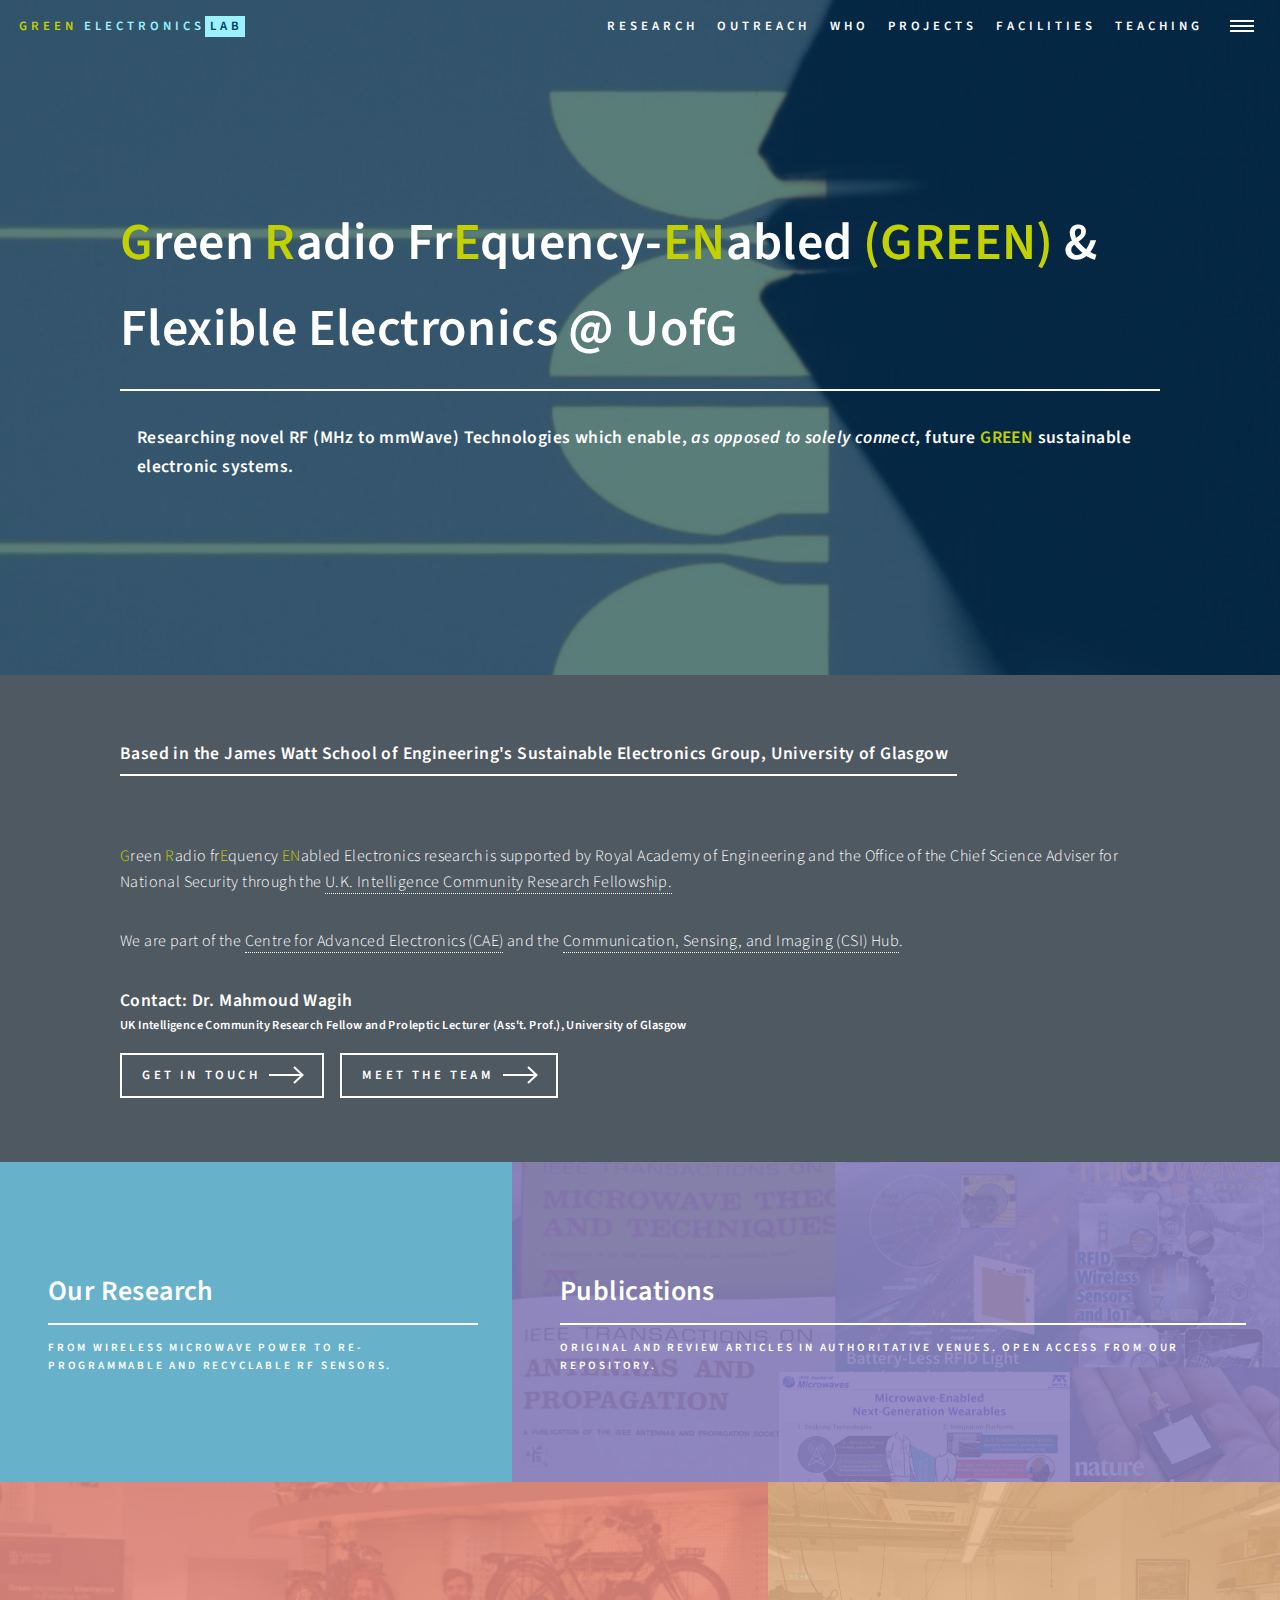
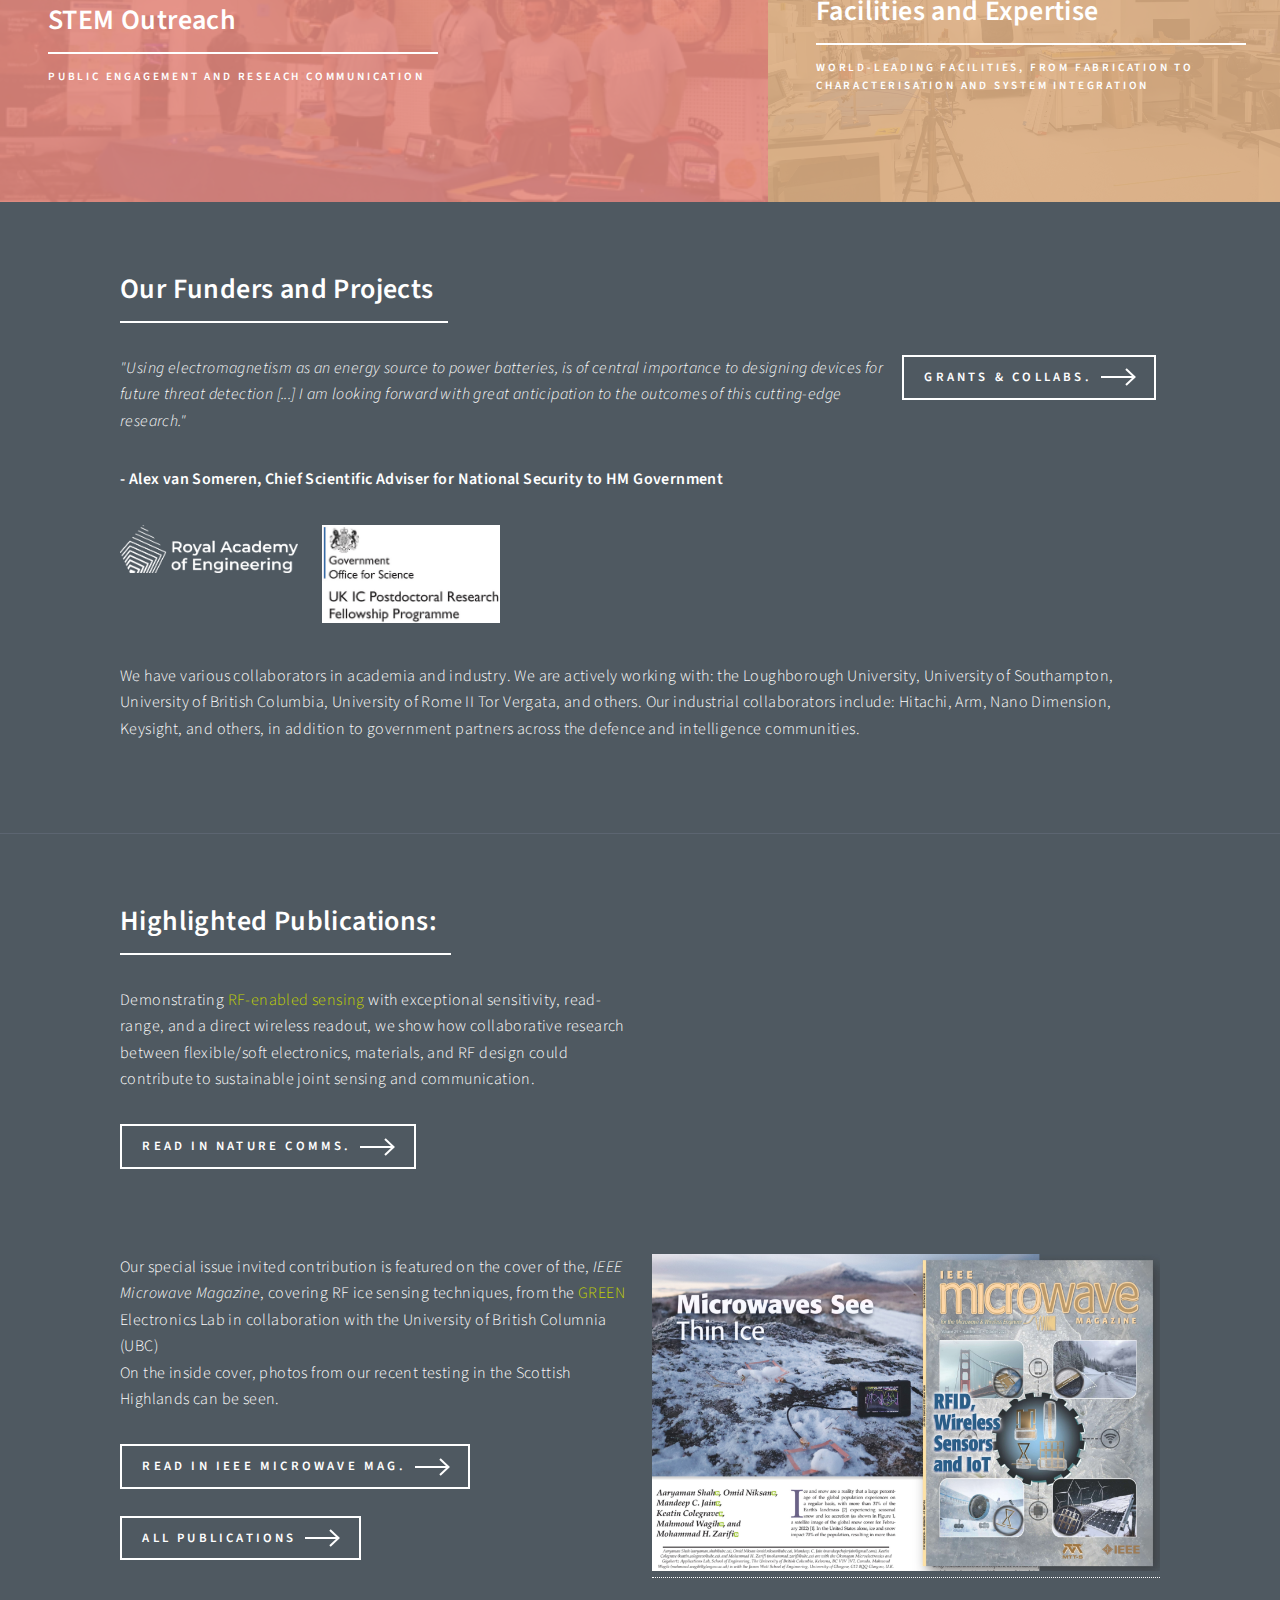
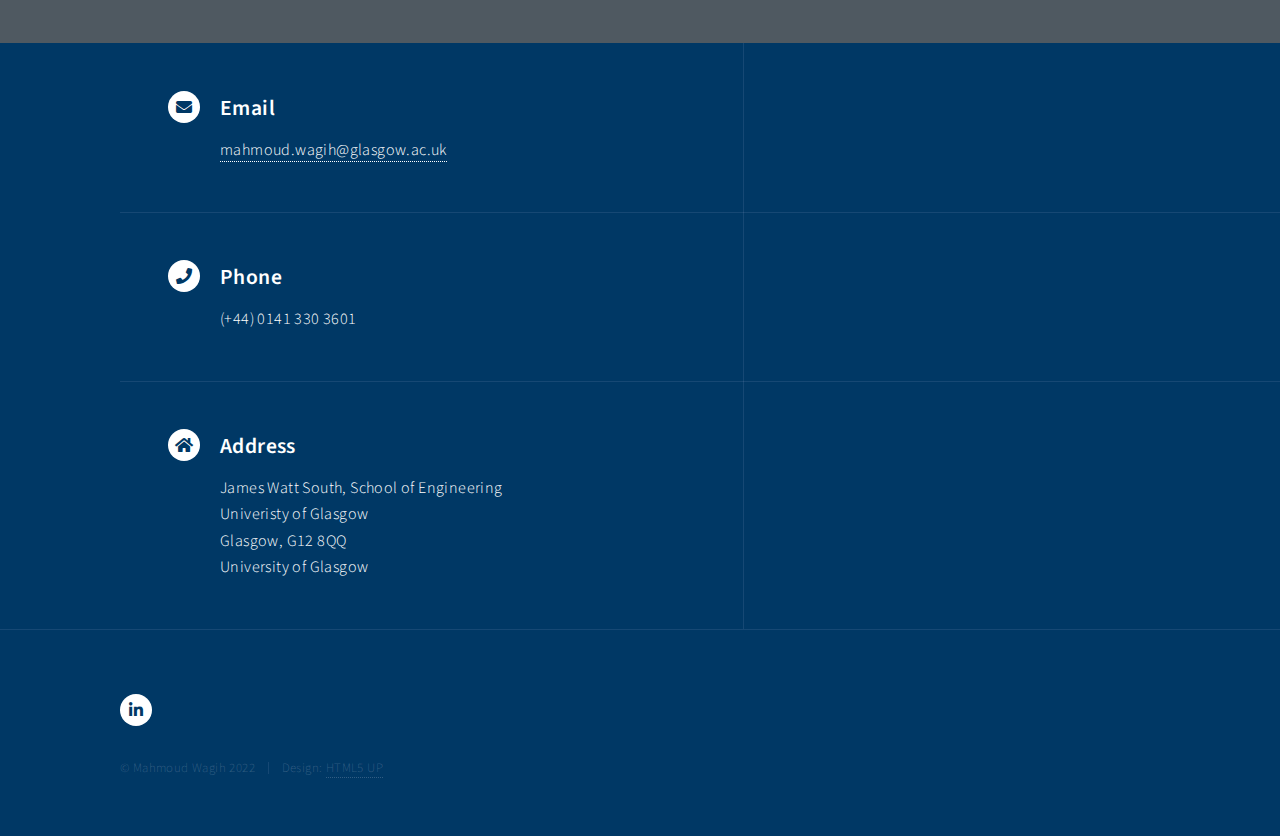
==== index.html @ d6a216e7 "homepage covers" ====
<!DOCTYPE HTML>
<!--
	Forty by HTML5 UP
	html5up.net | @ajlkn
	Free for personal and commercial use under the CCA 3.0 license (html5up.net/license)
-->
<html>
	<head>
		<title>Green RF-Enabled Electronics @ University of Glasgow</title>
		<meta charset="utf-8" />
		<meta name="viewport" content="width=device-width, initial-scale=1, user-scalable=no" />
        <meta name="keywords" content="RF electronics, green electronics, green electronics glasgow, Green electronics lab, green electronics lab glasgow, greenelectronicslab, greenelectronics, CSI lab, CSI research, CSI Glasgow, sustainable electronics lab, sustainable electronics glasgow, Univeristy of Glasgow RF electronics, RF energy harvesting lab, green antennas lab, Wagih, Dr. Mahmoud Wagih, Wagih lab, Mahmoud, RF-enabled electronics, GREEN RF lab, GREEN RF electronics, wireless, electronics, wearable, implantable, RAEng UK IC Fellowship, Green Microwave Electronics" />
		<link rel="stylesheet" href="assets/css/main.css" />
		<noscript><link rel="stylesheet" href="assets/css/noscript.css" /></noscript>
	</head>
	<body class="is-preload">

		<!-- Wrapper -->
			<div id="wrapper">

				<!-- Header -->
					<header id="header" class="alt">
						<a href="index.html" class="logo"><span style="color:#c1d102">GREEN</span> Electronics<strong><span>Lab</span></strong>      </a>

                        <nav>
                            
                            <a href="researchareas.html">Research</a>
                                        
                            <a href="outreach.html">Outreach</h6></a>
                        
                            <a href="who.html">Who</h6></a>

							<a href="projects.html">Projects</h6></a>
							
							<a href="facilities.html">Facilities</h6></a>							

							<a href="teaching.html">Teaching</h6></a>

							<a href="#menu"> </a>
						</nav>
					</header>

				<!-- Menu -->
					<nav id="menu">
						<ul class="links">
							<li><a href="ResearchAreas.html">Research areas</a></li>
							<li><a href="http://eprints.gla.ac.uk/view/author/67094.html"  target="_blank" rel="noopener noreferrer">Publications (UofG Repo)</a></li>
							<li><a href="projects.html"  target="_blank" rel="noopener noreferrer">Our projects</a></li>
							<li><a href="https://www.youtube.com/channel/UCK_WpI3Rd3BcKzC2haN_x8A"  target="_blank" rel="noopener noreferrer">Videos/presentations (uTube)</a></li>
                            <li><a href="Facilities.html">Facilities &amp Expertise</a></li>
                            <li><a href="https://www.rxwatt.com/">RX Watt Ltd</a></li>						
                            <li><a href="Teaching.html">Teaching &amp Education</a></li>							
                            <li><a href="Who.html">The Team</a></li>
                        	<!-- <li><a href="WhyPGR.html">Why join?</a></li> -->

						</ul>
						<ul class="actions stacked">
							<!--<li><a href="#" class="button primary fit">Please note, this page is still under development; get in touch if you can't find something</a></li> -->
						</ul>
					</nav>

				<!-- Banner -->
					<section id="banner" class="major">
						<div class="inner">
							<header class="major">
                                <h1><span style="color:#c1d102">G</span>reen <span style="color:#c1d102">R</span>adio Fr<span style="color:#c1d102">E</span>quency-<span style="color:#c1d102">EN</span>abled <span style="color:#c1d102">(GREEN)</span>   <span style="color:white">&amp; Flexible Electronics</span> @ <a href="https://www.gla.ac.uk/schools/engineering/research/ene/electronics/sustainableelectronics/" target="_blank" rel="noopener noreferrer"> UofG</a> </h1>
							</header>
							<div class="content">
                                <p><h4>Researching novel RF (MHz to mmWave) Technologies which enable, <em> as opposed to solely connect,</em> future <span style="color:#c1d102">GREEN</span> sustainable electronic systems. </p> </h4>

                                
				                <!--<ul class="actions">
									<li><a href="#one" class="button next scrolly">Find out more</a></li>
								</ul> -->

						</div>
					</section>

				<!-- Main -->
					<div id="main">
							<!-- About us -->
							<section>
								<div class="inner">
									<header class="major">
									<h4>Based in the <a href="https://www.gla.ac.uk/schools/engineering/research/ene/electronics/sustainableelectronics/" target="_blank" rel="noopener noreferrer">James Watt School of Engineering's Sustainable Electronics Group, University of Glasgow</a></h4> 
                                    
                                        <br>
                                    
									</header>
									
									<span style="color:#c1d102">G</span>reen <span style="color:#c1d102">R</span>adio fr<span style="color:#c1d102">E</span>quency <span style="color:#c1d102">EN</span>abled Electronics research is supported by Royal Academy of Engineering and the Office of the Chief Science Adviser for National Security through the <a href="https://raeng.org.uk/news/uk-intelligence-community-postdoctoral-research-fellows-2021" target="_blank" rel="noopener noreferrer">U.K. Intelligence Community Research Fellowship.</a></p>
                                    
                                    <p>We are part of the <a href="https://www.gla.ac.uk/research/az/cae/" target="_blank" rel="noopener noreferrer">Centre for Advanced Electronics (CAE)</a> and the  <a href="https://www.gla.ac.uk/research/az/csi/greenRF" target="_blank" rel="noopener noreferrer">Communication, Sensing, and Imaging (CSI) Hub</a>.</p>
                        
                                    <h4>Contact: <a href="https://www.gla.ac.uk/schools/engineering/staff/mahmoudwagih/">Dr. Mahmoud Wagih<h6>UK Intelligence Community Research Fellow and Proleptic Lecturer (Ass't. Prof.), University of Glasgow</h6></h4>
                                        
									<ul class="actions">
										<li><a href="mailto:mahmoud.wagih@glasgow.ac.uk" class="button next">Get in touch</a></li> 
									
										<li><a href="https://www.greenelectronicslab.org/Who.html" class="button next">Meet the Team</a></li> 
									</ul> 
								</div>
							</section>

						<!-- One -->
							<section id="one" class="tiles">
								<article>
									<span class="image">
										<img src="images/Patch_chamber.jpg" alt="RF measurements in the lab" />
									</span>
									<header class="major">
										<h3><a href="researchareas.html" class="link">Our Research</a></h3>
										<p>From wireless microwave power to re-programmable and recyclable RF sensors.</p>
									</header>
								</article>
								<article>
									<span class="image">
										<img src="images/JournalPapers2-min.png" alt="Publication covers" />
									</span>
									<header class="major">
										<h3><a href="http://eprints.gla.ac.uk/view/author/67094.html" target="_blank" rel="noopener noreferrer" class="link">Publications</a></h3>
										<p>Original and review articles in authoritative venues. Open access from our repository.</p>
									</header>
								</article>
								<article>
									<span class="image">
										<img src="images/outreach_gsf.png" alt="photo of a textile antenna with an illustrative printout" />
									</span>
									<header class="major">
										<h3><a href="outreach.html" class="link">STEM Outreach</a></h3>
										<p>Public engagement and reseach communication</p>
									</header>
								</article>
								<article>
									<span class="image">
										<img src="images/lab_cover.jpg" alt="Awad certificate for outreach presentations" />
									</span>
									<header class="major">
										<h3><a href="facilities.html" target="_blank" rel="noopener noreferrer" class="link">Facilities and Expertise</a></h3>
										<p>World-leading facilities, from fabrication to characterisation and system integration</p>
									</header>
								</article>

	<!--						<article>
									<span class="image">
										<img src="images/ims_presentation.jpeg" alt="Awad certificate for outreach presentations" />
									</span>
									<header class="major">
										<h3><a href="https://www.youtube.com/playlist?list=PLtL0NHSuqt8xiueY2E-0VtxaRzPNxujQ_ch" target="_blank" rel="noopener noreferrer" class="link">Presentations and Demos</a></h3>
										<p>Award-winning techincal presentations and videos showcasing our research</p>
									</header>
								</article>

							<!--	<article>
									<span class="image">
										<img src="images/pic05.jpg" alt="" />
									</span>
									<header class="major">
										<h3><a href="landing.html" class="link">Consequat</a></h3>
										<p>Ipsum dolor sit amet</p>
									</header>
								</article>
								<article>
									<span class="image">
										<img src="images/pic06.jpg" alt="" />
									</span>
									<header class="major">
										<h3><a href="landing.html" class="link">Etiam</a></h3>
										<p>Feugiat amet tempus</p>
									</header>
								</article> -->
							</section> 

						<section>
								<div class="inner">
									<header class="major">
										<h2>Our Funders and Projects</h2>
									</header>
                                    
 
									<div class="row">
										
										<div class="col-9">
											<p><em>"Using electromagnetism as an energy source to power batteries, is of central importance to designing devices for future threat detection [...] I am looking forward with great anticipation to the outcomes of this cutting-edge research."</em></p>
											<p><strong>- Alex van Someren, Chief Scientific Adviser for National Security to HM Government</strong></p>
											
										</div>
										
										
										<div class="col-3">

											<ul class="actions">
												<a href="projects.html" target="_blank" class="button next">Grants &amp; Collabs.</a></li>
											</ul> 
										</div>

							<!--			<div class="col-4">
											<img src="images/epsrc_logo.png" alt="" style="width:100%; height:auto;"> <p>
											<p> </p>
										</div> -->
										
										<div class="col-3">
											<img src="images/RAE_Logo.png" alt=""style="width:100%; height:auto;"> <p>
										</div>
										
										<div class="col-3">
											<img src="images/IC-postdoc.jpg" alt=""style="width:100%; height:auto;"> <p>
										</div>
										
										<div class="col-3">
											<img src="images/RoySoc_Logo.png" alt=""style="width:100%; height:auto;"> <p>
										</div>

										<div class="col-3">
											<img src="images/EPSRC_logo.png" alt=""style="width:100%; height:auto;"> <p>
										</div>

										<div class="col-3">
											<img src="images/dstl_logo.jpg" alt=""style="width:100%; height:auto;"> <p>
										</div>


									<!--		<div class="col-2">
										</center>
											<img src="images/arm_logo.svg" alt=""style="width:70%; height:auto;"> <p>
										</div>										
										
										<div class="col-2">
											</center>
											<img src="images/Perp_logo.png" alt=""style="width:100%; height:auto;"> <p>
										</div>	

									<div class="col-3">
											<img src="images/UoB_logo.png" alt=""style="width:100%; height:auto;"> <p>
										</div>			 -->										
										
                            
									</div>
							
									

                          
									<p>We have various collaborators in academia and industry. We are actively working with: the Loughborough University, University of Southampton, University of British Columbia, University of Rome II Tor Vergata, and others. Our industrial collaborators include: Hitachi, Arm, Nano Dimension, Keysight, and others, in addition to government partners across the defence and intelligence communities. 
									<br> <br>
							
								</div>
						</section>


						<section>
								<div class="inner">
								<div class="row">
			
										<div class="col-6">
										
									<header class="major">
										<h2>Highlighted Publications:</h2>
									</header>
										
											Demonstrating <span style="color:#c1d102">RF-enabled sensing</span> with exceptional sensitivity, read-range, and a direct wireless readout, we show how collaborative research between flexible/soft electronics, materials, and RF design could contribute to sustainable joint sensing and communication.</p>
										<ul class="actions">
						
											<li><a href="https://www.nature.com/articles/s41467-024-44735-z" target="_blank" class="button next">Read in Nature Comms.</a>  </li>
										</ul> 														
								

										</div>


										<div class="col-6">
											<a href="https://www.nature.com/articles/s41467-024-44735-z" target="_blank"> <img src="images/ncomm_pub_thermistor.png" alt=""style="width:100%; height:auto;">  </a> <p>
										</div>
								</div>
								<br> <br>
								<div class="row">
			
										<div class="col-6">
										
											Our special issue invited contribution is featured on the cover of the, <em>IEEE Microwave Magazine</em>, covering RF ice sensing techniques, from the <span style="color:#c1d102">GREEN</span> Electronics Lab in collaboration with the University of British Columnia (UBC)<br>On the inside cover, photos from our recent testing in the Scottish Highlands can be seen.</p>
														
												<ul class="actions">
								
													<li><a href="https://ieeexplore.ieee.org/document/10248996" target="_blank" class="button next">Read in IEEE Microwave Mag.</a> <br> <br> <a href="https://eprints.gla.ac.uk/view/author/67094.html" target="_blank" class="button next">All Publications</a></li>
												</ul> 

										</div>


										<div class="col-6">
											<a href="https://ieeexplore.ieee.org/document/10248996" target="_blank"> <img src="images/microwave_ice_cover.jpg" alt=""style="width:100%; height:auto;">  </a> <p>
										</div>
								</div>								
								
							</section>


					</div>

				<!-- Contact -->
					<section id="contact">
						<div class="inner">
							<!--<section>
								<form method="post" action="#">
									<div class="fields">
										<div class="field half">
											<label for="name">Name</label>
											<input type="text" name="name" id="name" />
										</div>
										<div class="field half">
											<label for="email">Email</label>
											<input type="text" name="email" id="email" />
										</div>
										<div class="field">
											<label for="message">Message</label>
											<textarea name="message" id="message" rows="6"></textarea>
										</div>
									</div>
									<ul class="actions">
										<li><input type="submit" value="Send Message" class="primary" /></li>
										<li><input type="reset" value="Clear" /></li>
									</ul>
								</form>
							</section>-->
							<section class="split">
								<section>
									<div class="contact-method">
										<span class="icon solid alt fa-envelope"></span>
										<h3>Email</h3>
										<a href="#">mahmoud.wagih@glasgow.ac.uk</a>
									</div>
								</section>
								<section>
									<div class="contact-method">
										<span class="icon solid alt fa-phone"></span>
										<h3>Phone</h3>
										<span>(+44) 0141 330 3601</span>
									</div>
								</section> 
								<section>
									<div class="contact-method">
										<span class="icon solid alt fa-home"></span>
										<h3>Address</h3>
										<span>James Watt South, School of Engineering<br />
                                            Univeristy of Glasgow <br/>
										Glasgow, G12 8QQ<br />
										University of Glasgow</span>
									</div>
								</section>
							</section>
						</div>
					</section>

				<!-- Footer -->
					<footer id="footer">
						<div class="inner">
							<ul class="icons">
							<!--	<li><a href="https://twitter.com/Mah_ashraf" class="icon brands alt fa-twitter"><span class="label">Twitter</span></a></li>
								<!--<li><a href="#" class="icon brands alt fa-github"><span class="label">GitHub</span></a></li> -->
								<li><a href="https://www.linkedin.com/in/mahmoud-wagih/" target="_blank" class="icon brands alt fa-linkedin-in"><span class="label">LinkedIn</span></a></li>
							</ul>
							<ul class="copyright">
								<li>&copy; Mahmoud Wagih 2022 </li><li>Design: <a href="https://html5up.net">HTML5 UP</a></li>
							</ul>
						</div>
					</footer>

			</div>

		<!-- Scripts -->
			<script src="assets/js/jquery.min.js"></script>
			<script src="assets/js/jquery.scrolly.min.js"></script>
			<script src="assets/js/jquery.scrollex.min.js"></script>
			<script src="assets/js/browser.min.js"></script>
			<script src="assets/js/breakpoints.min.js"></script>
			<script src="assets/js/util.js"></script>
			<script src="assets/js/main.js"></script>

	</body>
</html>
---- assets/css/main.css ----
@import url(fontawesome-all.min.css);
@import url("https://fonts.googleapis.com/css?family=Source+Sans+Pro:300,300italic,600,600italic");

/*
	Forty by HTML5 UP
	html5up.net | @ajlkn
	Free for personal and commercial use under the CCA 3.0 license (html5up.net/license)
*/

html, body, div, span, applet, object,
iframe, h1, h2, h3, h4, h5, h6, p, blockquote,
pre, a, abbr, acronym, address, big, cite,
code, del, dfn, em, img, ins, kbd, q, s, samp,
small, strike, strong, sub, sup, tt, var, b,
u, i, center, dl, dt, dd, ol, ul, li, fieldset,
form, label, legend, table, caption, tbody,
tfoot, thead, tr, th, td, article, aside,
canvas, details, embed, figure, figcaption,
footer, header, hgroup, menu, nav, output, ruby,
section, summary, time, mark, audio, video {
	margin: 0;
	padding: 0;
	border: 0;
	font-size: 100%;
	font: inherit;
	vertical-align: baseline;}

article, aside, details, figcaption, figure,
footer, header, hgroup, menu, nav, section {
	display: block;}

body {
	line-height: 1;
}

ol, ul {
	list-style: none;
}

blockquote, q {
	quotes: none;
}

	blockquote:before, blockquote:after, q:before, q:after {
		content: '';
		content: none;
	}

table {
	border-collapse: collapse;
	border-spacing: 0;
}

body {
	-webkit-text-size-adjust: none;
}

mark {
	background-color: transparent;
	color: inherit;
}

input::-moz-focus-inner {
	border: 0;
	padding: 0;
}

input, select, textarea {
	-moz-appearance: none;
	-webkit-appearance: none;
	-ms-appearance: none;
	appearance: none;
}

/* Basic */

	@-ms-viewport {
		width: device-width;
	}

	body {
		-ms-overflow-style: scrollbar;
	}

	@media screen and (max-width: 480px) {

		html, body {
			min-width: 320px;
		}

	}

	html {
		box-sizing: border-box;
	}

	*, *:before, *:after {
		box-sizing: inherit;
	}

	body {
		background: #003865;
	}

		body.is-preload *, body.is-preload *:before, body.is-preload *:after {
			-moz-animation: none !important;
			-webkit-animation: none !important;
			-ms-animation: none !important;
			animation: none !important;
			-moz-transition: none !important;
			-webkit-transition: none !important;
			-ms-transition: none !important;
			transition: none !important;
		}

/* Type */

	body, input, select, textarea {
		color: #ffffff;
		font-family: "Source Sans Pro", Helvetica, sans-serif;
		font-size: 17pt;
		font-weight: 300;
		letter-spacing: 0.025em;
		line-height: 1.65;
	}

		@media screen and (max-width: 1680px) {

			body, input, select, textarea {
				font-size: 14pt;
			}

		}

		@media screen and (max-width: 1280px) {

			body, input, select, textarea {
				font-size: 12pt;
			}

		}

		@media screen and (max-width: 360px) {

			body, input, select, textarea {
				font-size: 11pt;
			}

		}

	a {
		-moz-transition: color 0.2s ease-in-out, border-bottom-color 0.2s ease-in-out;
		-webkit-transition: color 0.2s ease-in-out, border-bottom-color 0.2s ease-in-out;
		-ms-transition: color 0.2s ease-in-out, border-bottom-color 0.2s ease-in-out;
		transition: color 0.2s ease-in-out, border-bottom-color 0.2s ease-in-out;
		border-bottom: dotted 1px;
		color: inherit;
		text-decoration: none;
	}

		a:hover {
			border-bottom-color: transparent;
			color: #9bf1ff !important;
		}

		a:active {
			color: #53e3fb !important;
		}

	strong, b {
		color: #ffffff;
		font-weight: 600;
	}

	em, i {
		font-style: italic;
	}

	p {
		margin: 0 0 2em 0;
	}

	h1, h2, h3, h4, h5, h6 {
		color: #ffffff;
		font-weight: 600;
		line-height: 1.65;
		margin: 0 0 1em 0;
	}

		h1 a, h2 a, h3 a, h4 a, h5 a, h6 a {
			color: inherit;
			border-bottom: 0;
		}

	h1 {
		font-size: 2.5em;
	}

	h2 {
		font-size: 1.75em;
	}

	h3 {
		font-size: 1.35em;
	}

	h4 {
		font-size: 1.1em;
	}

	h5 {
		font-size: 0.9em;
	}

	h6 {
		font-size: 0.7em;
	}

	@media screen and (max-width: 736px) {

		h1 {
			font-size: 2em;
		}

		h2 {
			font-size: 1.5em;
		}

		h3 {
			font-size: 1.25em;
		}

	}

	sub {
		font-size: 0.8em;
		position: relative;
		top: 0.5em;
	}

	sup {
		font-size: 0.8em;
		position: relative;
		top: -0.5em;
	}

	blockquote {
		border-left: solid 4px rgba(212, 212, 255, 0.1);
		font-style: italic;
		margin: 0 0 2em 0;
		padding: 0.5em 0 0.5em 2em;
	}

	code {
		background: rgba(212, 212, 255, 0.035);
		font-family: "Courier New", monospace;
		font-size: 0.9em;
		margin: 0 0.25em;
		padding: 0.25em 0.65em;
	}

	pre {
		-webkit-overflow-scrolling: touch;
		font-family: "Courier New", monospace;
		font-size: 0.9em;
		margin: 0 0 2em 0;
	}

		pre code {
			display: block;
			line-height: 1.75;
			padding: 1em 1.5em;
			overflow-x: auto;
		}

	hr {
		border: 0;
		border-bottom: solid 1px rgba(212, 212, 255, 0.1);
		margin: 2em 0;
	}

		hr.major {
			margin: 3em 0;
		}

	.align-left {
		text-align: left;
	}

	.align-center {
		text-align: center;
	}

	.align-right {
		text-align: right;
	}

/* Row */

	.row {
		display: flex;
		flex-wrap: wrap;
		box-sizing: border-box;
		align-items: stretch;
	}

		.row > * {
			box-sizing: border-box;
		}

		.row.gtr-uniform > * > :last-child {
			margin-bottom: 0;
		}

		.row.aln-left {
			justify-content: flex-start;
		}

		.row.aln-center {
			justify-content: center;
		}

		.row.aln-right {
			justify-content: flex-end;
		}

		.row.aln-top {
			align-items: flex-start;
		}

		.row.aln-middle {
			align-items: center;
		}

		.row.aln-bottom {
			align-items: flex-end;
		}

		.row > .imp {
			order: -1;
		}

		.row > .col-1 {
			width: 8.33333%;
		}

		.row > .off-1 {
			margin-left: 8.33333%;
		}

		.row > .col-2 {
			width: 16.66667%;
		}

		.row > .off-2 {
			margin-left: 16.66667%;
		}

		.row > .col-3 {
			width: 19%;
		}

		.row > .off-3 {
			margin-left: 25%;
		}

		.row > .col-4 {
			width: 33.33333%;
		}

		.row > .off-4 {
			margin-left: 33.33333%;
		}

		.row > .col-5 {
			width: 41.66667%;
		}

		.row > .off-5 {
			margin-left: 41.66667%;
		}

		.row > .col-6 {
			width: 50%;
		}

		.row > .off-6 {
			margin-left: 50%;
		}

		.row > .col-7 {
			width: 58.33333%;
		}

		.row > .off-7 {
			margin-left: 58.33333%;
		}

		.row > .col-8 {
			width: 66.66667%;
		}

		.row > .off-8 {
			margin-left: 66.66667%;
		}

		.row > .col-9 {
			width: 75%;
		}

		.row > .off-9 {
			margin-left: 75%;
		}

		.row > .col-10 {
			width: 83.33333%;
		}

		.row > .off-10 {
			margin-left: 83.33333%;
		}

		.row > .col-11 {
			width: 91.66667%;
		}

		.row > .off-11 {
			margin-left: 91.66667%;
		}

		.row > .col-12 {
			width: 100%;
		}

		.row > .off-12 {
			margin-left: 100%;
		}

		.row.gtr-0 {
			margin-top: 0;
			margin-left: 0em;
		}

			.row.gtr-0 > * {
				padding: 0 0 0 0em;
			}

			.row.gtr-0.gtr-uniform {
				margin-top: 0em;
			}

				.row.gtr-0.gtr-uniform > * {
					padding-top: 0em;
				}

		.row.gtr-25 {
			margin-top: 0;
			margin-left: -0.5em;
		}

			.row.gtr-25 > * {
				padding: 0 0 0 0.5em;
			}

			.row.gtr-25.gtr-uniform {
				margin-top: -0.5em;
			}

				.row.gtr-25.gtr-uniform > * {
					padding-top: 0.5em;
				}

		.row.gtr-50 {
			margin-top: 0;
			margin-left: -1em;
		}

			.row.gtr-50 > * {
				padding: 0 0 0 1em;
			}

			.row.gtr-50.gtr-uniform {
				margin-top: -1em;
			}

				.row.gtr-50.gtr-uniform > * {
					padding-top: 1em;
				}

		.row {
			margin-top: 0;
			margin-left: -2em;
		}

			.row > * {
				padding: 0 0 0 2em;
			}

			.row.gtr-uniform {
				margin-top: -2em;
			}

				.row.gtr-uniform > * {
					padding-top: 2em;
				}

		.row.gtr-150 {
			margin-top: 0;
			margin-left: -3em;
		}

			.row.gtr-150 > * {
				padding: 0 0 0 3em;
			}

			.row.gtr-150.gtr-uniform {
				margin-top: -3em;
			}

				.row.gtr-150.gtr-uniform > * {
					padding-top: 3em;
				}

		.row.gtr-200 {
			margin-top: 0;
			margin-left: -4em;
		}

			.row.gtr-200 > * {
				padding: 0 0 0 4em;
			}

			.row.gtr-200.gtr-uniform {
				margin-top: -4em;
			}

				.row.gtr-200.gtr-uniform > * {
					padding-top: 4em;
				}

		@media screen and (max-width: 1680px) {

			.row {
				display: flex;
				flex-wrap: wrap;
				box-sizing: border-box;
				align-items: stretch;
			}

				.row > * {
					box-sizing: border-box;
				}

				.row.gtr-uniform > * > :last-child {
					margin-bottom: 0;
				}

				.row.aln-left {
					justify-content: flex-start;
				}

				.row.aln-center {
					justify-content: center;
				}

				.row.aln-right {
					justify-content: flex-end;
				}

				.row.aln-top {
					align-items: flex-start;
				}

				.row.aln-middle {
					align-items: center;
				}

				.row.aln-bottom {
					align-items: flex-end;
				}

				.row > .imp-xlarge {
					order: -1;
				}

				.row > .col-1-xlarge {
					width: 8.33333%;
				}

				.row > .off-1-xlarge {
					margin-left: 8.33333%;
				}

				.row > .col-2-xlarge {
					width: 16.66667%;
				}

				.row > .off-2-xlarge {
					margin-left: 16.66667%;
				}

				.row > .col-3-xlarge {
					width: 25%;
				}

				.row > .off-3-xlarge {
					margin-left: 25%;
				}

				.row > .col-4-xlarge {
					width: 33.33333%;
				}

				.row > .off-4-xlarge {
					margin-left: 33.33333%;
				}

				.row > .col-5-xlarge {
					width: 41.66667%;
				}

				.row > .off-5-xlarge {
					margin-left: 41.66667%;
				}

				.row > .col-6-xlarge {
					width: 50%;
				}

				.row > .off-6-xlarge {
					margin-left: 50%;
				}

				.row > .col-7-xlarge {
					width: 58.33333%;
				}

				.row > .off-7-xlarge {
					margin-left: 58.33333%;
				}

				.row > .col-8-xlarge {
					width: 66.66667%;
				}

				.row > .off-8-xlarge {
					margin-left: 66.66667%;
				}

				.row > .col-9-xlarge {
					width: 75%;
				}

				.row > .off-9-xlarge {
					margin-left: 75%;
				}

				.row > .col-10-xlarge {
					width: 83.33333%;
				}

				.row > .off-10-xlarge {
					margin-left: 83.33333%;
				}

				.row > .col-11-xlarge {
					width: 91.66667%;
				}

				.row > .off-11-xlarge {
					margin-left: 91.66667%;
				}

				.row > .col-12-xlarge {
					width: 100%;
				}

				.row > .off-12-xlarge {
					margin-left: 100%;
				}

				.row.gtr-0 {
					margin-top: 0;
					margin-left: 0em;
				}

					.row.gtr-0 > * {
						padding: 0 0 0 0em;
					}

					.row.gtr-0.gtr-uniform {
						margin-top: 0em;
					}

						.row.gtr-0.gtr-uniform > * {
							padding-top: 0em;
						}

				.row.gtr-25 {
					margin-top: 0;
					margin-left: -0.5em;
				}

					.row.gtr-25 > * {
						padding: 0 0 0 0.5em;
					}

					.row.gtr-25.gtr-uniform {
						margin-top: -0.5em;
					}

						.row.gtr-25.gtr-uniform > * {
							padding-top: 0.5em;
						}

				.row.gtr-50 {
					margin-top: 0;
					margin-left: -1em;
				}

					.row.gtr-50 > * {
						padding: 0 0 0 1em;
					}

					.row.gtr-50.gtr-uniform {
						margin-top: -1em;
					}

						.row.gtr-50.gtr-uniform > * {
							padding-top: 1em;
						}

				.row {
					margin-top: 0;
					margin-left: -2em;
				}

					.row > * {
						padding: 0 0 0 2em;
					}

					.row.gtr-uniform {
						margin-top: -2em;
					}

						.row.gtr-uniform > * {
							padding-top: 2em;
						}

				.row.gtr-150 {
					margin-top: 0;
					margin-left: -3em;
				}

					.row.gtr-150 > * {
						padding: 0 0 0 3em;
					}

					.row.gtr-150.gtr-uniform {
						margin-top: -3em;
					}

						.row.gtr-150.gtr-uniform > * {
							padding-top: 3em;
						}

				.row.gtr-200 {
					margin-top: 0;
					margin-left: -4em;
				}

					.row.gtr-200 > * {
						padding: 0 0 0 4em;
					}

					.row.gtr-200.gtr-uniform {
						margin-top: -4em;
					}

						.row.gtr-200.gtr-uniform > * {
							padding-top: 4em;
						}

		}

		@media screen and (max-width: 1280px) {

			.row {
				display: flex;
				flex-wrap: wrap;
				box-sizing: border-box;
				align-items: stretch;
			}

				.row > * {
					box-sizing: border-box;
				}

				.row.gtr-uniform > * > :last-child {
					margin-bottom: 0;
				}

				.row.aln-left {
					justify-content: flex-start;
				}

				.row.aln-center {
					justify-content: center;
				}

				.row.aln-right {
					justify-content: flex-end;
				}

				.row.aln-top {
					align-items: flex-start;
				}

				.row.aln-middle {
					align-items: center;
				}

				.row.aln-bottom {
					align-items: flex-end;
				}

				.row > .imp-large {
					order: -1;
				}

				.row > .col-1-large {
					width: 8.33333%;
				}

				.row > .off-1-large {
					margin-left: 8.33333%;
				}

				.row > .col-2-large {
					width: 16.66667%;
				}

				.row > .off-2-large {
					margin-left: 16.66667%;
				}

				.row > .col-3-large {
					width: 25%;
				}

				.row > .off-3-large {
					margin-left: 25%;
				}

				.row > .col-4-large {
					width: 33.33333%;
				}

				.row > .off-4-large {
					margin-left: 33.33333%;
				}

				.row > .col-5-large {
					width: 41.66667%;
				}

				.row > .off-5-large {
					margin-left: 41.66667%;
				}

				.row > .col-6-large {
					width: 50%;
				}

				.row > .off-6-large {
					margin-left: 50%;
				}

				.row > .col-7-large {
					width: 58.33333%;
				}

				.row > .off-7-large {
					margin-left: 58.33333%;
				}

				.row > .col-8-large {
					width: 66.66667%;
				}

				.row > .off-8-large {
					margin-left: 66.66667%;
				}

				.row > .col-9-large {
					width: 75%;
				}

				.row > .off-9-large {
					margin-left: 75%;
				}

				.row > .col-10-large {
					width: 83.33333%;
				}

				.row > .off-10-large {
					margin-left: 83.33333%;
				}

				.row > .col-11-large {
					width: 91.66667%;
				}

				.row > .off-11-large {
					margin-left: 91.66667%;
				}

				.row > .col-12-large {
					width: 100%;
				}

				.row > .off-12-large {
					margin-left: 100%;
				}

				.row.gtr-0 {
					margin-top: 0;
					margin-left: 0em;
				}

					.row.gtr-0 > * {
						padding: 0 0 0 0em;
					}

					.row.gtr-0.gtr-uniform {
						margin-top: 0em;
					}

						.row.gtr-0.gtr-uniform > * {
							padding-top: 0em;
						}

				.row.gtr-25 {
					margin-top: 0;
					margin-left: -0.375em;
				}

					.row.gtr-25 > * {
						padding: 0 0 0 0.375em;
					}

					.row.gtr-25.gtr-uniform {
						margin-top: -0.375em;
					}

						.row.gtr-25.gtr-uniform > * {
							padding-top: 0.375em;
						}

				.row.gtr-50 {
					margin-top: 0;
					margin-left: -0.75em;
				}

					.row.gtr-50 > * {
						padding: 0 0 0 0.75em;
					}

					.row.gtr-50.gtr-uniform {
						margin-top: -0.75em;
					}

						.row.gtr-50.gtr-uniform > * {
							padding-top: 0.75em;
						}

				.row {
					margin-top: 0;
					margin-left: -1.5em;
				}

					.row > * {
						padding: 0 0 0 1.5em;
					}

					.row.gtr-uniform {
						margin-top: -1.5em;
					}

						.row.gtr-uniform > * {
							padding-top: 1.5em;
						}

				.row.gtr-150 {
					margin-top: 0;
					margin-left: -2.25em;
				}

					.row.gtr-150 > * {
						padding: 0 0 0 2.25em;
					}

					.row.gtr-150.gtr-uniform {
						margin-top: -2.25em;
					}

						.row.gtr-150.gtr-uniform > * {
							padding-top: 2.25em;
						}

				.row.gtr-200 {
					margin-top: 0;
					margin-left: -3em;
				}

					.row.gtr-200 > * {
						padding: 0 0 0 3em;
					}

					.row.gtr-200.gtr-uniform {
						margin-top: -3em;
					}

						.row.gtr-200.gtr-uniform > * {
							padding-top: 3em;
						}

		}

		@media screen and (max-width: 980px) {

			.row {
				display: flex;
				flex-wrap: wrap;
				box-sizing: border-box;
				align-items: stretch;
			}

				.row > * {
					box-sizing: border-box;
				}

				.row.gtr-uniform > * > :last-child {
					margin-bottom: 0;
				}

				.row.aln-left {
					justify-content: flex-start;
				}

				.row.aln-center {
					justify-content: center;
				}

				.row.aln-right {
					justify-content: flex-end;
				}

				.row.aln-top {
					align-items: flex-start;
				}

				.row.aln-middle {
					align-items: center;
				}

				.row.aln-bottom {
					align-items: flex-end;
				}

				.row > .imp-medium {
					order: -1;
				}

				.row > .col-1-medium {
					width: 8.33333%;
				}

				.row > .off-1-medium {
					margin-left: 8.33333%;
				}

				.row > .col-2-medium {
					width: 16.66667%;
				}

				.row > .off-2-medium {
					margin-left: 16.66667%;
				}

				.row > .col-3-medium {
					width: 25%;
				}

				.row > .off-3-medium {
					margin-left: 25%;
				}

				.row > .col-4-medium {
					width: 33.33333%;
				}

				.row > .off-4-medium {
					margin-left: 33.33333%;
				}

				.row > .col-5-medium {
					width: 41.66667%;
				}

				.row > .off-5-medium {
					margin-left: 41.66667%;
				}

				.row > .col-6-medium {
					width: 50%;
				}

				.row > .off-6-medium {
					margin-left: 50%;
				}

				.row > .col-7-medium {
					width: 58.33333%;
				}

				.row > .off-7-medium {
					margin-left: 58.33333%;
				}

				.row > .col-8-medium {
					width: 66.66667%;
				}

				.row > .off-8-medium {
					margin-left: 66.66667%;
				}

				.row > .col-9-medium {
					width: 75%;
				}

				.row > .off-9-medium {
					margin-left: 75%;
				}

				.row > .col-10-medium {
					width: 83.33333%;
				}

				.row > .off-10-medium {
					margin-left: 83.33333%;
				}

				.row > .col-11-medium {
					width: 91.66667%;
				}

				.row > .off-11-medium {
					margin-left: 91.66667%;
				}

				.row > .col-12-medium {
					width: 100%;
				}

				.row > .off-12-medium {
					margin-left: 100%;
				}

				.row.gtr-0 {
					margin-top: 0;
					margin-left: 0em;
				}

					.row.gtr-0 > * {
						padding: 0 0 0 0em;
					}

					.row.gtr-0.gtr-uniform {
						margin-top: 0em;
					}

						.row.gtr-0.gtr-uniform > * {
							padding-top: 0em;
						}

				.row.gtr-25 {
					margin-top: 0;
					margin-left: -0.375em;
				}

					.row.gtr-25 > * {
						padding: 0 0 0 0.375em;
					}

					.row.gtr-25.gtr-uniform {
						margin-top: -0.375em;
					}

						.row.gtr-25.gtr-uniform > * {
							padding-top: 0.375em;
						}

				.row.gtr-50 {
					margin-top: 0;
					margin-left: -0.75em;
				}

					.row.gtr-50 > * {
						padding: 0 0 0 0.75em;
					}

					.row.gtr-50.gtr-uniform {
						margin-top: -0.75em;
					}

						.row.gtr-50.gtr-uniform > * {
							padding-top: 0.75em;
						}

				.row {
					margin-top: 0;
					margin-left: -1.5em;
				}

					.row > * {
						padding: 0 0 0 1.5em;
					}

					.row.gtr-uniform {
						margin-top: -1.5em;
					}

						.row.gtr-uniform > * {
							padding-top: 1.5em;
						}

				.row.gtr-150 {
					margin-top: 0;
					margin-left: -2.25em;
				}

					.row.gtr-150 > * {
						padding: 0 0 0 2.25em;
					}

					.row.gtr-150.gtr-uniform {
						margin-top: -2.25em;
					}

						.row.gtr-150.gtr-uniform > * {
							padding-top: 2.25em;
						}

				.row.gtr-200 {
					margin-top: 0;
					margin-left: -3em;
				}

					.row.gtr-200 > * {
						padding: 0 0 0 3em;
					}

					.row.gtr-200.gtr-uniform {
						margin-top: -3em;
					}

						.row.gtr-200.gtr-uniform > * {
							padding-top: 3em;
						}

		}

		@media screen and (max-width: 736px) {

			.row {
				display: flex;
				flex-wrap: wrap;
				box-sizing: border-box;
				align-items: stretch;
			}

				.row > * {
					box-sizing: border-box;
				}

				.row.gtr-uniform > * > :last-child {
					margin-bottom: 0;
				}

				.row.aln-left {
					justify-content: flex-start;
				}

				.row.aln-center {
					justify-content: center;
				}

				.row.aln-right {
					justify-content: flex-end;
				}

				.row.aln-top {
					align-items: flex-start;
				}

				.row.aln-middle {
					align-items: center;
				}

				.row.aln-bottom {
					align-items: flex-end;
				}

				.row > .imp-small {
					order: -1;
				}

				.row > .col-1-small {
					width: 8.33333%;
				}

				.row > .off-1-small {
					margin-left: 8.33333%;
				}

				.row > .col-2-small {
					width: 16.66667%;
				}

				.row > .off-2-small {
					margin-left: 16.66667%;
				}

				.row > .col-3-small {
					width: 25%;
				}

				.row > .off-3-small {
					margin-left: 25%;
				}

				.row > .col-4-small {
					width: 33.33333%;
				}

				.row > .off-4-small {
					margin-left: 33.33333%;
				}

				.row > .col-5-small {
					width: 41.66667%;
				}

				.row > .off-5-small {
					margin-left: 41.66667%;
				}

				.row > .col-6-small {
					width: 50%;
				}

				.row > .off-6-small {
					margin-left: 50%;
				}

				.row > .col-7-small {
					width: 58.33333%;
				}

				.row > .off-7-small {
					margin-left: 58.33333%;
				}

				.row > .col-8-small {
					width: 66.66667%;
				}

				.row > .off-8-small {
					margin-left: 66.66667%;
				}

				.row > .col-9-small {
					width: 75%;
				}

				.row > .off-9-small {
					margin-left: 75%;
				}

				.row > .col-10-small {
					width: 83.33333%;
				}

				.row > .off-10-small {
					margin-left: 83.33333%;
				}

				.row > .col-11-small {
					width: 91.66667%;
				}

				.row > .off-11-small {
					margin-left: 91.66667%;
				}

				.row > .col-12-small {
					width: 100%;
				}

				.row > .off-12-small {
					margin-left: 100%;
				}

				.row.gtr-0 {
					margin-top: 0;
					margin-left: 0em;
				}

					.row.gtr-0 > * {
						padding: 0 0 0 0em;
					}

					.row.gtr-0.gtr-uniform {
						margin-top: 0em;
					}

						.row.gtr-0.gtr-uniform > * {
							padding-top: 0em;
						}

				.row.gtr-25 {
					margin-top: 0;
					margin-left: -0.3125em;
				}

					.row.gtr-25 > * {
						padding: 0 0 0 0.3125em;
					}

					.row.gtr-25.gtr-uniform {
						margin-top: -0.3125em;
					}

						.row.gtr-25.gtr-uniform > * {
							padding-top: 0.3125em;
						}

				.row.gtr-50 {
					margin-top: 0;
					margin-left: -0.625em;
				}

					.row.gtr-50 > * {
						padding: 0 0 0 0.625em;
					}

					.row.gtr-50.gtr-uniform {
						margin-top: -0.625em;
					}

						.row.gtr-50.gtr-uniform > * {
							padding-top: 0.625em;
						}

				.row {
					margin-top: 0;
					margin-left: -1.25em;
				}

					.row > * {
						padding: 0 0 0 1.25em;
					}

					.row.gtr-uniform {
						margin-top: -1.25em;
					}

						.row.gtr-uniform > * {
							padding-top: 1.25em;
						}

				.row.gtr-150 {
					margin-top: 0;
					margin-left: -1.875em;
				}

					.row.gtr-150 > * {
						padding: 0 0 0 1.875em;
					}

					.row.gtr-150.gtr-uniform {
						margin-top: -1.875em;
					}

						.row.gtr-150.gtr-uniform > * {
							padding-top: 1.875em;
						}

				.row.gtr-200 {
					margin-top: 0;
					margin-left: -2.5em;
				}

					.row.gtr-200 > * {
						padding: 0 0 0 2.5em;
					}

					.row.gtr-200.gtr-uniform {
						margin-top: -2.5em;
					}

						.row.gtr-200.gtr-uniform > * {
							padding-top: 2.5em;
						}

		}

		@media screen and (max-width: 480px) {

			.row {
				display: flex;
				flex-wrap: wrap;
				box-sizing: border-box;
				align-items: stretch;
			}

				.row > * {
					box-sizing: border-box;
				}

				.row.gtr-uniform > * > :last-child {
					margin-bottom: 0;
				}

				.row.aln-left {
					justify-content: flex-start;
				}

				.row.aln-center {
					justify-content: center;
				}

				.row.aln-right {
					justify-content: flex-end;
				}

				.row.aln-top {
					align-items: flex-start;
				}

				.row.aln-middle {
					align-items: center;
				}

				.row.aln-bottom {
					align-items: flex-end;
				}

				.row > .imp-xsmall {
					order: -1;
				}

				.row > .col-1-xsmall {
					width: 8.33333%;
				}

				.row > .off-1-xsmall {
					margin-left: 8.33333%;
				}

				.row > .col-2-xsmall {
					width: 16.66667%;
				}

				.row > .off-2-xsmall {
					margin-left: 16.66667%;
				}

				.row > .col-3-xsmall {
					width: 25%;
				}

				.row > .off-3-xsmall {
					margin-left: 25%;
				}

				.row > .col-4-xsmall {
					width: 33.33333%;
				}

				.row > .off-4-xsmall {
					margin-left: 33.33333%;
				}

				.row > .col-5-xsmall {
					width: 41.66667%;
				}

				.row > .off-5-xsmall {
					margin-left: 41.66667%;
				}

				.row > .col-6-xsmall {
					width: 50%;
				}

				.row > .off-6-xsmall {
					margin-left: 50%;
				}

				.row > .col-7-xsmall {
					width: 58.33333%;
				}

				.row > .off-7-xsmall {
					margin-left: 58.33333%;
				}

				.row > .col-8-xsmall {
					width: 66.66667%;
				}

				.row > .off-8-xsmall {
					margin-left: 66.66667%;
				}

				.row > .col-9-xsmall {
					width: 75%;
				}

				.row > .off-9-xsmall {
					margin-left: 75%;
				}

				.row > .col-10-xsmall {
					width: 83.33333%;
				}

				.row > .off-10-xsmall {
					margin-left: 83.33333%;
				}

				.row > .col-11-xsmall {
					width: 91.66667%;
				}

				.row > .off-11-xsmall {
					margin-left: 91.66667%;
				}

				.row > .col-12-xsmall {
					width: 100%;
				}

				.row > .off-12-xsmall {
					margin-left: 100%;
				}

				.row.gtr-0 {
					margin-top: 0;
					margin-left: 0em;
				}

					.row.gtr-0 > * {
						padding: 0 0 0 0em;
					}

					.row.gtr-0.gtr-uniform {
						margin-top: 0em;
					}

						.row.gtr-0.gtr-uniform > * {
							padding-top: 0em;
						}

				.row.gtr-25 {
					margin-top: 0;
					margin-left: -0.3125em;
				}

					.row.gtr-25 > * {
						padding: 0 0 0 0.3125em;
					}

					.row.gtr-25.gtr-uniform {
						margin-top: -0.3125em;
					}

						.row.gtr-25.gtr-uniform > * {
							padding-top: 0.3125em;
						}

				.row.gtr-50 {
					margin-top: 0;
					margin-left: -0.625em;
				}

					.row.gtr-50 > * {
						padding: 0 0 0 0.625em;
					}

					.row.gtr-50.gtr-uniform {
						margin-top: -0.625em;
					}

						.row.gtr-50.gtr-uniform > * {
							padding-top: 0.625em;
						}

				.row {
					margin-top: 0;
					margin-left: -1.25em;
				}

					.row > * {
						padding: 0 0 0 1.25em;
					}

					.row.gtr-uniform {
						margin-top: -1.25em;
					}

						.row.gtr-uniform > * {
							padding-top: 1.25em;
						}

				.row.gtr-150 {
					margin-top: 0;
					margin-left: -1.875em;
				}

					.row.gtr-150 > * {
						padding: 0 0 0 1.875em;
					}

					.row.gtr-150.gtr-uniform {
						margin-top: -1.875em;
					}

						.row.gtr-150.gtr-uniform > * {
							padding-top: 1.875em;
						}

				.row.gtr-200 {
					margin-top: 0;
					margin-left: -2.5em;
				}

					.row.gtr-200 > * {
						padding: 0 0 0 2.5em;
					}

					.row.gtr-200.gtr-uniform {
						margin-top: -2.5em;
					}

						.row.gtr-200.gtr-uniform > * {
							padding-top: 2.5em;
						}

		}

/* Section/Article */

	section.special, article.special {
		text-align: center;
	}

	header.major {
		width: -moz-max-content;
		width: -webkit-max-content;
		width: -ms-max-content;
		width: max-content;
		margin-bottom: 2em;
	}

		header.major > :first-child {
			margin-bottom: 0;
			width: calc(100% + 0.5em);
		}

			header.major > :first-child:after {
				content: '';
				background-color: #ffffff;
				display: block;
				height: 2px;
				margin: 0.325em 0 0.5em 0;
				width: 100%;
			}

		header.major > p {
			font-size: 0.7em;
			font-weight: 600;
			letter-spacing: 0.25em;
			margin-bottom: 0;
			text-transform: uppercase;
		}

		body.is-ie header.major > :first-child:after {
			max-width: 9em;
		}

		body.is-ie header.major > h1:after {
			max-width: 100% !important;
		}

	@media screen and (max-width: 736px) {

		header.major > p br {
			display: none;
		}

	}

/* Form */

	form {
		margin: 0 0 2em 0;
	}

		form > :last-child {
			margin-bottom: 0;
		}

		form > .fields {
			display: -moz-flex;
			display: -webkit-flex;
			display: -ms-flex;
			display: flex;
			-moz-flex-wrap: wrap;
			-webkit-flex-wrap: wrap;
			-ms-flex-wrap: wrap;
			flex-wrap: wrap;
			width: calc(100% + 3em);
			margin: -1.5em 0 2em -1.5em;
		}

			form > .fields > .field {
				-moz-flex-grow: 0;
				-webkit-flex-grow: 0;
				-ms-flex-grow: 0;
				flex-grow: 0;
				-moz-flex-shrink: 0;
				-webkit-flex-shrink: 0;
				-ms-flex-shrink: 0;
				flex-shrink: 0;
				padding: 1.5em 0 0 1.5em;
				width: calc(100% - 1.5em);
			}

				form > .fields > .field.half {
					width: calc(50% - 0.75em);
				}

				form > .fields > .field.third {
					width: calc(100%/3 - 0.5em);
				}

				form > .fields > .field.quarter {
					width: calc(25% - 0.375em);
				}

		@media screen and (max-width: 480px) {

			form > .fields {
				width: calc(100% + 3em);
				margin: -1.5em 0 2em -1.5em;
			}

				form > .fields > .field {
					padding: 1.5em 0 0 1.5em;
					width: calc(100% - 1.5em);
				}

					form > .fields > .field.half {
						width: calc(100% - 1.5em);
					}

					form > .fields > .field.third {
						width: calc(100% - 1.5em);
					}

					form > .fields > .field.quarter {
						width: calc(100% - 1.5em);
					}

		}

	label {
		color: #ffffff;
		display: block;
		font-size: 0.8em;
		font-weight: 600;
		letter-spacing: 0.25em;
		margin: 0 0 1em 0;
		text-transform: uppercase;
	}

	input[type="text"],
	input[type="password"],
	input[type="email"],
	input[type="tel"],
	input[type="search"],
	input[type="url"],
	select,
	textarea {
		-moz-appearance: none;
		-webkit-appearance: none;
		-ms-appearance: none;
		appearance: none;
		background: rgba(212, 212, 255, 0.035);
		border: none;
		border-radius: 0;
		color: inherit;
		display: block;
		outline: 0;
		padding: 0 1em;
		text-decoration: none;
		width: 100%;
	}

		input[type="text"]:invalid,
		input[type="password"]:invalid,
		input[type="email"]:invalid,
		input[type="tel"]:invalid,
		input[type="search"]:invalid,
		input[type="url"]:invalid,
		select:invalid,
		textarea:invalid {
			box-shadow: none;
		}

		input[type="text"]:focus,
		input[type="password"]:focus,
		input[type="email"]:focus,
		input[type="tel"]:focus,
		input[type="search"]:focus,
		input[type="url"]:focus,
		select:focus,
		textarea:focus {
			border-color: #9bf1ff;
			box-shadow: 0 0 0 2px #9bf1ff;
		}

	select {
		background-image: url("data:image/svg+xml;charset=utf8,%3Csvg xmlns='http://www.w3.org/2000/svg' width='40' height='40' preserveAspectRatio='none' viewBox='0 0 40 40'%3E%3Cpath d='M9.4,12.3l10.4,10.4l10.4-10.4c0.2-0.2,0.5-0.4,0.9-0.4c0.3,0,0.6,0.1,0.9,0.4l3.3,3.3c0.2,0.2,0.4,0.5,0.4,0.9 c0,0.4-0.1,0.6-0.4,0.9L20.7,31.9c-0.2,0.2-0.5,0.4-0.9,0.4c-0.3,0-0.6-0.1-0.9-0.4L4.3,17.3c-0.2-0.2-0.4-0.5-0.4-0.9 c0-0.4,0.1-0.6,0.4-0.9l3.3-3.3c0.2-0.2,0.5-0.4,0.9-0.4S9.1,12.1,9.4,12.3z' fill='rgba(212, 212, 255, 0.1)' /%3E%3C/svg%3E");
		background-size: 1.25rem;
		background-repeat: no-repeat;
		background-position: calc(100% - 1rem) center;
		height: 2.75em;
		padding-right: 2.75em;
		text-overflow: ellipsis;
	}

		select option {
			color: #ffffff;
			background: #003865;
		}

		select:focus::-ms-value {
			background-color: transparent;
		}

		select::-ms-expand {
			display: none;
		}

	input[type="text"],
	input[type="password"],
	input[type="email"],
	input[type="tel"],
	input[type="search"],
	input[type="url"],
	select {
		height: 2.75em;
	}

	textarea {
		padding: 0.75em 1em;
	}

	input[type="checkbox"],
	input[type="radio"] {
		-moz-appearance: none;
		-webkit-appearance: none;
		-ms-appearance: none;
		appearance: none;
		display: block;
		float: left;
		margin-right: -2em;
		opacity: 0;
		width: 1em;
		z-index: -1;
	}

		input[type="checkbox"] + label,
		input[type="radio"] + label {
			text-decoration: none;
			color: #ffffff;
			cursor: pointer;
			display: inline-block;
			font-weight: 300;
			padding-left: 2.65em;
			padding-right: 0.75em;
			position: relative;
		}

			input[type="checkbox"] + label:before,
			input[type="radio"] + label:before {
				-moz-osx-font-smoothing: grayscale;
				-webkit-font-smoothing: antialiased;
				display: inline-block;
				font-style: normal;
				font-variant: normal;
				text-rendering: auto;
				line-height: 1;
				text-transform: none !important;
				font-family: 'Font Awesome 5 Free';
				font-weight: 900;
			}

			input[type="checkbox"] + label:before,
			input[type="radio"] + label:before {
				background: rgba(212, 212, 255, 0.035);
				content: '';
				display: inline-block;
				font-size: 0.8em;
				height: 2.0625em;
				left: 0;
				letter-spacing: 0;
				line-height: 2.0625em;
				position: absolute;
				text-align: center;
				top: 0;
				width: 2.0625em;
			}

		input[type="checkbox"]:checked + label:before,
		input[type="radio"]:checked + label:before {
			background: #ffffff;
			border-color: #9bf1ff;
			content: '\f00c';
			color: #003865;
		}

		input[type="checkbox"]:focus + label:before,
		input[type="radio"]:focus + label:before {
			box-shadow: 0 0 0 2px #9bf1ff;
		}

	input[type="radio"] + label:before {
		border-radius: 100%;
	}

	::-webkit-input-placeholder {
		color: rgba(244, 244, 255, 0.2) !important;
		opacity: 1.0;
	}

	:-moz-placeholder {
		color: rgba(244, 244, 255, 0.2) !important;
		opacity: 1.0;
	}

	::-moz-placeholder {
		color: rgba(244, 244, 255, 0.2) !important;
		opacity: 1.0;
	}

	:-ms-input-placeholder {
		color: rgba(244, 244, 255, 0.2) !important;
		opacity: 1.0;
	}

/* Box */

	.box {
		border: solid 1px rgba(212, 212, 255, 0.1);
		margin-bottom: 2em;
		padding: 1.5em;
	}

		.box > :last-child,
		.box > :last-child > :last-child,
		.box > :last-child > :last-child > :last-child {
			margin-bottom: 0;
		}

		.box.alt {
			border: 0;
			border-radius: 0;
			padding: 0;
		}

/* Icon */

	.icon {
		text-decoration: none;
		border-bottom: none;
		position: relative;
	}

		.icon:before {
			-moz-osx-font-smoothing: grayscale;
			-webkit-font-smoothing: antialiased;
			display: inline-block;
			font-style: normal;
			font-variant: normal;
			text-rendering: auto;
			line-height: 1;
			text-transform: none !important;
			font-family: 'Font Awesome 5 Free';
			font-weight: 400;
		}

		.icon > .label {
			display: none;
		}

		.icon:before {
			line-height: inherit;
		}

		.icon.solid:before {
			font-weight: 900;
		}

		.icon.brands:before {
			font-family: 'Font Awesome 5 Brands';
		}

		.icon.alt:before {
			background-color: #ffffff;
			border-radius: 100%;
			color: #003865;
			display: inline-block;
			height: 2em;
			line-height: 2em;
			text-align: center;
			width: 2em;
		}

	a.icon.alt:before {
		-moz-transition: background-color 0.2s ease-in-out;
		-webkit-transition: background-color 0.2s ease-in-out;
		-ms-transition: background-color 0.2s ease-in-out;
		transition: background-color 0.2s ease-in-out;
	}

	a.icon.alt:hover:before {
		background-color: #6fc3df;
	}

	a.icon.alt:active:before {
		background-color: #37a6cb;
	}

/* Image */

	.image {
		border: 0;
		display: inline-block;
		position: relative;
	}

		.image img {
			display: block;
		}

		.image.left, .image.right {
			max-width: 30%;
		}

			.image.left img, .image.right img {
				width: 100%;
			}

		.image.left {
			float: left;
			margin: 0 1.5em 1.25em 0;
			top: 0.25em;
		}

		.image.right {
			float: right;
			margin: 0 0 1.25em 1.5em;
			top: 0.25em;
		}

		.image.fit {
			display: block;
			margin: 0 0 2em 0;
			width: 100%;
		}

			.image.fit img {
				width: 100%;
			}

		.image.main {
			display: block;
			margin: 2.5em 0;
			width: 100%;
		}

			.image.main img {
				width: 100%;
			}

			@media screen and (max-width: 736px) {

				.image.main {
					margin: 1.5em 0;
				}

			}

/* List */

	ol {
		list-style: decimal;
		margin: 0 0 2em 0;
		padding-left: 1.25em;
	}

		ol li {
			padding-left: 0.25em;
		}

	ul {
		list-style: disc;
		margin: 0 0 2em 0;
		padding-left: 1em;
	}

		ul li {
			padding-left: 0.5em;
		}

		ul.alt {
			list-style: none;
			padding-left: 0;
		}

			ul.alt li {
				border-top: solid 1px rgba(212, 212, 255, 0.1);
				padding: 0.5em 0;
			}

				ul.alt li:first-child {
					border-top: 0;
					padding-top: 0;
				}

	dl {
		margin: 0 0 2em 0;
	}

		dl dt {
			display: block;
			font-weight: 600;
			margin: 0 0 1em 0;
		}

		dl dd {
			margin-left: 2em;
		}

/* Actions */

	ul.actions {
		display: -moz-flex;
		display: -webkit-flex;
		display: -ms-flex;
		display: flex;
		cursor: default;
		list-style: none;
		margin-left: -1em;
		padding-left: 0;
	}

		ul.actions li {
			padding: 0 0 0 1em;
			vertical-align: middle;
		}

		ul.actions.special {
			-moz-justify-content: center;
			-webkit-justify-content: center;
			-ms-justify-content: center;
			justify-content: center;
			width: 100%;
			margin-left: 0;
		}

			ul.actions.special li:first-child {
				padding-left: 0;
			}

		ul.actions.stacked {
			-moz-flex-direction: column;
			-webkit-flex-direction: column;
			-ms-flex-direction: column;
			flex-direction: column;
			margin-left: 0;
		}

			ul.actions.stacked li {
				padding: 1.3em 0 0 0;
			}

				ul.actions.stacked li:first-child {
					padding-top: 0;
				}

		ul.actions.fit {
			width: calc(100% + 1em);
		}

			ul.actions.fit li {
				-moz-flex-grow: 1;
				-webkit-flex-grow: 1;
				-ms-flex-grow: 1;
				flex-grow: 1;
				-moz-flex-shrink: 1;
				-webkit-flex-shrink: 1;
				-ms-flex-shrink: 1;
				flex-shrink: 1;
				width: 100%;
			}

				ul.actions.fit li > * {
					width: 100%;
				}

			ul.actions.fit.stacked {
				width: 100%;
			}

/* Icons */

	ul.icons {
		cursor: default;
		list-style: none;
		padding-left: 0;
	}

		ul.icons li {
			display: inline-block;
			padding: 0 1em 0 0;
		}

			ul.icons li:last-child {
				padding-right: 0;
			}

		@media screen and (max-width: 736px) {

			ul.icons li {
				padding: 0 0.75em 0 0;
			}

		}

/* Pagination */

	ul.pagination {
		cursor: default;
		list-style: none;
		padding-left: 0;
	}

		ul.pagination li {
			display: inline-block;
			padding-left: 0;
			vertical-align: middle;
		}

			ul.pagination li > .page {
				-moz-transition: background-color 0.2s ease-in-out, color 0.2s ease-in-out;
				-webkit-transition: background-color 0.2s ease-in-out, color 0.2s ease-in-out;
				-ms-transition: background-color 0.2s ease-in-out, color 0.2s ease-in-out;
				transition: background-color 0.2s ease-in-out, color 0.2s ease-in-out;
				border-bottom: 0;
				display: inline-block;
				font-size: 0.8em;
				font-weight: 600;
				height: 1.5em;
				line-height: 1.5em;
				margin: 0 0.125em;
				min-width: 1.5em;
				padding: 0 0.5em;
				text-align: center;
			}

				ul.pagination li > .page.active {
					background-color: #ffffff;
					color: #003865;
				}

					ul.pagination li > .page.active:hover {
						background-color: #9bf1ff;
						color: #003865 !important;
					}

					ul.pagination li > .page.active:active {
						background-color: #53e3fb;
					}

			ul.pagination li:first-child {
				padding-right: 0.75em;
			}

			ul.pagination li:last-child {
				padding-left: 0.75em;
			}

		@media screen and (max-width: 480px) {

			ul.pagination li:nth-child(n+2):nth-last-child(n+2) {
				display: none;
			}

			ul.pagination li:first-child {
				padding-right: 0;
			}

		}

/* Table */

	.table-wrapper {
		-webkit-overflow-scrolling: touch;
		overflow-x: auto;
	}

	table {
		margin: 0 0 2em 0;
		width: 100%;
	}

		table tbody tr {
			border: solid 1px rgba(212, 212, 255, 0.1);
			border-left: 0;
			border-right: 0;
		}

			table tbody tr:nth-child(2n + 1) {
				background-color: rgba(212, 212, 255, 0.035);
			}

		table td {
			padding: 0.75em 0.75em;
		}

		table th {
			color: #ffffff;
			font-size: 0.9em;
			font-weight: 600;
			padding: 0 0.75em 0.75em 0.75em;
			text-align: left;
		}

		table thead {
			border-bottom: solid 2px rgba(212, 212, 255, 0.1);
		}

		table tfoot {
			border-top: solid 2px rgba(212, 212, 255, 0.1);
		}

		table.alt {
			border-collapse: separate;
		}

			table.alt tbody tr td {
				border: solid 1px rgba(212, 212, 255, 0.1);
				border-left-width: 0;
				border-top-width: 0;
			}

				table.alt tbody tr td:first-child {
					border-left-width: 1px;
				}

			table.alt tbody tr:first-child td {
				border-top-width: 1px;
			}

			table.alt thead {
				border-bottom: 0;
			}

			table.alt tfoot {
				border-top: 0;
			}

/* Button */

	input[type="submit"],
	input[type="reset"],
	input[type="button"],
	button,
	.button {
		-moz-appearance: none;
		-webkit-appearance: none;
		-ms-appearance: none;
		appearance: none;
		-moz-transition: background-color 0.2s ease-in-out, box-shadow 0.2s ease-in-out, color 0.2s ease-in-out;
		-webkit-transition: background-color 0.2s ease-in-out, box-shadow 0.2s ease-in-out, color 0.2s ease-in-out;
		-ms-transition: background-color 0.2s ease-in-out, box-shadow 0.2s ease-in-out, color 0.2s ease-in-out;
		transition: background-color 0.2s ease-in-out, box-shadow 0.2s ease-in-out, color 0.2s ease-in-out;
		background-color: transparent;
		border: 0;
		border-radius: 0;
		box-shadow: inset 0 0 0 2px #ffffff;
		color: #ffffff;
		cursor: pointer;
		display: inline-block;
		font-size: 0.8em;
		font-weight: 600;
		height: 3.5em;
		letter-spacing: 0.25em;
		line-height: 3.5em;
		padding: 0 1.75em;
		text-align: center;
		text-decoration: none;
		text-transform: uppercase;
		white-space: nowrap;
	}

		input[type="submit"]:hover, input[type="submit"]:active,
		input[type="reset"]:hover,
		input[type="reset"]:active,
		input[type="button"]:hover,
		input[type="button"]:active,
		button:hover,
		button:active,
		.button:hover,
		.button:active {
			box-shadow: inset 0 0 0 2px #9bf1ff;
			color: #9bf1ff;
		}

		input[type="submit"]:active,
		input[type="reset"]:active,
		input[type="button"]:active,
		button:active,
		.button:active {
			background-color: rgba(155, 241, 255, 0.1);
			box-shadow: inset 0 0 0 2px #53e3fb;
			color: #53e3fb;
		}

		input[type="submit"].icon:before,
		input[type="reset"].icon:before,
		input[type="button"].icon:before,
		button.icon:before,
		.button.icon:before {
			margin-right: 0.5em;
		}

		input[type="submit"].fit,
		input[type="reset"].fit,
		input[type="button"].fit,
		button.fit,
		.button.fit {
			width: 100%;
		}

		input[type="submit"].small,
		input[type="reset"].small,
		input[type="button"].small,
		button.small,
		.button.small {
			font-size: 0.6em;
		}

		input[type="submit"].large,
		input[type="reset"].large,
		input[type="button"].large,
		button.large,
		.button.large {
			font-size: 1.25em;
			height: 3em;
			line-height: 3em;
		}

		input[type="submit"].next,
		input[type="reset"].next,
		input[type="button"].next,
		button.next,
		.button.next {
			padding-right: 4.5em;
			position: relative;
		}

			input[type="submit"].next:before, input[type="submit"].next:after,
			input[type="reset"].next:before,
			input[type="reset"].next:after,
			input[type="button"].next:before,
			input[type="button"].next:after,
			button.next:before,
			button.next:after,
			.button.next:before,
			.button.next:after {
				-moz-transition: opacity 0.2s ease-in-out;
				-webkit-transition: opacity 0.2s ease-in-out;
				-ms-transition: opacity 0.2s ease-in-out;
				transition: opacity 0.2s ease-in-out;
				background-position: center right;
				background-repeat: no-repeat;
				background-size: 36px 24px;
				content: '';
				display: block;
				height: 100%;
				position: absolute;
				right: 1.5em;
				top: 0;
				vertical-align: middle;
				width: 36px;
			}

			input[type="submit"].next:before,
			input[type="reset"].next:before,
			input[type="button"].next:before,
			button.next:before,
			.button.next:before {
				background-image: url("data:image/svg+xml;charset=utf8,%3Csvg xmlns='http://www.w3.org/2000/svg' xmlns:xlink='http://www.w3.org/1999/xlink' width='36px' height='24px' viewBox='0 0 36 24' zoomAndPan='disable'%3E%3Cstyle%3Eline %7B stroke: %23ffffff%3B stroke-width: 2px%3B %7D%3C/style%3E%3Cline x1='0' y1='12' x2='34' y2='12' /%3E%3Cline x1='25' y1='4' x2='34' y2='12.5' /%3E%3Cline x1='25' y1='20' x2='34' y2='11.5' /%3E%3C/svg%3E");
			}

			input[type="submit"].next:after,
			input[type="reset"].next:after,
			input[type="button"].next:after,
			button.next:after,
			.button.next:after {
				background-image: url("data:image/svg+xml;charset=utf8,%3Csvg xmlns='http://www.w3.org/2000/svg' xmlns:xlink='http://www.w3.org/1999/xlink' width='36px' height='24px' viewBox='0 0 36 24' zoomAndPan='disable'%3E%3Cstyle%3Eline %7B stroke: %239bf1ff%3B stroke-width: 2px%3B %7D%3C/style%3E%3Cline x1='0' y1='12' x2='34' y2='12' /%3E%3Cline x1='25' y1='4' x2='34' y2='12.5' /%3E%3Cline x1='25' y1='20' x2='34' y2='11.5' /%3E%3C/svg%3E");
				opacity: 0;
				z-index: 1;
			}

			input[type="submit"].next:hover:after, input[type="submit"].next:active:after,
			input[type="reset"].next:hover:after,
			input[type="reset"].next:active:after,
			input[type="button"].next:hover:after,
			input[type="button"].next:active:after,
			button.next:hover:after,
			button.next:active:after,
			.button.next:hover:after,
			.button.next:active:after {
				opacity: 1;
			}

			@media screen and (max-width: 1280px) {

				input[type="submit"].next,
				input[type="reset"].next,
				input[type="button"].next,
				button.next,
				.button.next {
					padding-right: 5em;
				}

			}

		input[type="submit"].primary,
		input[type="reset"].primary,
		input[type="button"].primary,
		button.primary,
		.button.primary {
			background-color: #ffffff;
			box-shadow: none;
			color: #003865;
		}

			input[type="submit"].primary:hover, input[type="submit"].primary:active,
			input[type="reset"].primary:hover,
			input[type="reset"].primary:active,
			input[type="button"].primary:hover,
			input[type="button"].primary:active,
			button.primary:hover,
			button.primary:active,
			.button.primary:hover,
			.button.primary:active {
				background-color: #9bf1ff;
				color: #003865 !important;
			}

			input[type="submit"].primary:active,
			input[type="reset"].primary:active,
			input[type="button"].primary:active,
			button.primary:active,
			.button.primary:active {
				background-color: #53e3fb;
			}

		input[type="submit"].disabled, input[type="submit"]:disabled,
		input[type="reset"].disabled,
		input[type="reset"]:disabled,
		input[type="button"].disabled,
		input[type="button"]:disabled,
		button.disabled,
		button:disabled,
		.button.disabled,
		.button:disabled {
			pointer-events: none;
			cursor: default;
			opacity: 0.25;
		}

/* Tiles */

	.tiles {
		display: -moz-flex;
		display: -webkit-flex;
		display: -ms-flex;
		display: flex;
		-moz-flex-wrap: wrap;
		-webkit-flex-wrap: wrap;
		-ms-flex-wrap: wrap;
		flex-wrap: wrap;
		border-top: 0 !important;
	}

		.tiles + * {
			border-top: 0 !important;
		}

		.tiles article {
			-moz-align-items: center;
			-webkit-align-items: center;
			-ms-align-items: center;
			align-items: center;
			display: -moz-flex;
			display: -webkit-flex;
			display: -ms-flex;
			display: flex;
			-moz-transition: -moz-transform 0.25s ease, opacity 0.25s ease, -moz-filter 1s ease, -webkit-filter 1s ease;
			-webkit-transition: -webkit-transform 0.25s ease, opacity 0.25s ease, -webkit-filter 1s ease, -webkit-filter 1s ease;
			-ms-transition: -ms-transform 0.25s ease, opacity 0.25s ease, -ms-filter 1s ease, -webkit-filter 1s ease;
			transition: transform 0.25s ease, opacity 0.25s ease, filter 1s ease, -webkit-filter 1s ease;
			padding: 4em 4em 2em 4em ;
			background-position: center;
			background-repeat: no-repeat;
			background-size: cover;
			cursor: default;
			height: 40vh;
			max-height: 40em;
			min-height: 23em;
			overflow: hidden;
			position: relative;
			width: 40%;
		}

			.tiles article .image {
				display: none;
			}

			.tiles article header {
				position: relative;
				z-index: 3;
			}

			.tiles article h3 {
				font-size: 1.75em;
			}

				.tiles article h3 a:hover {
					color: inherit !important;
				}

			.tiles article .link.primary {
				border: 0;
				height: 100%;
				left: 0;
				position: absolute;
				top: 0;
				width: 100%;
				z-index: 4;
			}

			.tiles article:before {
				-moz-transition: opacity 0.5s ease;
				-webkit-transition: opacity 0.5s ease;
				-ms-transition: opacity 0.5s ease;
				transition: opacity 0.5s ease;
				bottom: 0;
				content: '';
				display: block;
				height: 100%;
				left: 0;
				opacity: 0.85;
				position: absolute;
				width: 100%;
				z-index: 2;
			}

			.tiles article:after {
				background-color: rgba(36, 41, 67, 0.25);
				content: '';
				display: block;
				height: 100%;
				left: 0;
				position: absolute;
				top: 0;
				width: 100%;
				z-index: 1;
			}

			.tiles article:hover:before {
				opacity: 0;
			}

			.tiles article.is-transitioning {
				-moz-transform: scale(0.95);
				-webkit-transform: scale(0.95);
				-ms-transform: scale(0.95);
				transform: scale(0.95);
				-moz-filter: blur(0.5em);
				-webkit-filter: blur(0.5em);
				-ms-filter: blur(0.5em);
				filter: blur(0.5em);
				opacity: 0;
			}

			.tiles article:nth-child(4n - 1), .tiles article:nth-child(4n - 2) {
				width: 60%;
			}

			.tiles article:nth-child(6n - 5):before {
				background-color: #6fc3df;
			}

			.tiles article:nth-child(6n - 4):before {
				background-color: #8d82c4;
			}

			.tiles article:nth-child(6n - 3):before {
				background-color: #ec8d81;
			}

			.tiles article:nth-child(6n - 2):before {
				background-color: #e7b788;
			}

			.tiles article:nth-child(6n - 1):before {
				background-color: #8ea9e8;
			}

			.tiles article:nth-child(6n):before {
				background-color: #87c5a4;
			}

		@media screen and (max-width: 1280px) {

			.tiles article {
				padding: 4em 3em 2em 3em ;
				height: 30vh;
				max-height: 30em;
				min-height: 20em;
			}

		}

		@media screen and (max-width: 980px) {

			.tiles article {
				width: 50% !important;
			}

		}

		@media screen and (max-width: 736px) {

			.tiles article {
				padding: 3em 1.5em 1em 1.5em ;
				height: 16em;
				max-height: none;
				min-height: 0;
			}

				.tiles article h3 {
					font-size: 1.5em;
				}

		}

		@media screen and (max-width: 480px) {

			.tiles {
				display: block;
			}

				.tiles article {
					height: 20em;
					width: 100% !important;
				}

		}

/* Contact Method */

	.contact-method {
		margin: 0 0 2em 0;
		padding-left: 3.25em;
		position: relative;
	}

		.contact-method .icon {
			left: 0;
			position: absolute;
			top: 0;
		}

		.contact-method h3 {
			margin: 0 0 0.5em 0;
		}

/* Spotlights */

	.spotlights {
		border-top: 0 !important;
	}

		.spotlights + * {
			border-top: 0 !important;
		}

		.spotlights > section {
			display: -moz-flex;
			display: -webkit-flex;
			display: -ms-flex;
			display: flex;
			-moz-flex-direction: row;
			-webkit-flex-direction: row;
			-ms-flex-direction: row;
			flex-direction: row;
			background-color: #5B4D94;
		}

			.spotlights > section > .image {
				background-position: center center;
				background-size: cover;
				border-radius: 0;
				display: block;
				position: relative;
				width: 30%;
			}

				.spotlights > section > .image img {
					border-radius: 0;
					display: block;
					width: 100%;
				}

				.spotlights > section > .image:before {
					background: rgba(36, 41, 67, 0.9);
					content: '';
					display: block;
					height: 100%;
					left: 0;
					opacity: 0;
					position: absolute;
					top: 0;
					width: 100%;
				}

			.spotlights > section > .content {
				display: -moz-flex;
				display: -webkit-flex;
				display: -ms-flex;
				display: flex;
				-moz-flex-direction: column;
				-webkit-flex-direction: column;
				-ms-flex-direction: column;
				flex-direction: column;
				-moz-justify-content: center;
				-webkit-justify-content: center;
				-ms-justify-content: center;
				justify-content: center;
				-moz-align-items: center;
				-webkit-align-items: center;
				-ms-align-items: center;
				align-items: center;
				padding: 2em 3em 0.1em 3em ;
				width: 70%;
			}

				.spotlights > section > .content > .inner {
					margin: 0 auto;
					max-width: 100%;
					width: 65em;
				}

			.spotlights > section:nth-child(2n) {
				-moz-flex-direction: row-reverse;
				-webkit-flex-direction: row-reverse;
				-ms-flex-direction: row-reverse;
				flex-direction: row-reverse;
				background-color: #385A4F;
			}

				.spotlights > section:nth-child(2n) > .content {
					-moz-align-items: -moz-flex-end;
					-webkit-align-items: -webkit-flex-end;
					-ms-align-items: -ms-flex-end;
					align-items: flex-end;
				}

		@media screen and (max-width: 1680px) {

			.spotlights > section > .image {
				width: 40%;
			}

			.spotlights > section > .content {
				width: 60%;
			}

		}

		@media screen and (max-width: 1280px) {

			.spotlights > section > .image {
				width: 45%;
			}

			.spotlights > section > .content {
				width: 55%;
			}

		}

		@media screen and (max-width: 980px) {

			.spotlights > section {
				display: block;
			}

				.spotlights > section > .image {
					width: 100%;
				}

				.spotlights > section > .content {
					padding: 4em 3em 2em 3em ;
					width: 100%;
				}

		}

		@media screen and (max-width: 736px) {

			.spotlights > section > .content {
				padding: 3em 1.5em 1em 1.5em ;
			}

		}



/* Spotlights2 from GPT */


/* Spotlights2 */

.spotlights2 {
  border-top: 0 !important;
}

.spotlights2 + * {
  border-top: 0 !important;
}

.spotlights2 > section {
  display: flex;
  flex-direction: column;
}

.spotlights2 > section:nth-child(odd) {
  background-color: #5B4D94; /* Background color for odd sections */
}

.spotlights2 > section:nth-child(even) {
  background-color: #385A4F; /* Background color for even sections */
}

.spotlights2 > section > .image {
  background-position: center center;
  background-size: cover;
  border-radius: 0;
  display: block;
  position: relative;
  width: 100%;
}

.spotlights2 > section > .image img {
  border-radius: 0;
  display: block;
  width: 100%;
}

.spotlights2 > section > .image:before {
  background: rgba(36, 41, 67, 0.9);
  content: '';
  display: block;
  height: 100%;
  left: 0;
  opacity: 0;
  position: absolute;
  top: 0;
  width: 100%;
}

.spotlights2 > section > .content {
  display: flex;
  flex-direction: column;
  justify-content: center;
  align-items: center;
  padding: 2em;
  width: 100%;
  margin-top: 1em;
}

.spotlights2 > section > .content > .inner {
  margin: 0 auto;
  max-width: 65em;
  width: 100%;
}

@media screen and (max-width: 1680px) {
  .spotlights2 > section > .image {
    width: 40%;
  }

  .spotlights2 > section > .content {
    width: 60%;
  }
}

@media screen and (max-width: 1280px) {
  .spotlights2 > section > .image {
    width: 45%;
  }

  .spotlights2 > section > .content {
    width: 55%;
  }
}

@media screen and (max-width: 980px) {
  .spotlights2 > section {
    display: flex;
    flex-direction: column;
  }

  .spotlights2 > section > .image {
    width: 100%;
  }

  .spotlights2 > section > .content {
    padding: 4em 2em 2em 2em;
    width: 100%;
  }
}

@media screen and (max-width: 736px) {
  .spotlights2 > section > .content {
    padding: 3em 1.5em 1em 1.5em;
  }
}






/* Header */

	@-moz-keyframes reveal-header {
		0% {
			top: -4em;
			opacity: 0;
		}

		100% {
			top: 0;
			opacity: 1;
		}
	}

	@-webkit-keyframes reveal-header {
		0% {
			top: -4em;
			opacity: 0;
		}

		100% {
			top: 0;
			opacity: 1;
		}
	}

	@-ms-keyframes reveal-header {
		0% {
			top: -4em;
			opacity: 0;
		}

		100% {
			top: 0;
			opacity: 1;
		}
	}

	@keyframes reveal-header {
		0% {
			top: -4em;
			opacity: 0;
		}

		100% {
			top: 0;
			opacity: 1;
		}
	}

	#header {
		display: -moz-flex;
		display: -webkit-flex;
		display: -ms-flex;
		display: flex;
		background-color: #005C8A;
		box-shadow: 0 0 0.25em 0 rgba(0, 0, 0, 0.15);
		cursor: default;
		font-weight: 600;
		height: 3.25em;
		left: 0;
		letter-spacing: 0.25em;
		line-height: 3.25em;
		margin: 0;
		position: fixed;
		text-transform: uppercase;
		top: 0;
		width: 100%;
		z-index: 10000;
	}

		#header .logo {
			border: 0;
			display: inline-block;
			font-size: 0.8em;
			height: inherit;
			line-height: inherit;
			padding: 0 1.5em;
		}

			#header .logo strong {
				-moz-transition: background-color 0.2s ease-in-out, color 0.2s ease-in-out;
				-webkit-transition: background-color 0.2s ease-in-out, color 0.2s ease-in-out;
				-ms-transition: background-color 0.2s ease-in-out, color 0.2s ease-in-out;
				transition: background-color 0.2s ease-in-out, color 0.2s ease-in-out;
				background-color: #ffffff;
				color: #003865;
				display: inline-block;
				line-height: 1.65em;
				margin-right: 0.325em;
				padding: 0 0.125em 0 0.375em;
			}

			#header .logo:hover strong {
				background-color: #9bf1ff;
			}

			#header .logo:active strong {
				background-color: #53e3fb;
			}

		#header nav {
			display: -moz-flex;
			display: -webkit-flex;
			display: -ms-flex;
			display: flex;
			-moz-justify-content: -moz-flex-end;
			-webkit-justify-content: -webkit-flex-end;
			-ms-justify-content: -ms-flex-end;
			justify-content: flex-end;
			-moz-flex-grow: 1;
			-webkit-flex-grow: 1;
			-ms-flex-grow: 1;
			flex-grow: 1;
			height: inherit;
			line-height: inherit;
		}

			#header nav a {
				border: 0;
				display: block;
				font-size: 0.8em;
				height: inherit;
				line-height: inherit;
				padding: 0 0.75em;
				position: relative;
				vertical-align: middle;
			}

				#header nav a:last-child {
					padding-right: 1.5em;
				}

				#header nav a[href="#menu"] {
					padding-right: 3.325em !important;
				}

					#header nav a[href="#menu"]:before, #header nav a[href="#menu"]:after {
						background-image: url("data:image/svg+xml;charset=utf8,%3Csvg xmlns='http://www.w3.org/2000/svg' width='24' height='32' viewBox='0 0 24 32' preserveAspectRatio='none'%3E%3Cstyle%3Eline %7B stroke-width: 2px%3B stroke: %23ffffff%3B %7D%3C/style%3E%3Cline x1='0' y1='11' x2='24' y2='11' /%3E%3Cline x1='0' y1='21' x2='24' y2='21' /%3E%3Cline x1='0' y1='16' x2='24' y2='16' /%3E%3C/svg%3E");
						background-position: center;
						background-repeat: no-repeat;
						background-size: 24px 32px;
						content: '';
						display: block;
						height: 100%;
						position: absolute;
						right: 1.5em;
						top: 0;
						vertical-align: middle;
						width: 24px;
					}

					#header nav a[href="#menu"]:after {
						-moz-transition: opacity 0.2s ease-in-out;
						-webkit-transition: opacity 0.2s ease-in-out;
						-ms-transition: opacity 0.2s ease-in-out;
						transition: opacity 0.2s ease-in-out;
						background-image: url("data:image/svg+xml;charset=utf8,%3Csvg xmlns='http://www.w3.org/2000/svg' width='24' height='32' viewBox='0 0 24 32' preserveAspectRatio='none'%3E%3Cstyle%3Eline %7B stroke-width: 2px%3B stroke: %239bf1ff%3B %7D%3C/style%3E%3Cline x1='0' y1='11' x2='24' y2='11' /%3E%3Cline x1='0' y1='21' x2='24' y2='21' /%3E%3Cline x1='0' y1='16' x2='24' y2='16' /%3E%3C/svg%3E");
						opacity: 0;
						z-index: 1;
					}

					#header nav a[href="#menu"]:hover:after, #header nav a[href="#menu"]:active:after {
						opacity: 1;
					}

					#header nav a[href="#menu"]:last-child {
						padding-right: 3.875em !important;
					}

						#header nav a[href="#menu"]:last-child:before, #header nav a[href="#menu"]:last-child:after {
							right: 2em;
						}

		#header.reveal {
			-moz-animation: reveal-header 0.35s ease;
			-webkit-animation: reveal-header 0.35s ease;
			-ms-animation: reveal-header 0.35s ease;
			animation: reveal-header 0.35s ease;
		}

		#header.alt {
			-moz-transition: opacity 2.5s ease;
			-webkit-transition: opacity 2.5s ease;
			-ms-transition: opacity 2.5s ease;
			transition: opacity 2.5s ease;
			-moz-transition-delay: 0.25s;
			-webkit-transition-delay: 0.25s;
			-ms-transition-delay: 0.25s;
			transition-delay: 0.25s;
			-moz-animation: none;
			-webkit-animation: none;
			-ms-animation: none;
			animation: none;
			background-color: transparent;
			box-shadow: none;
			position: absolute;
		}

			#header.alt.style1 .logo strong {
				color: #6fc3df;
			}

			#header.alt.style2 .logo strong {
				color: #8d82c4;
			}

			#header.alt.style3 .logo strong {
				color: #ec8d81;
			}

			#header.alt.style4 .logo strong {
				color: #e7b788;
			}

			#header.alt.style5 .logo strong {
				color: #8ea9e8;
			}

			#header.alt.style6 .logo strong {
				color: #87c5a4;
			}

		body.is-preload #header.alt {
			opacity: 0;
		}

		@media screen and (max-width: 1680px) {

			#header nav a[href="#menu"] {
				padding-right: 3.75em !important;
			}

				#header nav a[href="#menu"]:last-child {
					padding-right: 4.25em !important;
				}

		}

		@media screen and (max-width: 1280px) {

			#header nav a[href="#menu"] {
				padding-right: 4em !important;
			}

				#header nav a[href="#menu"]:last-child {
					padding-right: 4.5em !important;
				}

		}

		@media screen and (max-width: 736px) {

			#header {
				height: 2.75em;
				line-height: 2.75em;
			}

				#header .logo {
					padding: 0 1em;
				}

				#header nav a {
					padding: 0 0.5em;
				}

					#header nav a:last-child {
						padding-right: 1em;
					}

					#header nav a[href="#menu"] {
						padding-right: 3.25em !important;
					}

						#header nav a[href="#menu"]:before, #header nav a[href="#menu"]:after {
							right: 0.75em;
						}

						#header nav a[href="#menu"]:last-child {
							padding-right: 4em !important;
						}

							#header nav a[href="#menu"]:last-child:before, #header nav a[href="#menu"]:last-child:after {
								right: 1.5em;
							}

		}

		@media screen and (max-width: 480px) {

			#header .logo span {
				display: none;
			}

			#header nav a[href="#menu"] {
				overflow: hidden;
				padding-right: 0 !important;
				text-indent: 5em;
				white-space: nowrap;
				width: 5em;
			}

				#header nav a[href="#menu"]:before, #header nav a[href="#menu"]:after {
					right: 0;
					width: inherit;
				}

				#header nav a[href="#menu"]:last-child:before, #header nav a[href="#menu"]:last-child:after {
					width: 4em;
					right: 0;
				}

		}

/* Banner */
	#banner {
		-moz-align-items: center;
		-webkit-align-items: center;
		-ms-align-items: center;
		align-items: center;
		background-image: url("../../images/swtl_cover.jpg");
		display: -moz-flex;
		display: -webkit-flex;
		display: -ms-flex;
		display: flex;
		padding: 6em 0 2em 0 ;
		background-attachment: fixed;
		background-position: center;
		background-repeat: no-repeat;
		background-size: cover;
		border-bottom: 0 !important;
		cursor: default;
		height: 60vh;
		margin-bottom: -3.25em;
		max-height: 32em;
		min-height: 22em;
		position: relative;
		top: -3.25em;
	}

		#banner:after {
			-moz-transition: opacity 2.5s ease;
			-webkit-transition: opacity 2.5s ease;
			-ms-transition: opacity 2.5s ease;
			transition: opacity 2.5s ease;
			-moz-transition-delay: 0.75s;
			-webkit-transition-delay: 0.75s;
			-ms-transition-delay: 0.75s;
			transition-delay: 0.75s;
			pointer-events: none;
			background-color: #003865;
			content: '';
			display: block;
			height: 100%;
			left: 0;
			opacity: 0.65;
			position: absolute;
			top: 0;
			width: 100%;
			z-index: 1;
		}

		#banner h1 {
			font-size: 3.25em;
		}

		#banner > .inner {
			-moz-transition: opacity 1.5s ease, -moz-transform 0.5s ease-out, -moz-filter 0.5s ease, -webkit-filter 0.5s ease;
			-webkit-transition: opacity 1.5s ease, -webkit-transform 0.5s ease-out, -webkit-filter 0.5s ease, -webkit-filter 0.5s ease;
			-ms-transition: opacity 1.5s ease, -ms-transform 0.5s ease-out, -ms-filter 0.5s ease, -webkit-filter 0.5s ease;
			transition: opacity 1.5s ease, transform 0.5s ease-out, filter 0.5s ease, -webkit-filter 0.5s ease;
			padding: 0 !important;
			position: relative;
			z-index: 2;
		}

			#banner > .inner .image {
				display: none;
			}

			#banner > .inner header {
				width: auto;
			}

				#banner > .inner header > :first-child {
					width: auto;
				}

					#banner > .inner header > :first-child:after {
						max-width: 100%;
					}

			#banner > .inner .content {
				display: -moz-flex;
				display: -webkit-flex;
				display: -ms-flex;
				display: flex;
				-moz-align-items: center;
				-webkit-align-items: center;
				-ms-align-items: center;
				align-items: center;
				margin: 0 0 2em 0;
			}

				#banner > .inner .content > * {
					margin-right: 1.5em;
					margin-bottom: 0;
				}

				#banner > .inner .content > :last-child {
					margin-right: 0;
				}

				#banner > .inner .content p {
					font-size: 0.7em;
					font-weight: 600;
					letter-spacing: 0.25em;
					text-transform: uppercase;
				}

		#banner.major {
			height: 75vh;
			min-height: 30em;
			max-height: 50em;
		}

			#banner.major.alt {
				opacity: 0.5;
			}

		#banner.style1:after {
			background-color: #6fc3df;
		}

		#banner.style2:after {
			background-color: #8d82c4;
		}

		#banner.style3:after {
			background-color: #ec8d81;
		}

		#banner.style4:after {
			background-color: #e7b788;
		}

		#banner.style5:after {
			background-color: #8ea9e8;
		}

		#banner.style6:after {
			background-color: #87c5a4;
		}

		body.is-preload #banner:after {
			opacity: 1.0;
		}

		body.is-preload #banner > .inner {
			-moz-filter: blur(0.125em);
			-webkit-filter: blur(0.125em);
			-ms-filter: blur(0.125em);
			filter: blur(0.125em);
			-moz-transform: translateX(-0.5em);
			-webkit-transform: translateX(-0.5em);
			-ms-transform: translateX(-0.5em);
			transform: translateX(-0.5em);
			opacity: 0;
		}

		@media screen and (max-width: 1280px) {

			#banner {
				background-attachment: scroll;
			}

		}

		@media screen and (max-width: 736px) {

			#banner {
				padding: 5em 0 1em 0 ;
				height: auto;
				margin-bottom: -2.75em;
				max-height: none;
				min-height: 0;
				top: -2.75em;
			}

				#banner h1 {
					font-size: 2em;
				}

				#banner > .inner .content {
					display: block;
				}

					#banner > .inner .content > * {
						margin-right: 0;
						margin-bottom: 2em;
					}

				#banner.major {
					height: auto;
					min-height: 0;
					max-height: none;
				}

		}

		@media screen and (max-width: 480px) {

			#banner {
				padding: 6em 0 2em 0 ;
			}

				#banner > .inner .content p br {
					display: none;
				}

				#banner.major {
					padding: 8em 0 4em 0 ;
				}

		}
		
		
/* Outreach Banner, banner1 */


	#banner1 {
		-moz-align-items: center;
		-webkit-align-items: center;
		-ms-align-items: center;
		align-items: center;
		background-image: url("../../images/OutreachExhibit2.jpg");
		display: -moz-flex;
		display: -webkit-flex;
		display: -ms-flex;
		display: flex;
		padding: 6em 0 2em 0 ;
		background-attachment: fixed;
		background-position: center;
		background-repeat: no-repeat;
		background-size: cover;
		border-bottom: 0 !important;
		cursor: default;
		height: 60vh;
		margin-bottom: -3.25em;
		max-height: 32em;
		min-height: 22em;
		position: relative;
		top: -3.25em;
	}

		#banner1:after {
			-moz-transition: opacity 5s ease;
			-webkit-transition: opacity 5s ease;
			-ms-transition: opacity 5.5s ease;
			transition: opacity 5.5s ease;
			-moz-transition-delay: 0.75s;
			-webkit-transition-delay: 0.75s;
			-ms-transition-delay: 0.75s;
			transition-delay: 0.75s;
			pointer-events: none;
			background-color: #006560;
			content: '';
			display: block;
			height: 100%;
			left: 0;
			opacity: 0.5;
			position: absolute;
			top: 0;
			width: 100%;
			z-index: 1;
		}

		#banner1 h1 {
			font-size: 3.25em;
		}

		#banner1 > .inner {
			-moz-transition: opacity 1.5s ease, -moz-transform 0.5s ease-out, -moz-filter 0.5s ease, -webkit-filter 0.5s ease;
			-webkit-transition: opacity 1.5s ease, -webkit-transform 0.5s ease-out, -webkit-filter 0.5s ease, -webkit-filter 0.5s ease;
			-ms-transition: opacity 1.5s ease, -ms-transform 0.5s ease-out, -ms-filter 0.5s ease, -webkit-filter 0.5s ease;
			transition: opacity 1.5s ease, transform 0.5s ease-out, filter 0.5s ease, -webkit-filter 0.5s ease;
			padding: 0 !important;
			position: relative;
			z-index: 2;
		}

			#banner1 > .inner .image {
				display: none;
			}

			#banner1 > .inner header {
				width: auto;
			}

				#banner1 > .inner header > :first-child {
					width: auto;
				}

					#banner1 > .inner header > :first-child:after {
						max-width: 100%;
					}

			#banner1 > .inner .content {
				display: -moz-flex;
				display: -webkit-flex;
				display: -ms-flex;
				display: flex;
				-moz-align-items: center;
				-webkit-align-items: center;
				-ms-align-items: center;
				align-items: center;
				margin: 0 0 2em 0;
			}

				#banner1 > .inner .content > * {
					margin-right: 1.5em;
					margin-bottom: 0;
				}

				#banner1 > .inner .content > :last-child {
					margin-right: 0;
				}

				#banner1 > .inner .content p {
					font-size: 0.7em;
					font-weight: 600;
					letter-spacing: 0.25em;
					text-transform: uppercase;
				}

		#banner1.major {
			height: 75vh;
			min-height: 30em;
			max-height: 50em;
		}

			#banner1.major.alt {
				opacity: 0.5;
			}

		#banner1.style1:after {
			background-color: #6fc3df;
		}

		#banner1.style2:after {
			background-color: #8d82c4;
		}

		#banner1.style3:after {
			background-color: #ec8d81;
		}

		#banner1.style4:after {
			background-color: #e7b788;
		}

		#banner1.style5:after {
			background-color: #8ea9e8;
		}

		#banner1.style6:after {
			background-color: #87c5a4;
		}

		body.is-preload #banner1:after {
			opacity: 1.0;
		}

		body.is-preload #banner1 > .inner {
			-moz-filter: blur(0.125em);
			-webkit-filter: blur(0.125em);
			-ms-filter: blur(0.125em);
			filter: blur(0.125em);
			-moz-transform: translateX(-0.5em);
			-webkit-transform: translateX(-0.5em);
			-ms-transform: translateX(-0.5em);
			transform: translateX(-0.5em);
			opacity: 0;
		}

		@media screen and (max-width: 1280px) {

			#banner1 {
				background-attachment: scroll;
			}

		}

		@media screen and (max-width: 736px) {

			#banner1 {
				padding: 5em 0 1em 0 ;
				height: auto;
				margin-bottom: -2.75em;
				max-height: none;
				min-height: 0;
				top: -2.75em;
			}

				#banner1 h1 {
					font-size: 2em;
				}

				#banner1 > .inner .content {
					display: block;
				}

					#banner1 > .inner .content > * {
						margin-right: 0;
						margin-bottom: 2em;
					}

				#banner1.major {
					height: auto;
					min-height: 0;
					max-height: none;
				}

		}

		@media screen and (max-width: 480px) {

			#banner1 {
				padding: 6em 0 2em 0 ;
			}

				#banner1 > .inner .content p br {
					display: none;
				}

				#banner1.major {
					padding: 8em 0 4em 0 ;
				}

		}
		


/* TEAM Banner 2 */

/* Outreach Banner, banner2 */


	#banner2 {
		-moz-align-items: center;
		-webkit-align-items: center;
		-ms-align-items: center;
		align-items: center;
		background-image: url("../../images/teamlab2.jpg");
		display: -moz-flex;
		display: -webkit-flex;
		display: -ms-flex;
		display: flex;
		padding: 6em 0 2em 0 ;
		background-attachment: fixed;
		background-position: center;
		background-repeat: no-repeat;
		background-size: cover;
		border-bottom: 0 !important;
		cursor: default;
		height: 60vh;
		margin-bottom: -3.25em;
		max-height: 32em;
		min-height: 22em;
		position: relative;
		top: -3.25em;
	}

		#banner2:after {
			-moz-transition: opacity 5s ease;
			-webkit-transition: opacity 5s ease;
			-ms-transition: opacity 5.5s ease;
			transition: opacity 5.5s ease;
			-moz-transition-delay: 0.75s;
			-webkit-transition-delay: 0.75s;
			-ms-transition-delay: 0.75s;
			transition-delay: 0.75s;
			pointer-events: none;
			background-color: #006560;
			content: '';
			display: block;
			height: 100%;
			left: 0;
			opacity: 0.6;
			position: absolute;
			top: 0;
			width: 100%;
			z-index: 1;
		}

		#banner2 h1 {
			font-size: 3.25em;
		}

		#banner2 > .inner {
			-moz-transition: opacity 1.5s ease, -moz-transform 0.5s ease-out, -moz-filter 0.5s ease, -webkit-filter 0.5s ease;
			-webkit-transition: opacity 1.5s ease, -webkit-transform 0.5s ease-out, -webkit-filter 0.5s ease, -webkit-filter 0.5s ease;
			-ms-transition: opacity 1.5s ease, -ms-transform 0.5s ease-out, -ms-filter 0.5s ease, -webkit-filter 0.5s ease;
			transition: opacity 1.5s ease, transform 0.5s ease-out, filter 0.5s ease, -webkit-filter 0.5s ease;
			padding: 0 !important;
			position: relative;
			z-index: 2;
		}

			#banner2 > .inner .image {
				display: none;
			}

			#banner2 > .inner header {
				width: auto;
			}

				#banner2 > .inner header > :first-child {
					width: auto;
				}

					#banner2 > .inner header > :first-child:after {
						max-width: 100%;
					}

			#banner2 > .inner .content {
				display: -moz-flex;
				display: -webkit-flex;
				display: -ms-flex;
				display: flex;
				-moz-align-items: center;
				-webkit-align-items: center;
				-ms-align-items: center;
				align-items: center;
				margin: 0 0 2em 0;
			}

				#banner2 > .inner .content > * {
					margin-right: 1.5em;
					margin-bottom: 0;
				}

				#banner2 > .inner .content > :last-child {
					margin-right: 0;
				}

				#banner2 > .inner .content p {
					font-size: 0.7em;
					font-weight: 600;
					letter-spacing: 0.25em;
					text-transform: uppercase;
				}

		#banner2.major {
			height: 75vh;
			min-height: 30em;
			max-height: 50em;
		}

			#banner2.major.alt {
				opacity: 0.5;
			}

		#banner2.style1:after {
			background-color: #6fc3df;
		}

		#banner2.style2:after {
			background-color: #8d82c4;
		}

		#banner2.style3:after {
			background-color: #ec8d81;
		}

		#banner2.style4:after {
			background-color: #e7b788;
		}

		#banner2.style5:after {
			background-color: #8ea9e8;
		}

		#banner2.style6:after {
			background-color: #87c5a4;
		}

		body.is-preload #banner2:after {
			opacity: 1.0;
		}

		body.is-preload #banner2 > .inner {
			-moz-filter: blur(0.125em);
			-webkit-filter: blur(0.125em);
			-ms-filter: blur(0.125em);
			filter: blur(0.125em);
			-moz-transform: translateX(-0.5em);
			-webkit-transform: translateX(-0.5em);
			-ms-transform: translateX(-0.5em);
			transform: translateX(-0.5em);
			opacity: 0;
		}

		@media screen and (max-width: 1280px) {

			#banner2 {
				background-attachment: scroll;
			}

		}

		@media screen and (max-width: 736px) {

			#banner2 {
				padding: 5em 0 1em 0 ;
				height: auto;
				margin-bottom: -2.75em;
				max-height: none;
				min-height: 0;
				top: -2.75em;
			}

				#banner2 h1 {
					font-size: 2em;
				}

				#banner2 > .inner .content {
					display: block;
				}

					#banner2 > .inner .content > * {
						margin-right: 0;
						margin-bottom: 2em;
					}

				#banner2.major {
					height: auto;
					min-height: 0;
					max-height: none;
				}

		}

		@media screen and (max-width: 480px) {

			#banner2 {
				padding: 6em 0 2em 0 ;
			}

				#banner2 > .inner .content p br {
					display: none;
				}

				#banner2.major {
					padding: 8em 0 4em 0 ;
				}

		}




		

/* Main */

	#main {
		background-color: #4F5961;
	}

		#main > * {
			border-top: solid 1px rgba(212, 212, 255, 0.1);
		}

			#main > *:first-child {
				border-top: 0;
			}

			#main > * > .inner {
				padding: 4em 0 2em 0 ;
				margin: 0 auto;
				max-width: 65em;
				width: calc(100% - 6em);
			}

				@media screen and (max-width: 736px) {

					#main > * > .inner {
						padding: 3em 0 1em 0 ;
						width: calc(100% - 3em);
					}

				}

		#main.alt {
			background-color: transparent;
			border-bottom: solid 1px rgba(212, 212, 255, 0.1);
		}

/* Contact */

	#contact {
		border-bottom: solid 1px rgba(212, 212, 255, 0.1);
		overflow-x: hidden;
	}

		#contact > .inner {
			display: -moz-flex;
			display: -webkit-flex;
			display: -ms-flex;
			display: flex;
			padding: 0 !important;
		}

			#contact > .inner > :nth-child(2n - 1) {
				padding: 4em 3em 2em 0 ;
				border-right: solid 1px rgba(212, 212, 255, 0.1);
				width: 60%;
			}

			#contact > .inner > :nth-child(2n) {
				padding-left: 3em;
				width: 40%;
			}

			#contact > .inner > .split {
				padding: 0;
			}

				#contact > .inner > .split > * {
					padding: 3em 0 1em 3em ;
					position: relative;
				}

					#contact > .inner > .split > *:before {
						border-top: solid 1px rgba(212, 212, 255, 0.1);
						content: '';
						display: block;
						margin-left: -3em;
						position: absolute;
						top: 0;
						width: calc(100vw + 3em);
					}

				#contact > .inner > .split > :first-child:before {
					display: none;
				}

		@media screen and (max-width: 980px) {

			#contact > .inner {
				display: block;
			}

				#contact > .inner > :nth-child(2n - 1) {
					padding: 4em 0 2em 0 ;
					border-right: 0;
					width: 100%;
				}

				#contact > .inner > :nth-child(2n) {
					padding-left: 0;
					width: 100%;
				}

				#contact > .inner > .split > * {
					padding: 3em 0 1em 0 ;
				}

				#contact > .inner > .split > :first-child:before {
					display: block;
				}

		}

		@media screen and (max-width: 736px) {

			#contact > .inner > :nth-child(2n - 1) {
				padding: 3em 0 1em 0 ;
			}

		}

/* Footer */

	#footer .copyright {
		font-size: 0.8em;
		list-style: none;
		padding-left: 0;
	}

		#footer .copyright li {
			border-left: solid 1px rgba(212, 212, 255, 0.1);
			color: rgba(244, 244, 255, 0.2);
			display: inline-block;
			line-height: 1;
			margin-left: 1em;
			padding-left: 1em;
		}

			#footer .copyright li:first-child {
				border-left: 0;
				margin-left: 0;
				padding-left: 0;
			}

	@media screen and (max-width: 480px) {

		#footer .copyright li {
			display: block;
			border-left: 0;
			margin-left: 0;
			padding-left: 0;
			line-height: inherit;
		}

	}

/* Wrapper */

	#wrapper {
		-moz-transition: -moz-filter 0.35s ease, -webkit-filter 0.35s ease, opacity 0.375s ease-out;
		-webkit-transition: -webkit-filter 0.35s ease, -webkit-filter 0.35s ease, opacity 0.375s ease-out;
		-ms-transition: -ms-filter 0.35s ease, -webkit-filter 0.35s ease, opacity 0.375s ease-out;
		transition: filter 0.35s ease, -webkit-filter 0.35s ease, opacity 0.375s ease-out;
		padding-top: 3.25em;
	}

		#wrapper.is-transitioning {
			opacity: 0;
		}

		#wrapper > * > .inner {
			padding: 4em 0 2em 0 ;
			margin: 0 auto;
			max-width: 65em;
			width: calc(100% - 6em);
		}

			@media screen and (max-width: 736px) {

				#wrapper > * > .inner {
					padding: 3em 0 1em 0 ;
					width: calc(100% - 3em);
				}

			}

		@media screen and (max-width: 736px) {

			#wrapper {
				padding-top: 2.75em;
			}

		}

/* Menu */

	#menu {
		-moz-transition: -moz-transform 0.35s ease, opacity 0.35s ease, visibility 0.35s;
		-webkit-transition: -webkit-transform 0.35s ease, opacity 0.35s ease, visibility 0.35s;
		-ms-transition: -ms-transform 0.35s ease, opacity 0.35s ease, visibility 0.35s;
		transition: transform 0.35s ease, opacity 0.35s ease, visibility 0.35s;
		-moz-align-items: center;
		-webkit-align-items: center;
		-ms-align-items: center;
		align-items: center;
		display: -moz-flex;
		display: -webkit-flex;
		display: -ms-flex;
		display: flex;
		-moz-justify-content: center;
		-webkit-justify-content: center;
		-ms-justify-content: center;
		justify-content: center;
		pointer-events: none;
		background: rgba(36, 41, 67, 0.9);
		box-shadow: none;
		height: 100%;
		left: 0;
		opacity: 0;
		overflow: hidden;
		padding: 3em 2em;
		position: fixed;
		top: 0;
		visibility: hidden;
		width: 100%;
		z-index: 10002;
	}

		#menu .inner {
			-moz-transition: -moz-transform 0.35s ease-out, opacity 0.35s ease, visibility 0.35s;
			-webkit-transition: -webkit-transform 0.35s ease-out, opacity 0.35s ease, visibility 0.35s;
			-ms-transition: -ms-transform 0.35s ease-out, opacity 0.35s ease, visibility 0.35s;
			transition: transform 0.35s ease-out, opacity 0.35s ease, visibility 0.35s;
			-moz-transform: rotateX(20deg);
			-webkit-transform: rotateX(20deg);
			-ms-transform: rotateX(20deg);
			transform: rotateX(20deg);
			-webkit-overflow-scrolling: touch;
			max-width: 100%;
			max-height: 100vh;
			opacity: 0;
			overflow: auto;
			text-align: center;
			visibility: hidden;
			width: 18em;
		}

			#menu .inner > :first-child {
				margin-top: 2em;
			}

			#menu .inner > :last-child {
				margin-bottom: 3em;
			}

		#menu ul {
			margin: 0 0 1em 0;
		}

			#menu ul.links {
				list-style: none;
				padding: 0;
			}

				#menu ul.links > li {
					padding: 0;
				}

					#menu ul.links > li > a:not(.button) {
						border: 0;
						border-top: solid 1px rgba(212, 212, 255, 0.1);
						display: block;
						font-size: 0.8em;
						font-weight: 600;
						letter-spacing: 0.25em;
						line-height: 4em;
						text-decoration: none;
						text-transform: uppercase;
					}

					#menu ul.links > li > .button {
						display: block;
						margin: 0.5em 0 0 0;
					}

					#menu ul.links > li:first-child > a:not(.button) {
						border-top: 0 !important;
					}

		#menu .close {
			-moz-transition: color 0.2s ease-in-out;
			-webkit-transition: color 0.2s ease-in-out;
			-ms-transition: color 0.2s ease-in-out;
			transition: color 0.2s ease-in-out;
			-webkit-tap-highlight-color: rgba(0, 0, 0, 0);
			border: 0;
			cursor: pointer;
			display: block;
			height: 4em;
			line-height: 4em;
			overflow: hidden;
			padding-right: 1.25em;
			position: absolute;
			right: 0;
			text-align: right;
			text-indent: 8em;
			top: 0;
			vertical-align: middle;
			white-space: nowrap;
			width: 8em;
		}

			#menu .close:before, #menu .close:after {
				-moz-transition: opacity 0.2s ease-in-out;
				-webkit-transition: opacity 0.2s ease-in-out;
				-ms-transition: opacity 0.2s ease-in-out;
				transition: opacity 0.2s ease-in-out;
				background-position: center;
				background-repeat: no-repeat;
				content: '';
				display: block;
				height: 4em;
				position: absolute;
				right: 0;
				top: 0;
				width: 4em;
			}

			#menu .close:before {
				background-image: url("data:image/svg+xml;charset=utf8,%3Csvg xmlns='http://www.w3.org/2000/svg' xmlns:xlink='http://www.w3.org/1999/xlink' width='20px' height='20px' viewBox='0 0 20 20' zoomAndPan='disable'%3E%3Cstyle%3Eline %7B stroke: %23ffffff%3B stroke-width: 2%3B %7D%3C/style%3E%3Cline x1='0' y1='0' x2='20' y2='20' /%3E%3Cline x1='20' y1='0' x2='0' y2='20' /%3E%3C/svg%3E");
			}

			#menu .close:after {
				background-image: url("data:image/svg+xml;charset=utf8,%3Csvg xmlns='http://www.w3.org/2000/svg' xmlns:xlink='http://www.w3.org/1999/xlink' width='20px' height='20px' viewBox='0 0 20 20' zoomAndPan='disable'%3E%3Cstyle%3Eline %7B stroke: %239bf1ff%3B stroke-width: 2%3B %7D%3C/style%3E%3Cline x1='0' y1='0' x2='20' y2='20' /%3E%3Cline x1='20' y1='0' x2='0' y2='20' /%3E%3C/svg%3E");
				opacity: 0;
			}

			#menu .close:hover:after, #menu .close:active:after {
				opacity: 1;
			}

	body.is-ie #menu {
		background: #003865;
	}

	body.is-menu-visible #wrapper {
		-moz-filter: blur(0.5em);
		-webkit-filter: blur(0.5em);
		-ms-filter: blur(0.5em);
		filter: blur(0.5em);
	}

	body.is-menu-visible #menu {
		pointer-events: auto;
		opacity: 1;
		visibility: visible;
	}

    body.is-menu-visible #menu .inner {
			-moz-transform: none;
			-webkit-transform: none;
			-ms-transform: none;
			transform: none;
			opacity: 1;
			visibility: visible;
		}


    .greentext {
        color: #c1d102;
}

.greentext gt {
  color: #c1d102;
}











/* Team Section */
/* Team Member Cards - Updated styles to handle hover details */
/* Team Member Cards - Updated styles to handle fixed width and hover details */
/* Team Members Container */
/* Team Members Container */


/* Team Section */
/* Team Section */

#team {
  text-align: center;
}

.team-members-container {
  display: flex;
  flex-wrap: wrap;
  justify-content: center;
  font-size: 0; /* Remove white space between inline-block elements */
}

.team-member {
  box-sizing: border-box;
  width: calc(30% - 2em); /* Adjust the width as needed to fit 3 cards per line with margin */
  margin: 1em;
  overflow: hidden;
  border-radius: 8px;
  background-color: #333; /* Dark grey background */
  color: #fff; /* White text */
  position: relative;
  display: inline-block; /* Make them inline-block to remove line breaks */
}

.team-member .profile-picture {
  overflow: hidden;
  border-radius: 8px 8px 0 0;
  height: 450px; /* Set a fixed height for the profile picture container */
}

.team-member img {
  width: 100%;
  height: 100%;
  object-fit: cover;
  display: block;
  border-radius: 8px 8px 0 0;
}

.team-member .details-container {
  display: none;
  position: absolute;
  top: 0;
  left: 0;
  width: 100%;
  height: 100%;
  padding: 1em;
  background-color: rgba(0, 0, 0, 0.8);
  border-radius: 8px;
  text-align: center;
}

.team-member:hover .details-container {
  display: block;
}

.team-member h3,
.team-member p {
  margin: 0;
}

.team-member h3 {
  margin-top: 0.5em;
}

.team-member p {
  font-style: italic;
  margin-top: 0.5em;
}

.team-member .icons {
  margin-top: 1em;
}

.team-member .icons a {
  margin-right: 0.5em;
  color: #fff;
}

.team-member:hover {
  box-shadow: 0 8px 16px rgba(255, 255, 255, 0.2);
}
---- assets/css/noscript.css ----
/*
	Forty by HTML5 UP
	html5up.net | @ajlkn
	Free for personal and commercial use under the CCA 3.0 license (html5up.net/license)
*/

/* Banner */

	body.is-preload #banner:after {
		opacity: 0.85;
	}

	body.is-preload #banner > .inner {
		-moz-filter: none;
		-webkit-filter: none;
		-ms-filter: none;
		filter: none;
		-moz-transform: none;
		-webkit-transform: none;
		-ms-transform: none;
		transform: none;
		opacity: 1;
	}
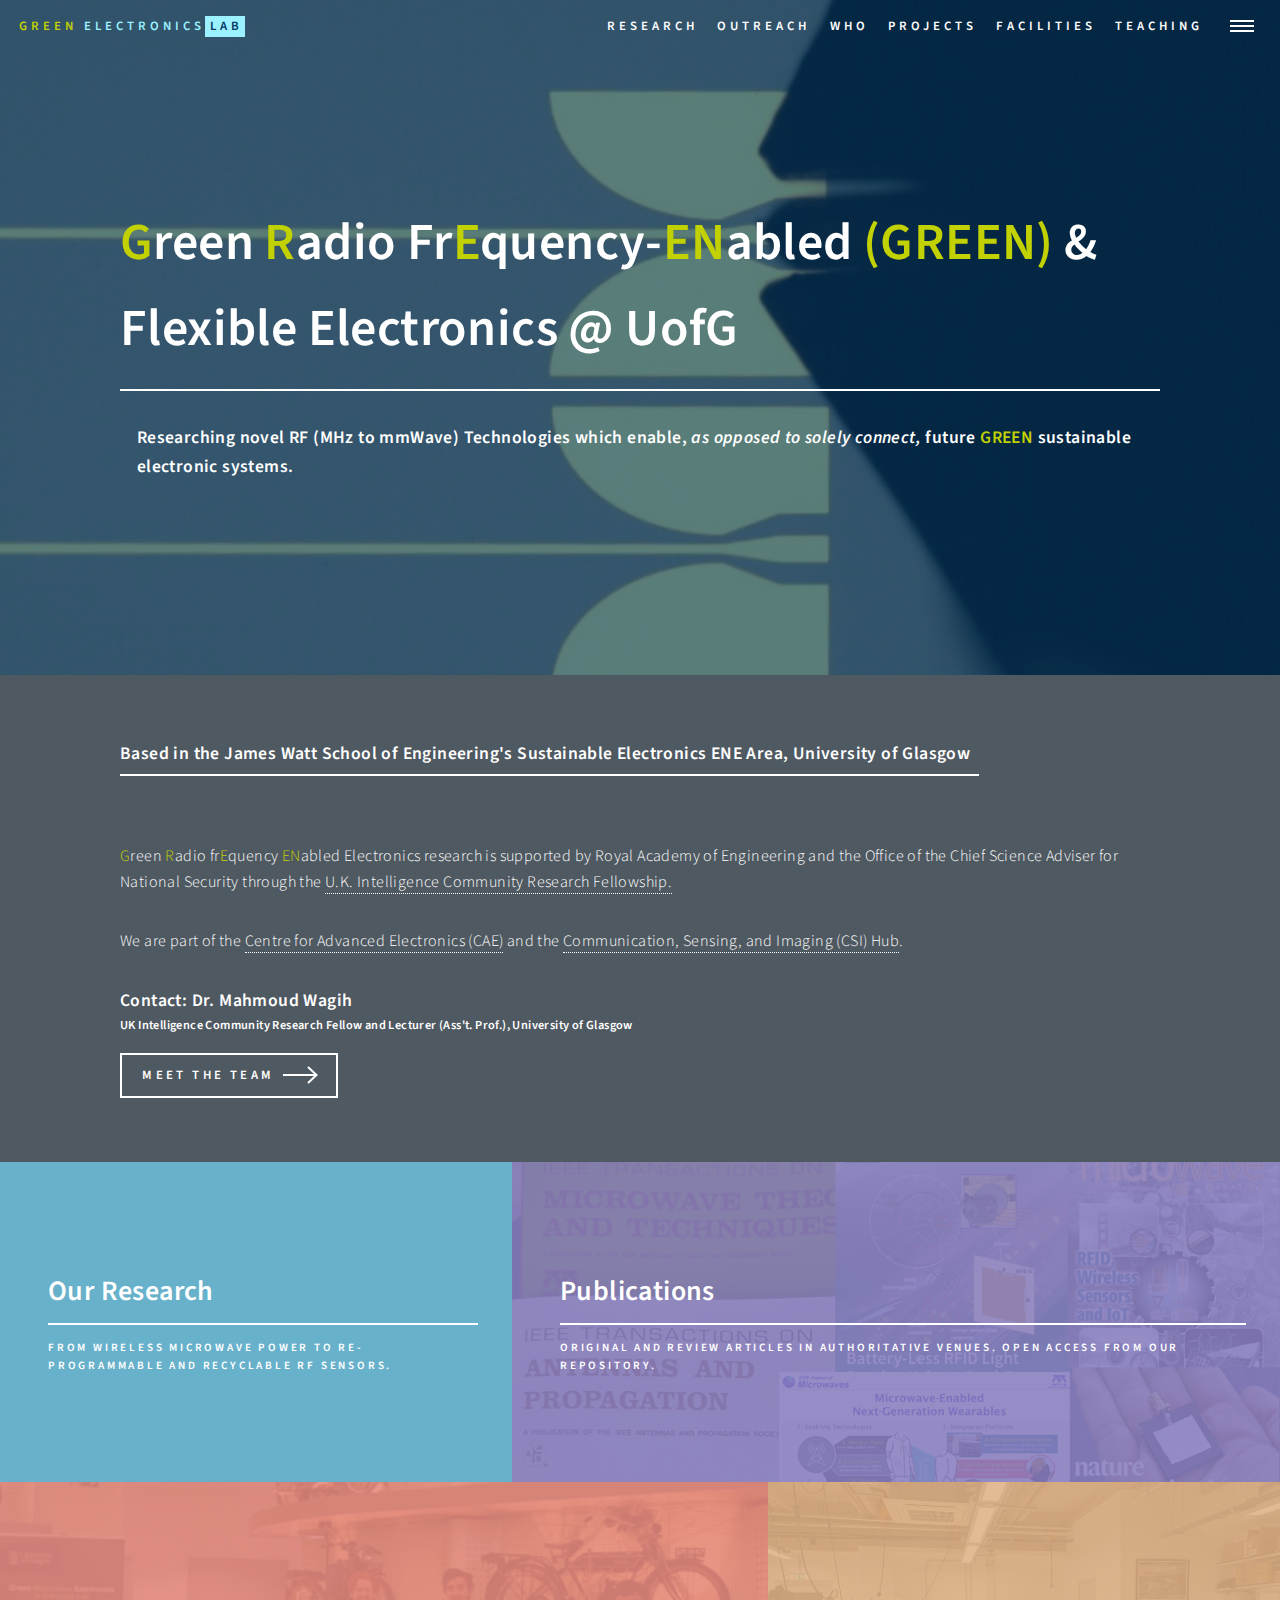
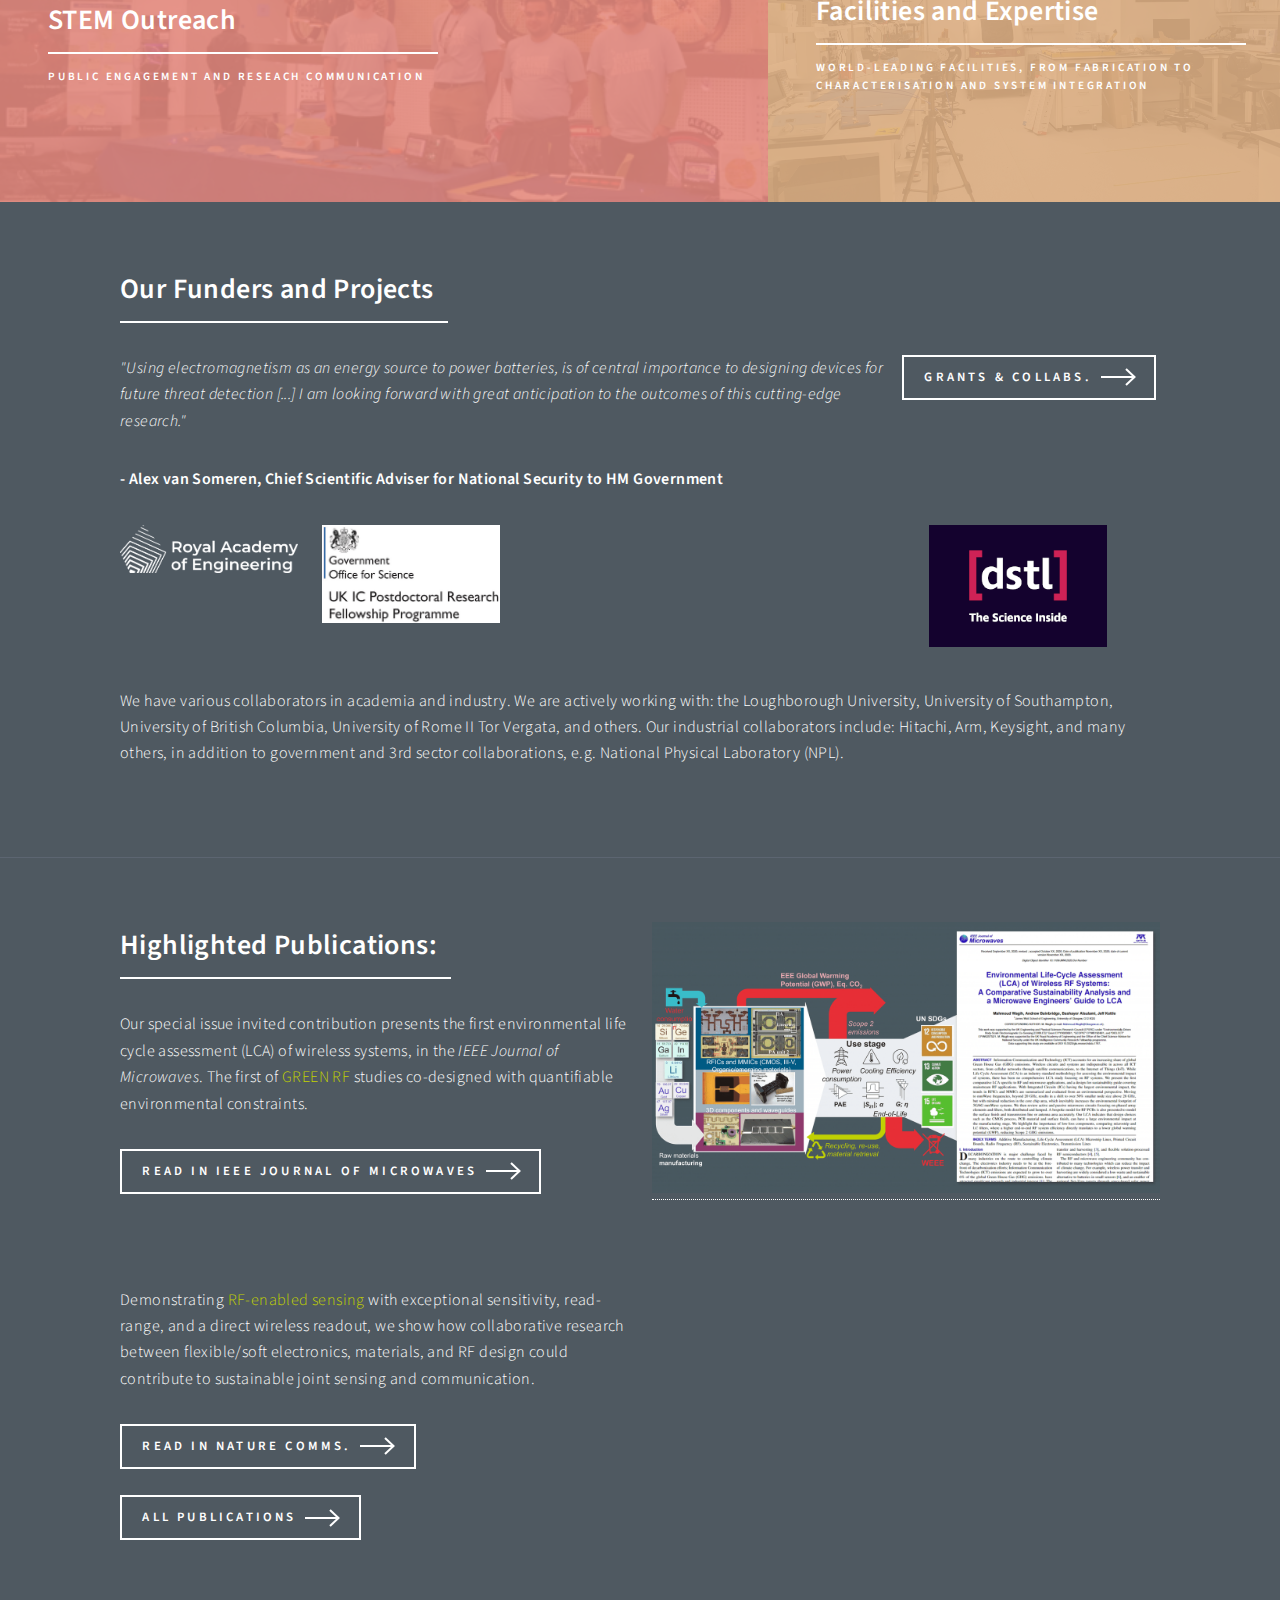
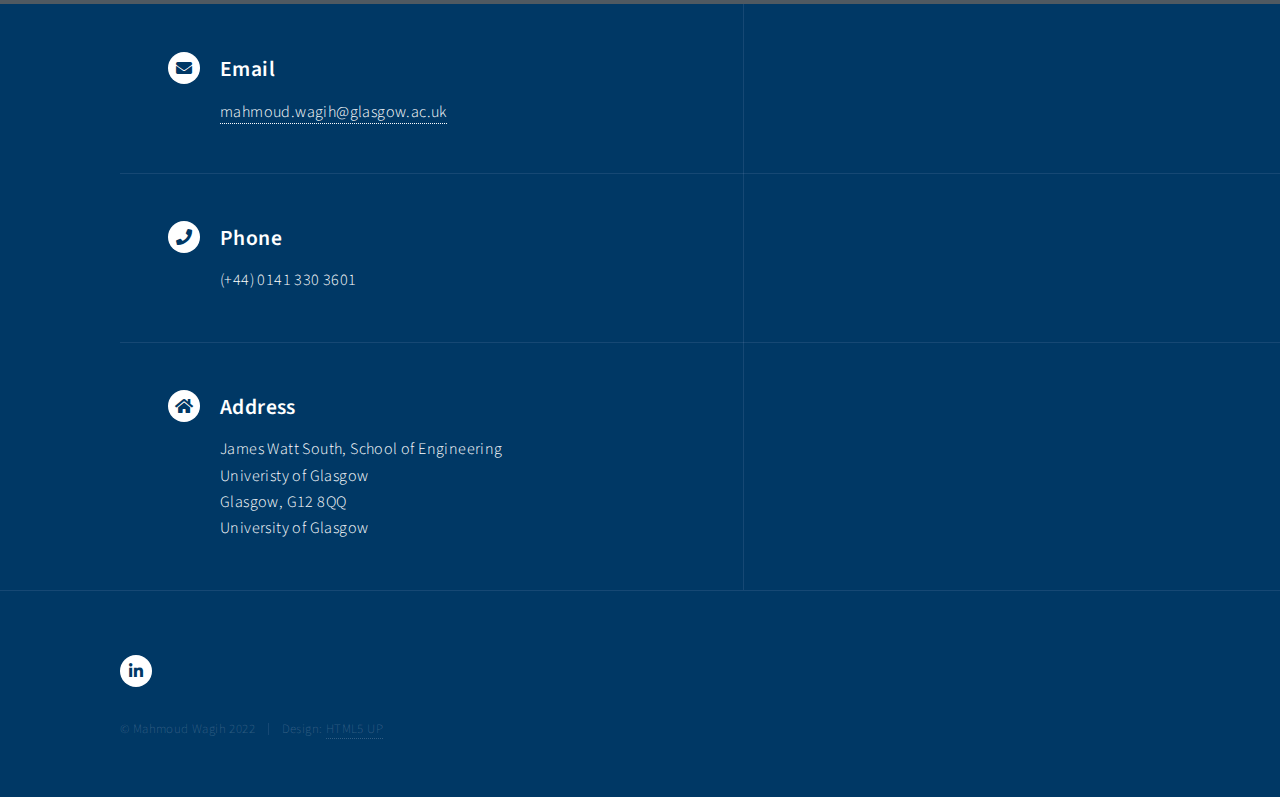
==== commit 7d5ceb56: "home update" ====
--- a/index.html
+++ b/index.html
@@ -82,7 +82,7 @@
 							<section>
 								<div class="inner">
 									<header class="major">
-									<h4>Based in the <a href="https://www.gla.ac.uk/schools/engineering/research/ene/electronics/sustainableelectronics/" target="_blank" rel="noopener noreferrer">James Watt School of Engineering's Sustainable Electronics Group, University of Glasgow</a></h4> 
+									<h4>Based in the <a href="https://www.gla.ac.uk/schools/engineering/research/ene/electronics/sustainableelectronics/" target="_blank" rel="noopener noreferrer">James Watt School of Engineering's Sustainable Electronics ENE Area, University of Glasgow</a></h4> 
                                     
                                         <br>
                                     
@@ -92,10 +92,10 @@
                                     
                                     <p>We are part of the <a href="https://www.gla.ac.uk/research/az/cae/" target="_blank" rel="noopener noreferrer">Centre for Advanced Electronics (CAE)</a> and the  <a href="https://www.gla.ac.uk/research/az/csi/greenRF" target="_blank" rel="noopener noreferrer">Communication, Sensing, and Imaging (CSI) Hub</a>.</p>
                         
-                                    <h4>Contact: <a href="https://www.gla.ac.uk/schools/engineering/staff/mahmoudwagih/">Dr. Mahmoud Wagih<h6>UK Intelligence Community Research Fellow and Proleptic Lecturer (Ass't. Prof.), University of Glasgow</h6></h4>
+                                    <h4>Contact: <a href="https://www.gla.ac.uk/schools/engineering/staff/mahmoudwagih/">Dr. Mahmoud Wagih<h6>UK Intelligence Community Research Fellow and Lecturer (Ass't. Prof.), University of Glasgow</h6></h4>
                                         
 									<ul class="actions">
-										<li><a href="mailto:mahmoud.wagih@glasgow.ac.uk" class="button next">Get in touch</a></li> 
+									<!--	<li><a href="mailto:mahmoud.wagih@glasgow.ac.uk" class="button next">Get in touch</a></li>  -->
 									
 										<li><a href="https://www.greenelectronicslab.org/Who.html" class="button next">Meet the Team</a></li> 
 									</ul> 
@@ -216,7 +216,7 @@
 										</div>
 
 										<div class="col-3">
-											<img src="images/dstl_logo.jpg" alt=""style="width:100%; height:auto;"> <p>
+											<img src="images/dstl_logo.png" alt=""style="width:100%; height:auto;"> <p>
 										</div>
 
 
@@ -237,10 +237,8 @@
                             
 									</div>
 							
-									
-
                           
-									<p>We have various collaborators in academia and industry. We are actively working with: the Loughborough University, University of Southampton, University of British Columbia, University of Rome II Tor Vergata, and others. Our industrial collaborators include: Hitachi, Arm, Nano Dimension, Keysight, and others, in addition to government partners across the defence and intelligence communities. 
+									<p>We have various collaborators in academia and industry. We are actively working with: the Loughborough University, University of Southampton, University of British Columbia, University of Rome II Tor Vergata, and others. Our industrial collaborators include: Hitachi, Arm, Keysight, and many others, in addition to government and 3rd sector collaborations, e.g. National Physical Laboratory (NPL). 
 									<br> <br>
 							
 								</div>
@@ -249,18 +247,43 @@
 
 						<section>
 								<div class="inner">
+								
+								
 								<div class="row">
 			
 										<div class="col-6">
-										
+
 									<header class="major">
 										<h2>Highlighted Publications:</h2>
 									</header>
+										
+											Our special issue invited contribution presents the first environmental life cycle assessment (LCA) of wireless systems, in the <em>IEEE Journal of Microwaves</em>. The first of <span style="color:#c1d102">GREEN RF</span> studies co-designed with quantifiable environmental constraints.</p>
+														
+												<ul class="actions">
+								
+													<li><a href="https://www.techrxiv.org/users/679149/articles/1140173" target="_blank" class="button next">Read in IEEE Journal of Microwaves</a>
+												</ul> 
+
+										</div>
+
+
+										<div class="col-6">
+											<a href="https://www.techrxiv.org/users/679149/articles/1140173" target="_blank"> <img src="images/jmw_lca_min.png" alt=""style="width:100%; height:auto;">  </a> <p>
+										</div>
+								</div>										
+								<br> <br>								
+								<div class="row">
+			
+										<div class="col-6">
+									
 										
 											Demonstrating <span style="color:#c1d102">RF-enabled sensing</span> with exceptional sensitivity, read-range, and a direct wireless readout, we show how collaborative research between flexible/soft electronics, materials, and RF design could contribute to sustainable joint sensing and communication.</p>
 										<ul class="actions">
 						
-											<li><a href="https://www.nature.com/articles/s41467-024-44735-z" target="_blank" class="button next">Read in Nature Comms.</a>  </li>
+											<li><a href="https://www.nature.com/articles/s41467-024-44735-z" target="_blank" class="button next">Read in Nature Comms.</a> 
+											
+											<br> <br>
+											  <a href="https://eprints.gla.ac.uk/view/author/67094.html" target="_blank" class="button next">All Publications</a></li>
 										</ul> 														
 								
 
@@ -271,25 +294,7 @@
 											<a href="https://www.nature.com/articles/s41467-024-44735-z" target="_blank"> <img src="images/ncomm_pub_thermistor.png" alt=""style="width:100%; height:auto;">  </a> <p>
 										</div>
 								</div>
-								<br> <br>
-								<div class="row">
-			
-										<div class="col-6">
-										
-											Our special issue invited contribution is featured on the cover of the, <em>IEEE Microwave Magazine</em>, covering RF ice sensing techniques, from the <span style="color:#c1d102">GREEN</span> Electronics Lab in collaboration with the University of British Columnia (UBC)<br>On the inside cover, photos from our recent testing in the Scottish Highlands can be seen.</p>
-														
-												<ul class="actions">
-								
-													<li><a href="https://ieeexplore.ieee.org/document/10248996" target="_blank" class="button next">Read in IEEE Microwave Mag.</a> <br> <br> <a href="https://eprints.gla.ac.uk/view/author/67094.html" target="_blank" class="button next">All Publications</a></li>
-												</ul> 
-
-										</div>
-
-
-										<div class="col-6">
-											<a href="https://ieeexplore.ieee.org/document/10248996" target="_blank"> <img src="images/microwave_ice_cover.jpg" alt=""style="width:100%; height:auto;">  </a> <p>
-										</div>
-								</div>								
+						
 								
 							</section>
 
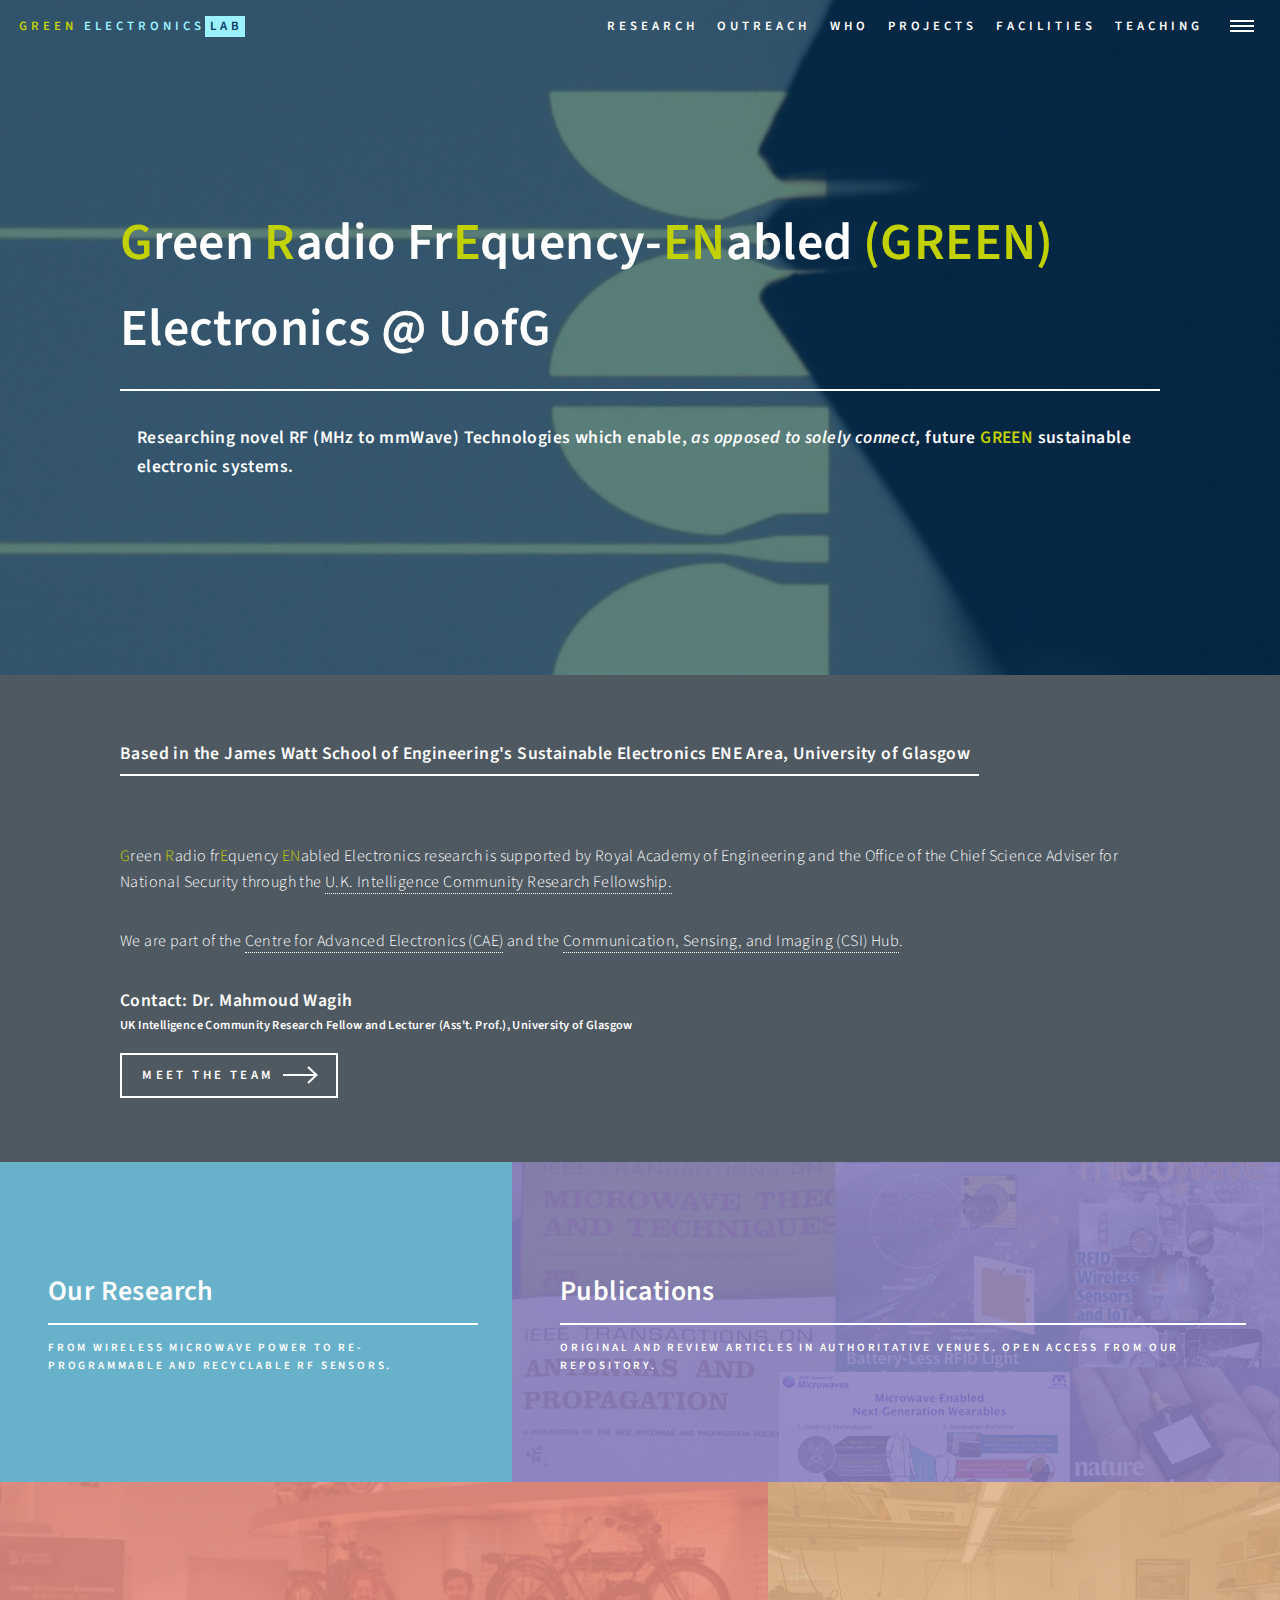
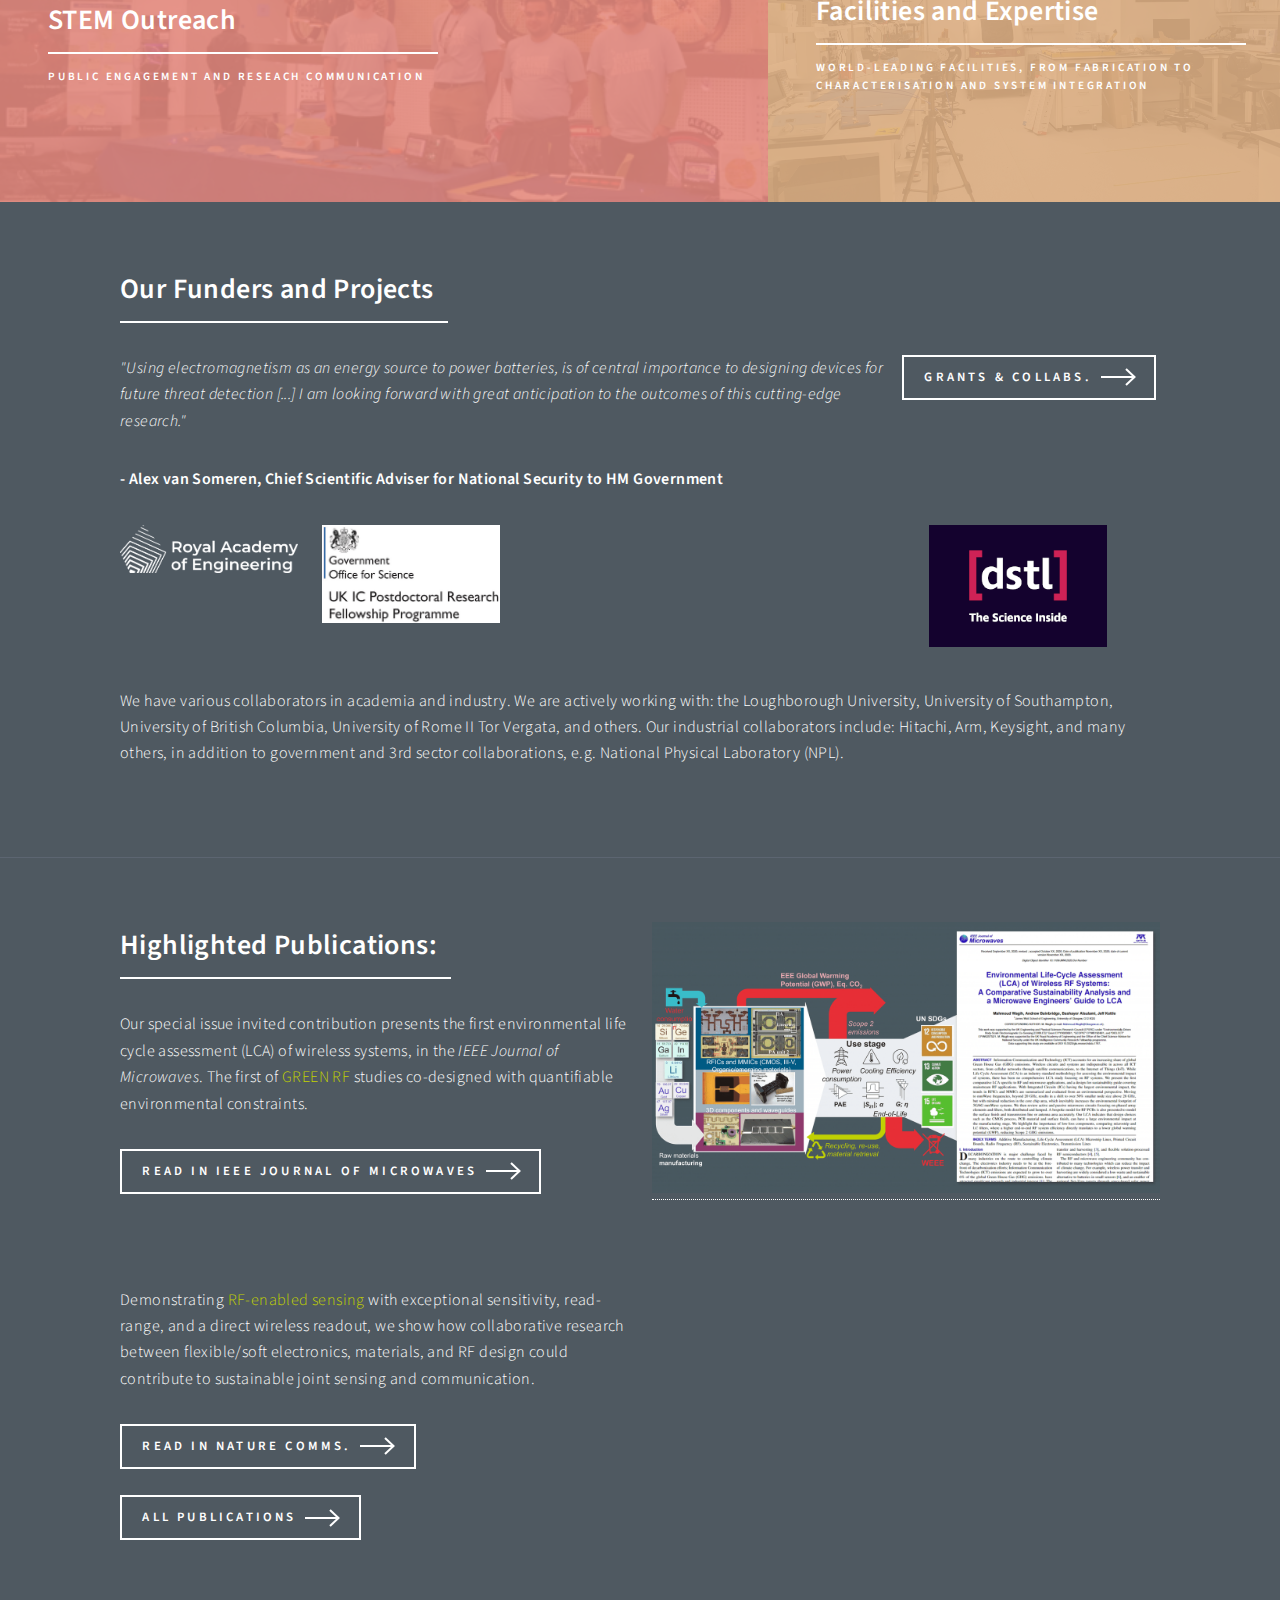
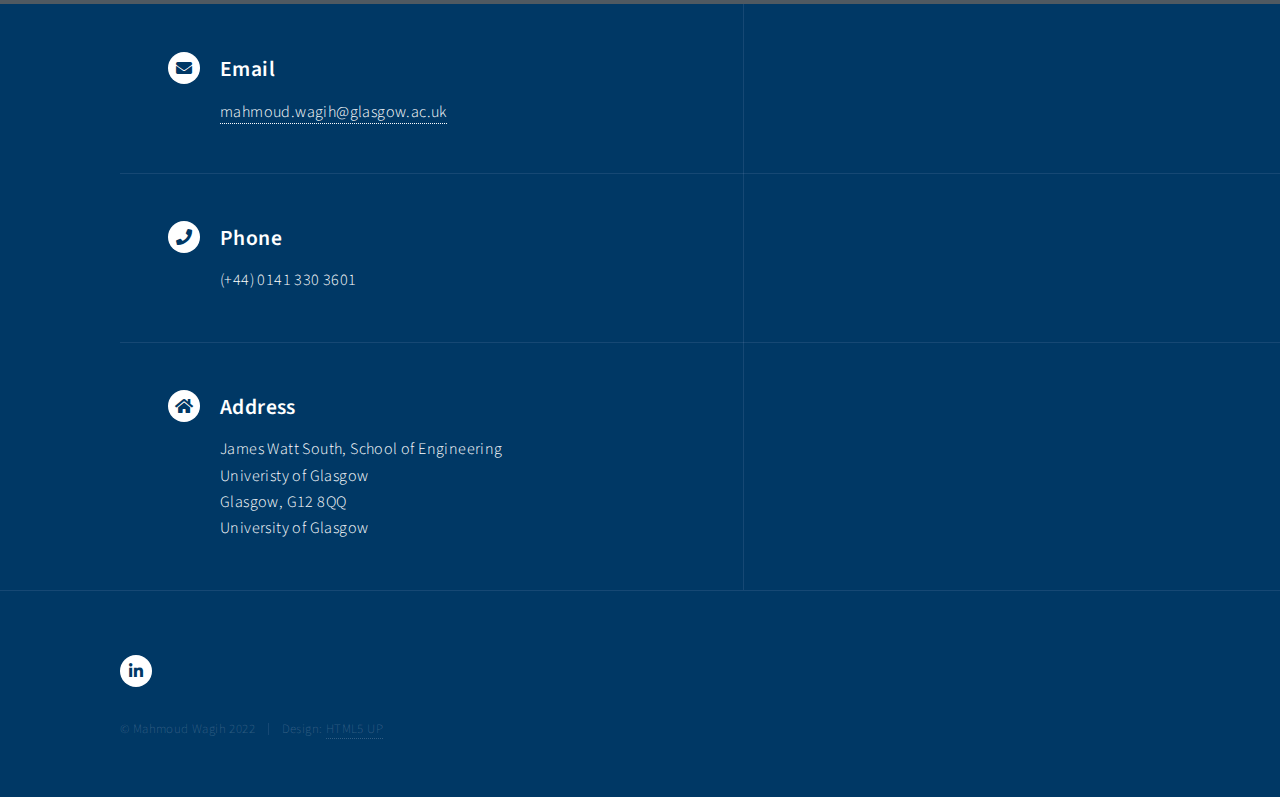
==== commit 42558699: "student update" ====
--- a/index.html
+++ b/index.html
@@ -63,7 +63,7 @@
 					<section id="banner" class="major">
 						<div class="inner">
 							<header class="major">
-                                <h1><span style="color:#c1d102">G</span>reen <span style="color:#c1d102">R</span>adio Fr<span style="color:#c1d102">E</span>quency-<span style="color:#c1d102">EN</span>abled <span style="color:#c1d102">(GREEN)</span>   <span style="color:white">&amp; Flexible Electronics</span> @ <a href="https://www.gla.ac.uk/schools/engineering/research/ene/electronics/sustainableelectronics/" target="_blank" rel="noopener noreferrer"> UofG</a> </h1>
+                                <h1><span style="color:#c1d102">G</span>reen <span style="color:#c1d102">R</span>adio Fr<span style="color:#c1d102">E</span>quency-<span style="color:#c1d102">EN</span>abled <span style="color:#c1d102">(GREEN)</span>   <span style="color:white">Electronics</span> @ <a href="https://www.gla.ac.uk/schools/engineering/research/ene/electronics/sustainableelectronics/" target="_blank" rel="noopener noreferrer"> UofG</a> </h1>
 							</header>
 							<div class="content">
                                 <p><h4>Researching novel RF (MHz to mmWave) Technologies which enable, <em> as opposed to solely connect,</em> future <span style="color:#c1d102">GREEN</span> sustainable electronic systems. </p> </h4>
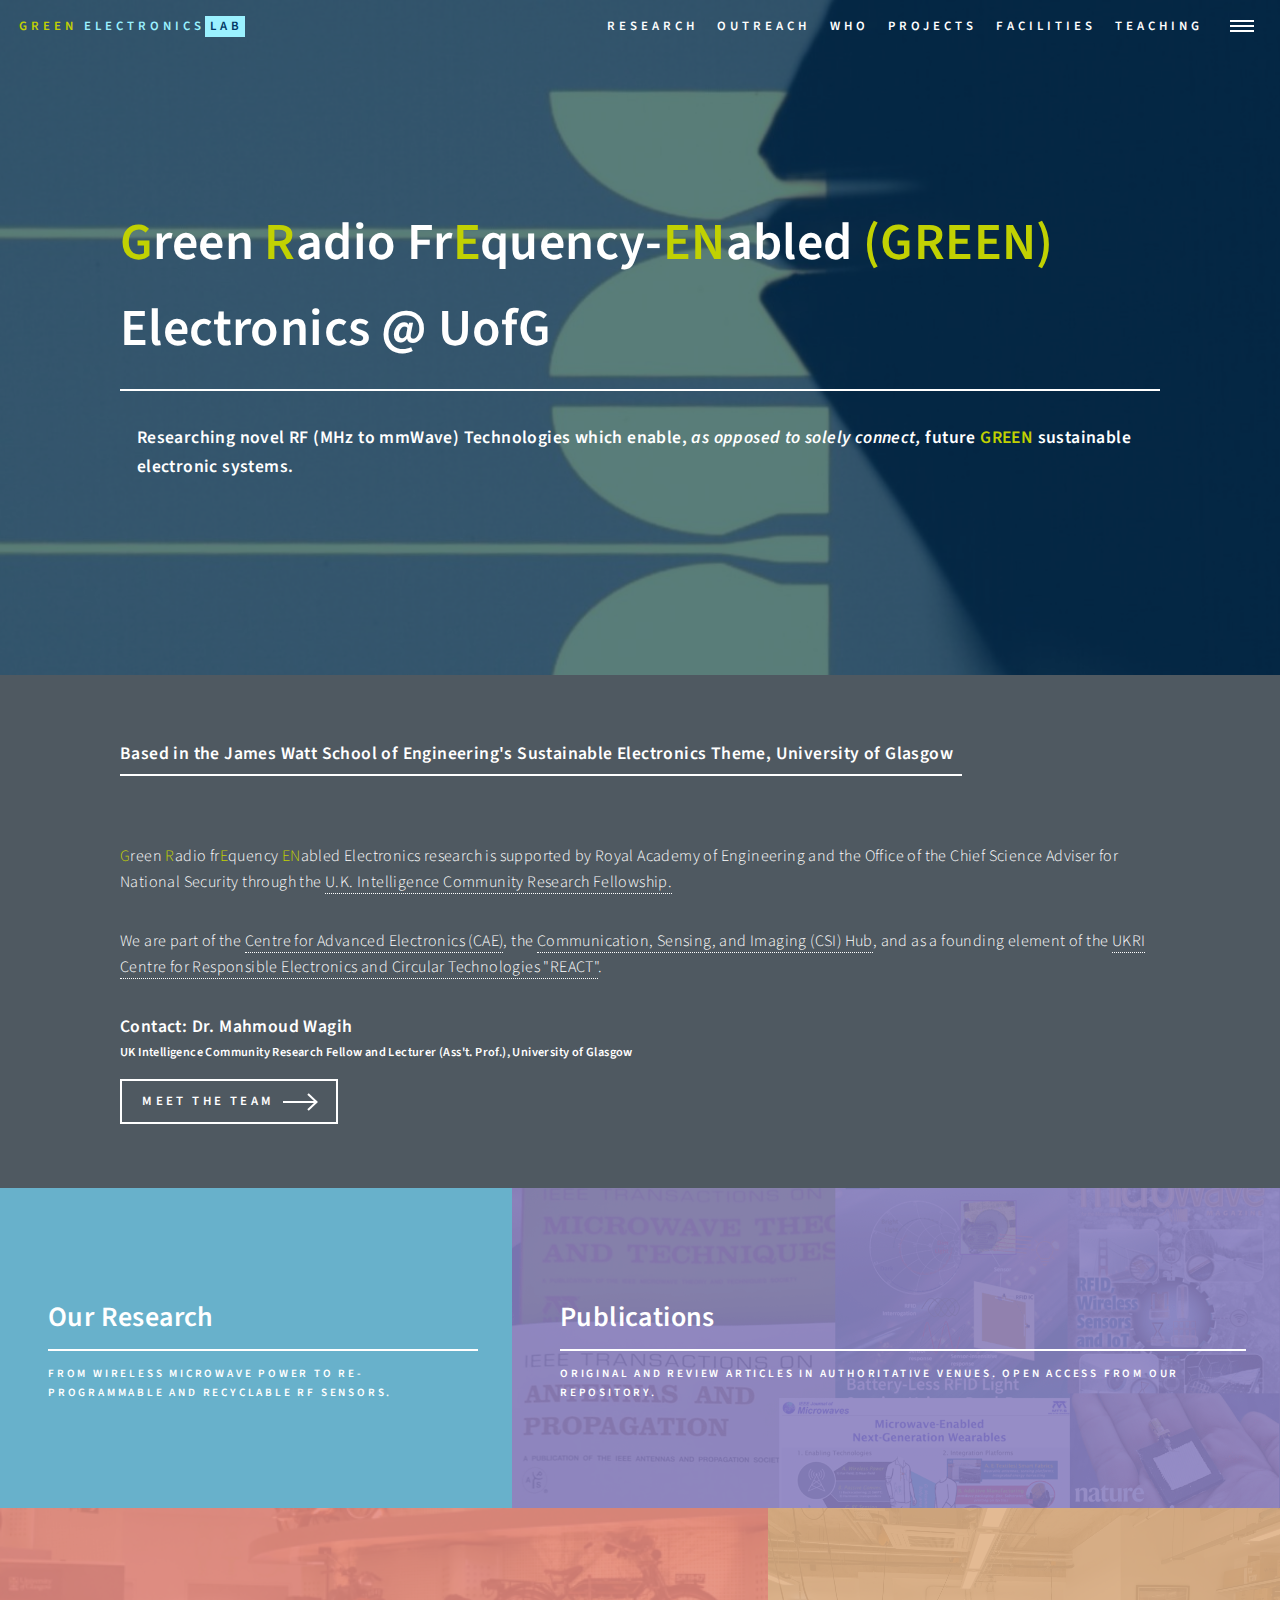
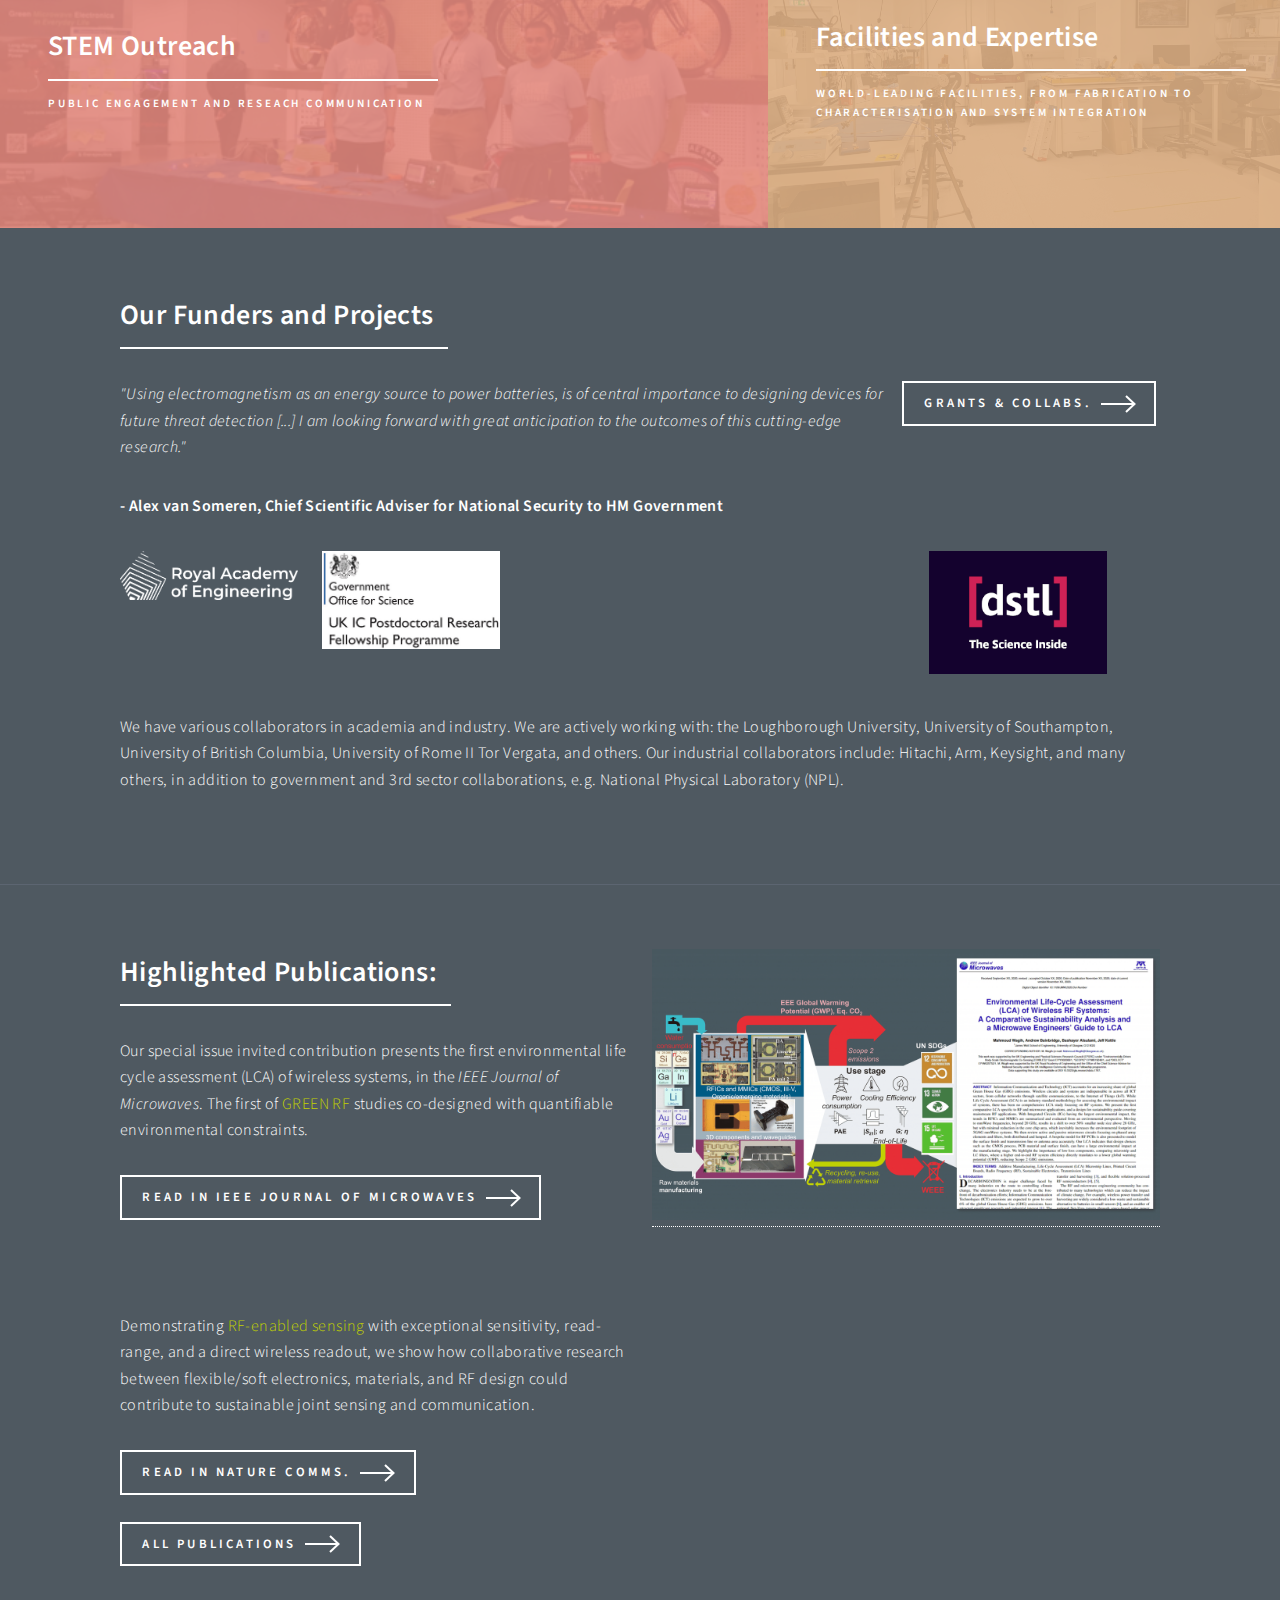
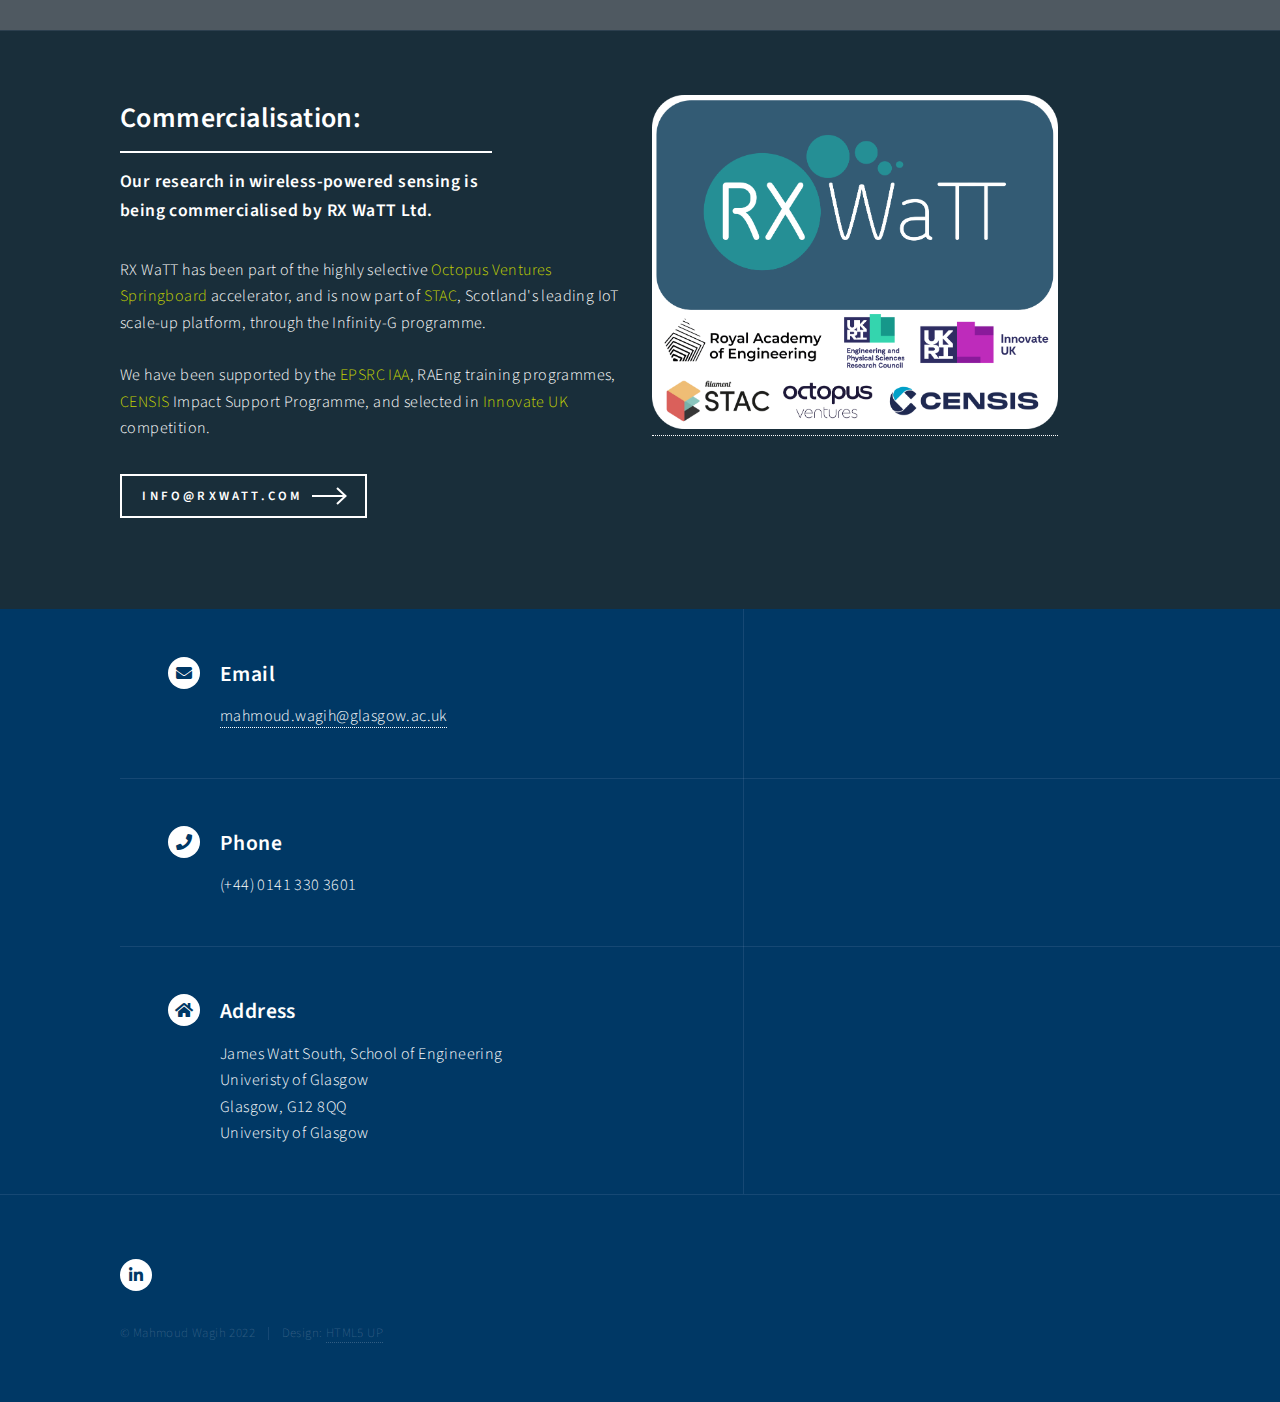
==== commit 195490bd: "react and rxwatt added to index" ====
--- a/index.html
+++ b/index.html
@@ -82,7 +82,7 @@
 							<section>
 								<div class="inner">
 									<header class="major">
-									<h4>Based in the <a href="https://www.gla.ac.uk/schools/engineering/research/ene/electronics/sustainableelectronics/" target="_blank" rel="noopener noreferrer">James Watt School of Engineering's Sustainable Electronics ENE Area, University of Glasgow</a></h4> 
+									<h4>Based in the <a href="https://www.gla.ac.uk/schools/engineering/research/ene/electronics/sustainableelectronics/" target="_blank" rel="noopener noreferrer">James Watt School of Engineering's Sustainable Electronics Theme, University of Glasgow</a></h4> 
                                     
                                         <br>
                                     
@@ -90,7 +90,7 @@
 									
 									<span style="color:#c1d102">G</span>reen <span style="color:#c1d102">R</span>adio fr<span style="color:#c1d102">E</span>quency <span style="color:#c1d102">EN</span>abled Electronics research is supported by Royal Academy of Engineering and the Office of the Chief Science Adviser for National Security through the <a href="https://raeng.org.uk/news/uk-intelligence-community-postdoctoral-research-fellows-2021" target="_blank" rel="noopener noreferrer">U.K. Intelligence Community Research Fellowship.</a></p>
                                     
-                                    <p>We are part of the <a href="https://www.gla.ac.uk/research/az/cae/" target="_blank" rel="noopener noreferrer">Centre for Advanced Electronics (CAE)</a> and the  <a href="https://www.gla.ac.uk/research/az/csi/greenRF" target="_blank" rel="noopener noreferrer">Communication, Sensing, and Imaging (CSI) Hub</a>.</p>
+                                    <p>We are part of the <a href="https://www.gla.ac.uk/research/az/cae/" target="_blank" rel="noopener noreferrer">Centre for Advanced Electronics (CAE)</a>, the  <a href="https://www.gla.ac.uk/research/az/csi/greenRF" target="_blank" rel="noopener noreferrer">Communication, Sensing, and Imaging (CSI) Hub</a>, and as a founding element of the <a href="https://www.gla.ac.uk/research/az/react/" target="_blank" rel="noopener noreferrer"> UKRI Centre for Responsible Electronics and Circular Technologies "REACT"</a>.</p>
                         
                                     <h4>Contact: <a href="https://www.gla.ac.uk/schools/engineering/staff/mahmoudwagih/">Dr. Mahmoud Wagih<h6>UK Intelligence Community Research Fellow and Lecturer (Ass't. Prof.), University of Glasgow</h6></h4>
                                         
@@ -295,8 +295,49 @@
 										</div>
 								</div>
 						
-								
-							</section>
+						</section>
+								
+						<section style="background-color: #192E3A;">
+
+						<div class="inner" >
+							
+
+
+								
+								<div class="row">
+									
+										
+		
+										<div class="col-6">
+
+									<header class="major">
+										<h2>Commercialisation:</h2>
+										<h4>Our research in wireless-powered sensing is <br> being commercialised by RX WaTT Ltd.</h4>
+									</header>
+										
+											RX WaTT has been part of the highly selective <span style="color:#c1d102">Octopus Ventures Springboard</span> accelerator, and is now part of <span style="color:#c1d102">STAC</span>, Scotland's leading IoT scale-up platform, through the Infinity-G programme.
+											<br>
+											<br>
+											We have been supported by the <span style="color:#c1d102">EPSRC IAA</span>, RAEng training programmes, <span style="color:#c1d102">CENSIS</span> Impact Support Programme, and selected in <span style="color:#c1d102">Innovate UK</span> competition.
+											</p>
+														
+												<ul class="actions">
+								
+													<li><a href="mailto:info@rxwatt.com" target="_blank" class="button next">info@rxwatt.com</a>
+												</ul> 
+
+										</div>
+
+
+										<div class="col-6">
+											<a href="https://www.rxwatt.com/" target="_blank"> <img src="images/rxwatt_index.png" alt=""style="width:80%; height:auto;">  </a> <p>
+										</div>
+								</div>										
+								<br> 							
+
+						
+								
+						</section>
 
 
 					</div>
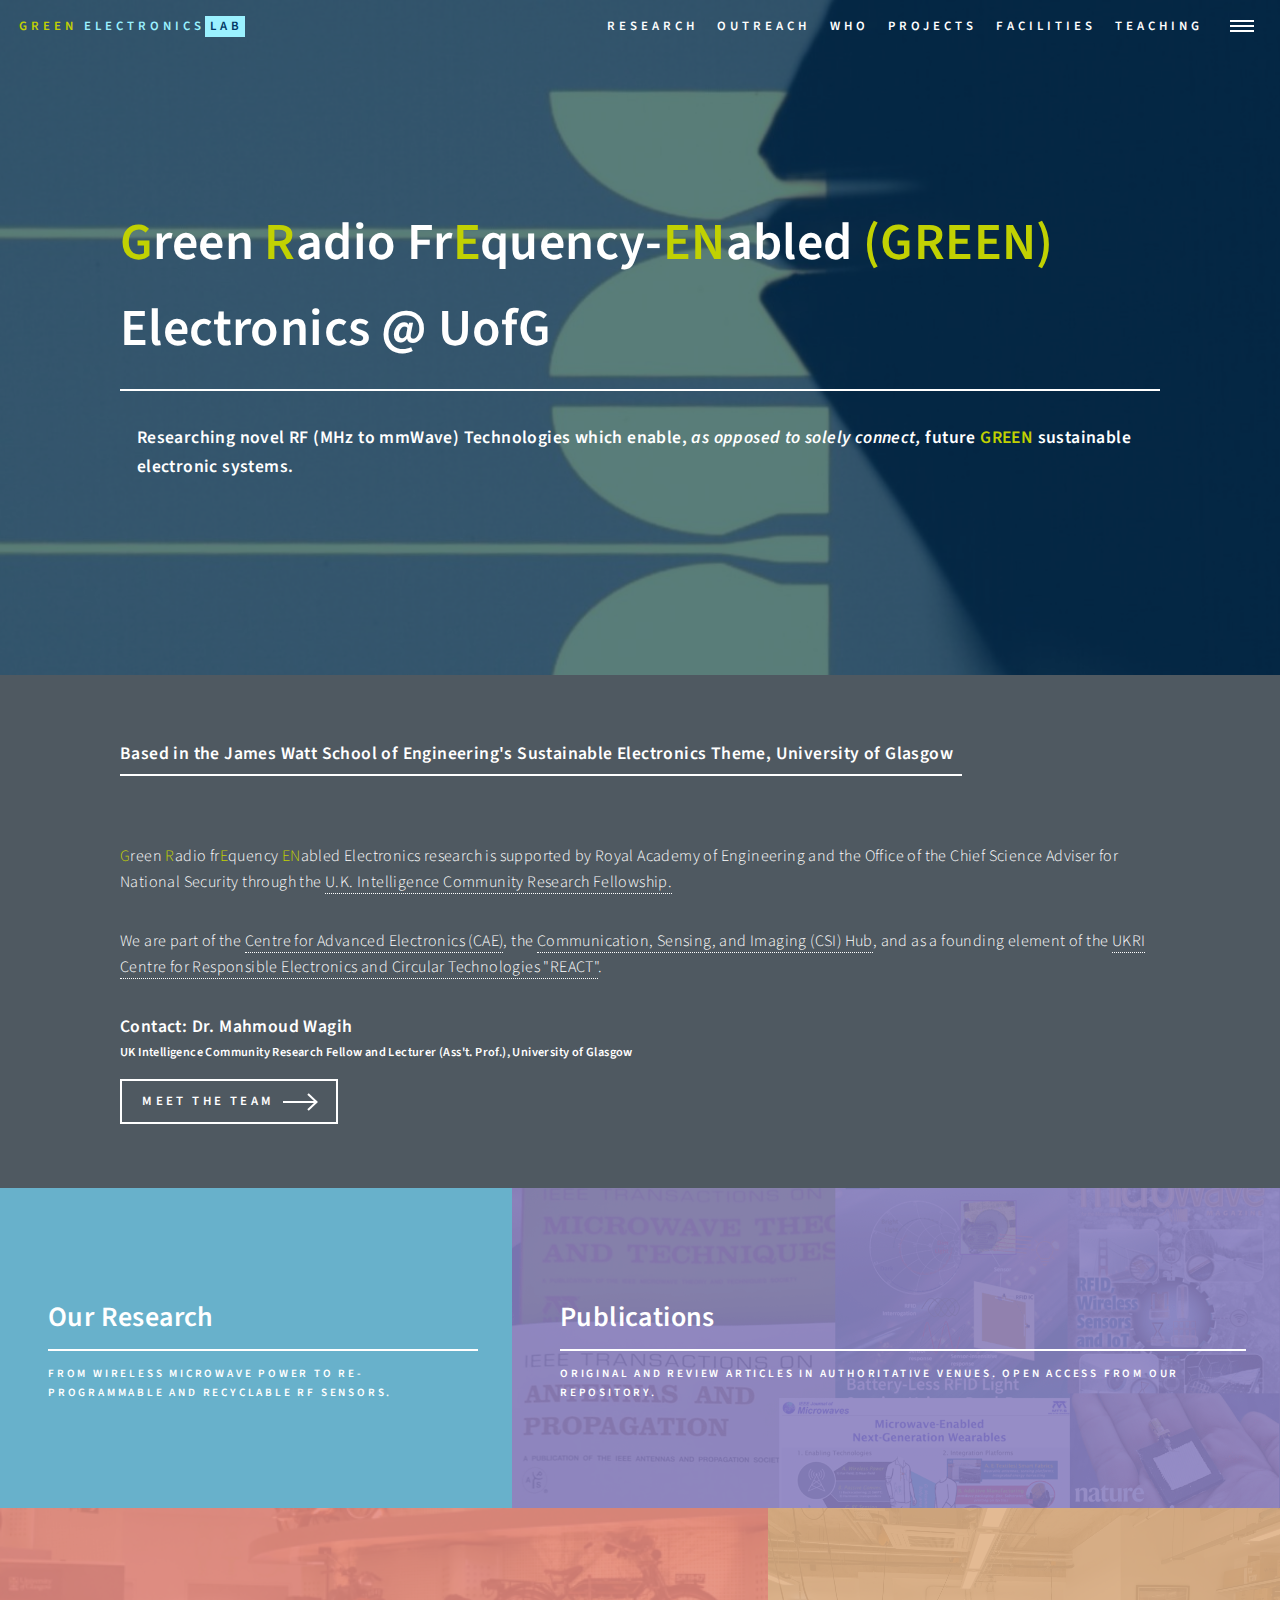
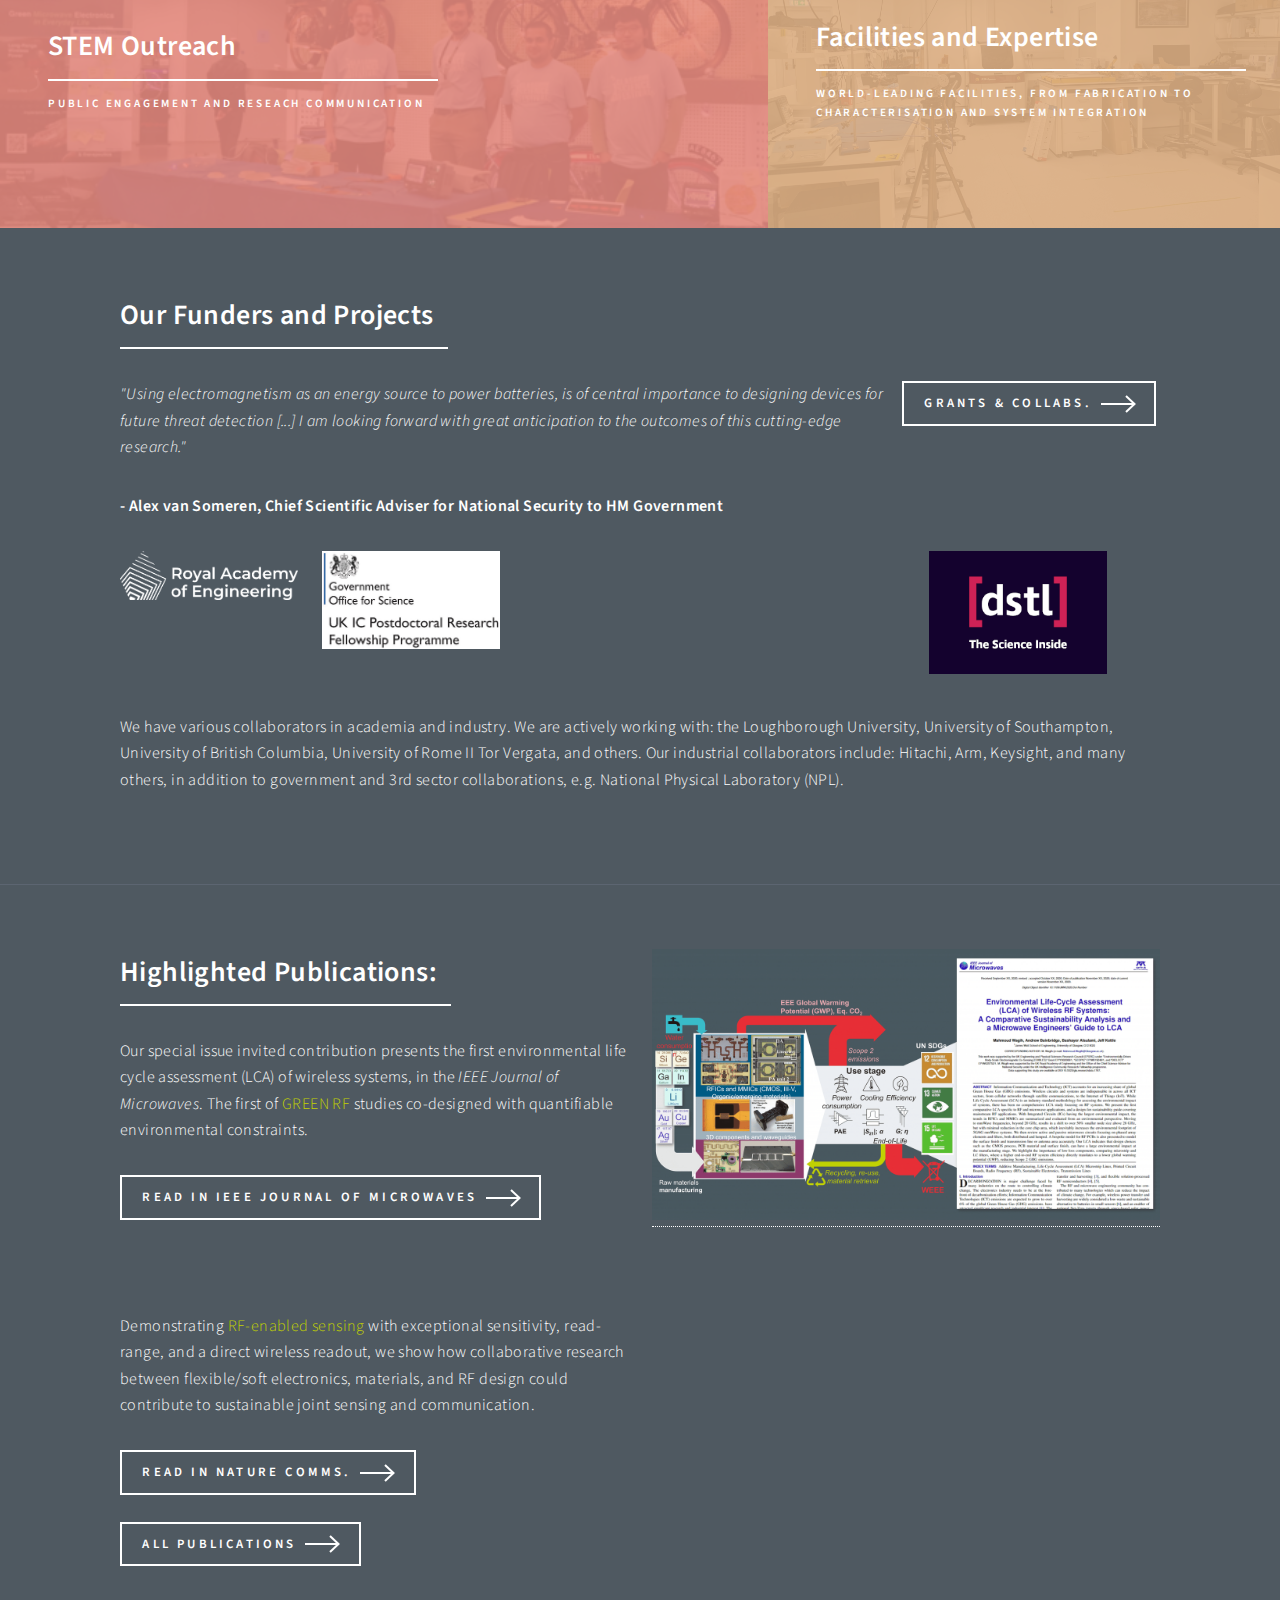
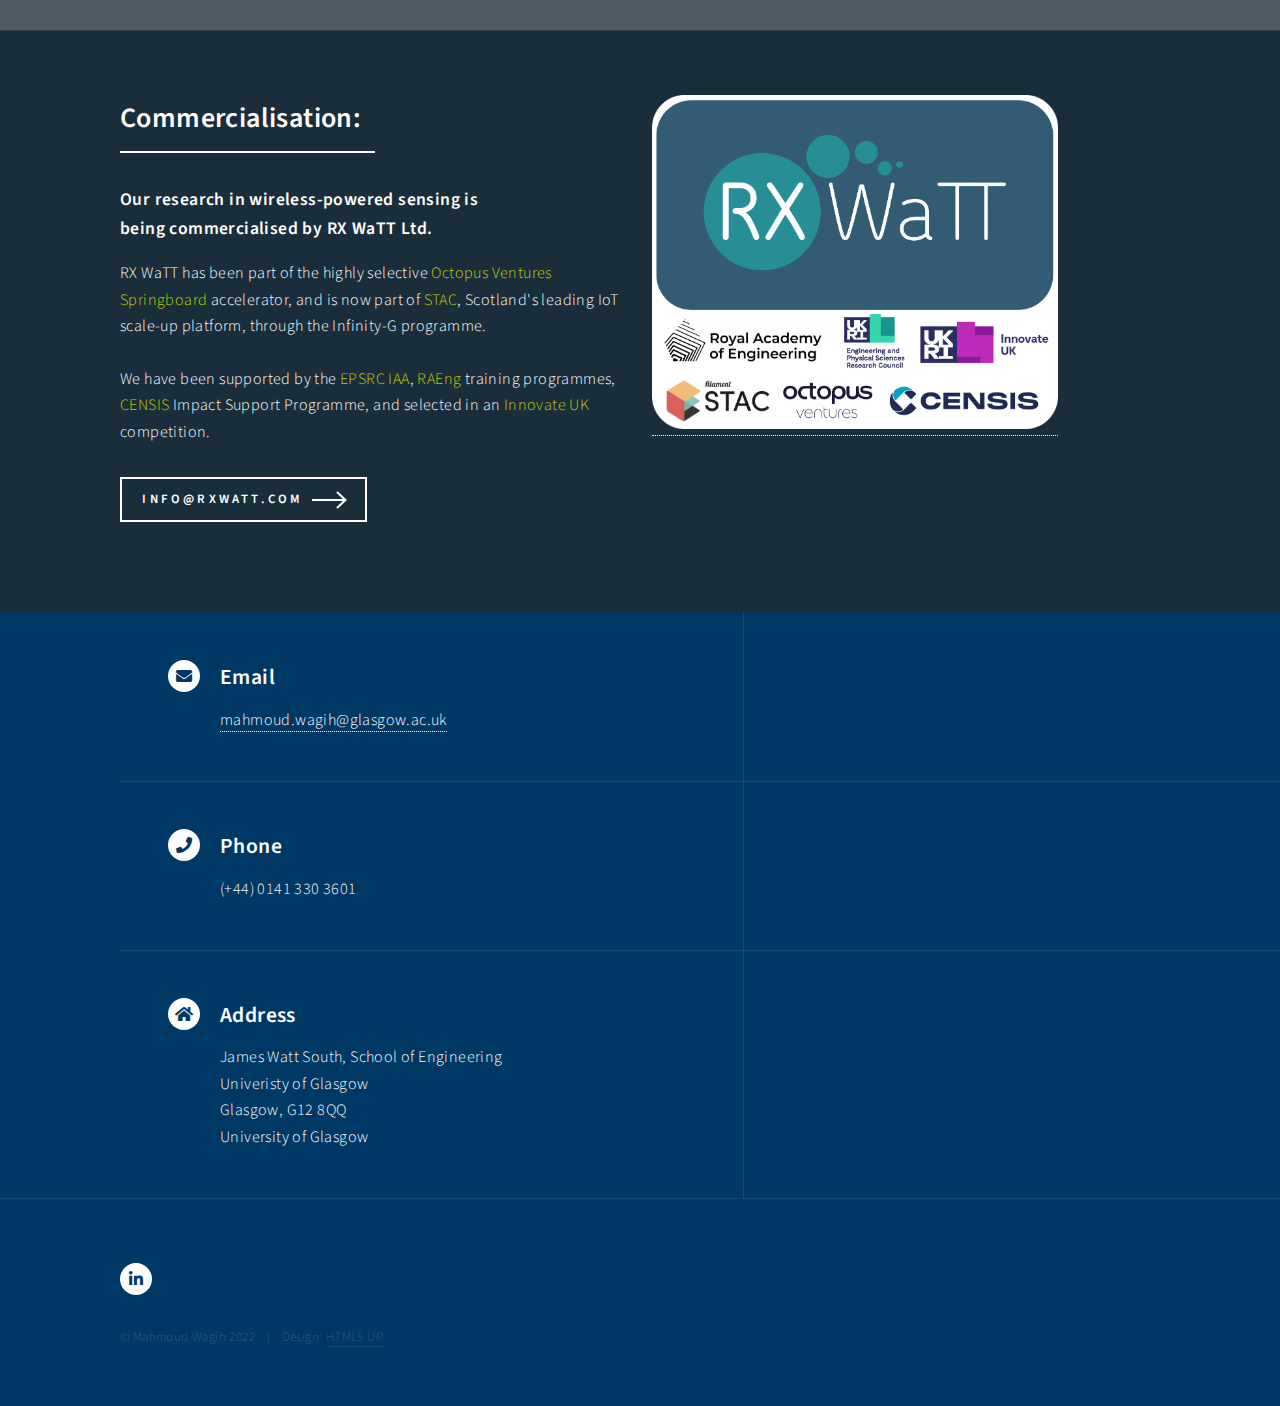
==== commit de80e5ae: "fix home formatting" ====
--- a/index.html
+++ b/index.html
@@ -312,13 +312,14 @@
 
 									<header class="major">
 										<h2>Commercialisation:</h2>
-										<h4>Our research in wireless-powered sensing is <br> being commercialised by RX WaTT Ltd.</h4>
-									</header>
-										
+									</header>
+											<h4>Our research in wireless-powered sensing is <br> being commercialised by RX WaTT Ltd.</h4>
+
 											RX WaTT has been part of the highly selective <span style="color:#c1d102">Octopus Ventures Springboard</span> accelerator, and is now part of <span style="color:#c1d102">STAC</span>, Scotland's leading IoT scale-up platform, through the Infinity-G programme.
 											<br>
 											<br>
-											We have been supported by the <span style="color:#c1d102">EPSRC IAA</span>, RAEng training programmes, <span style="color:#c1d102">CENSIS</span> Impact Support Programme, and selected in <span style="color:#c1d102">Innovate UK</span> competition.
+											We have been supported by the <span style="color:#c1d102">EPSRC IAA</span>, <span style="color:#c1d102">RAEng</span> training programmes, <span style="color:#c1d102">CENSIS</span> Impact Support Programme, and selected in an <span style="color:#c1d102">Innovate UK</span> competition.
+									
 											</p>
 														
 												<ul class="actions">
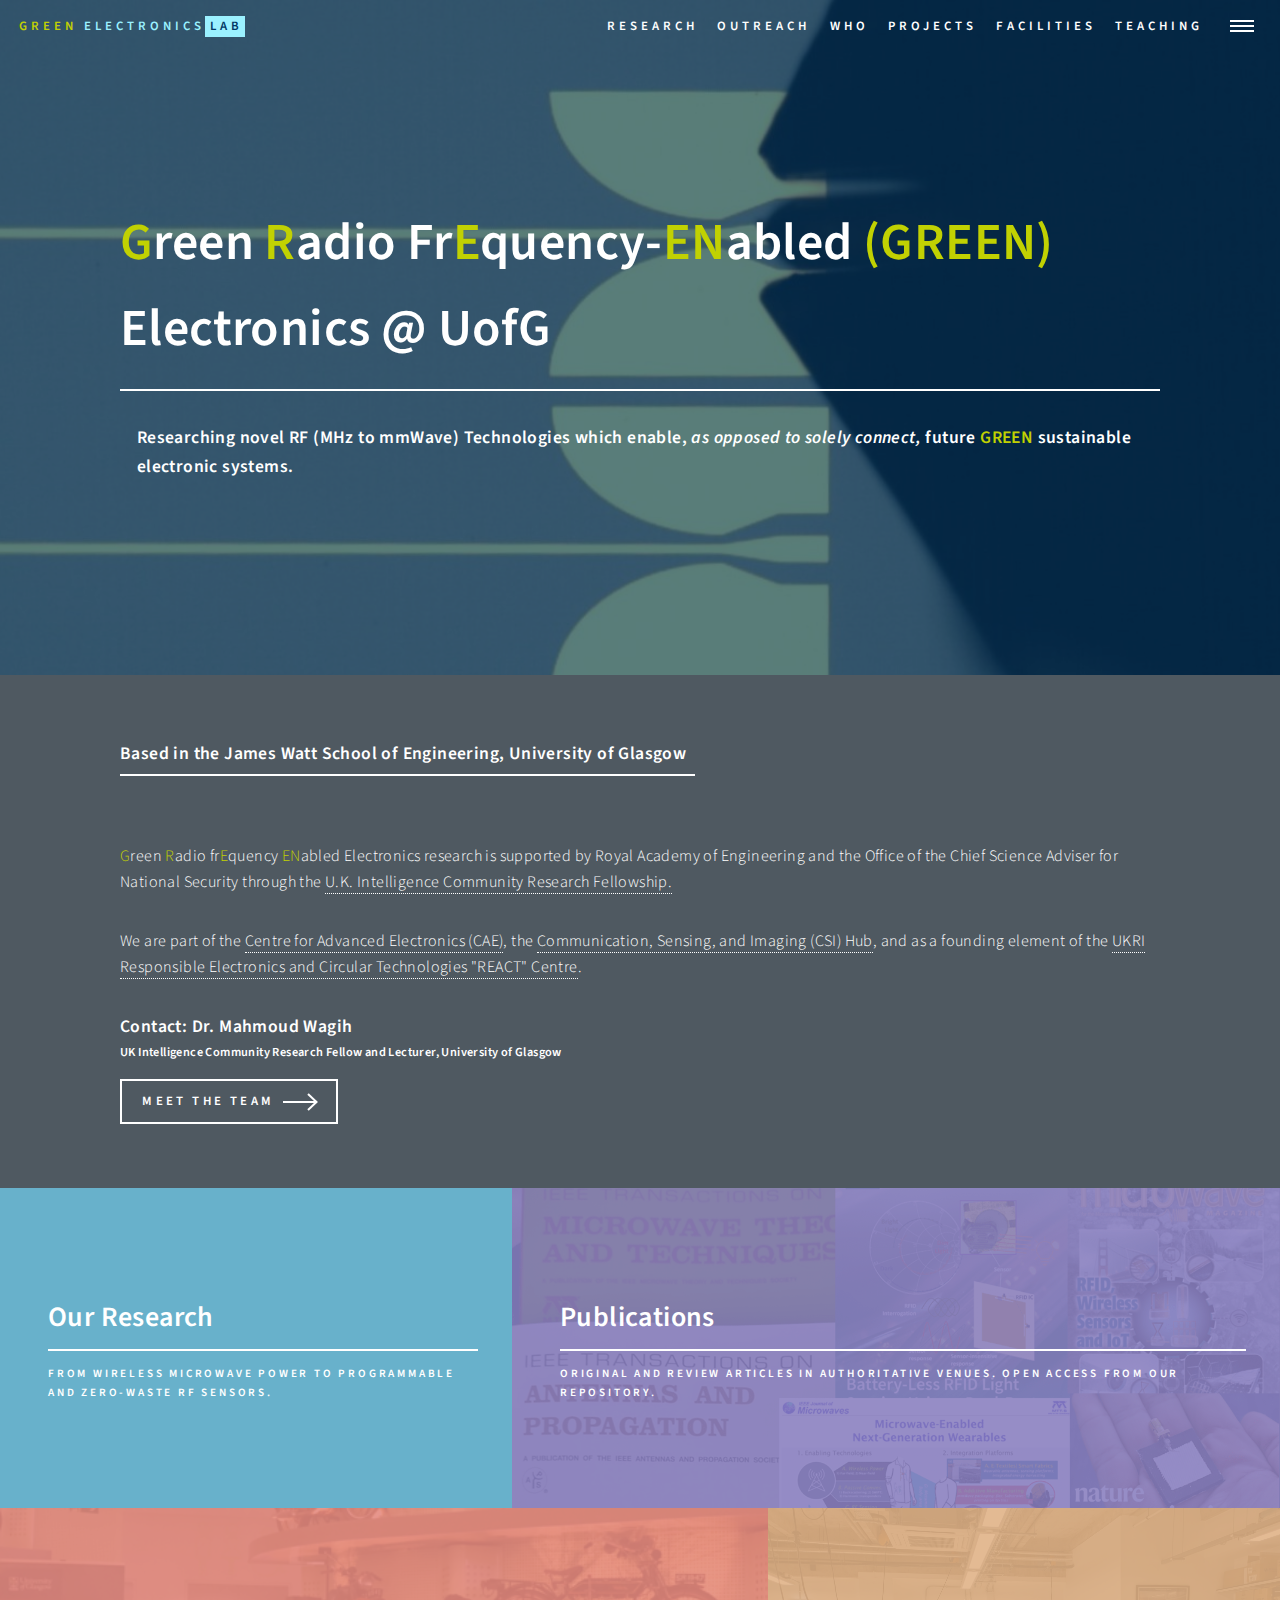
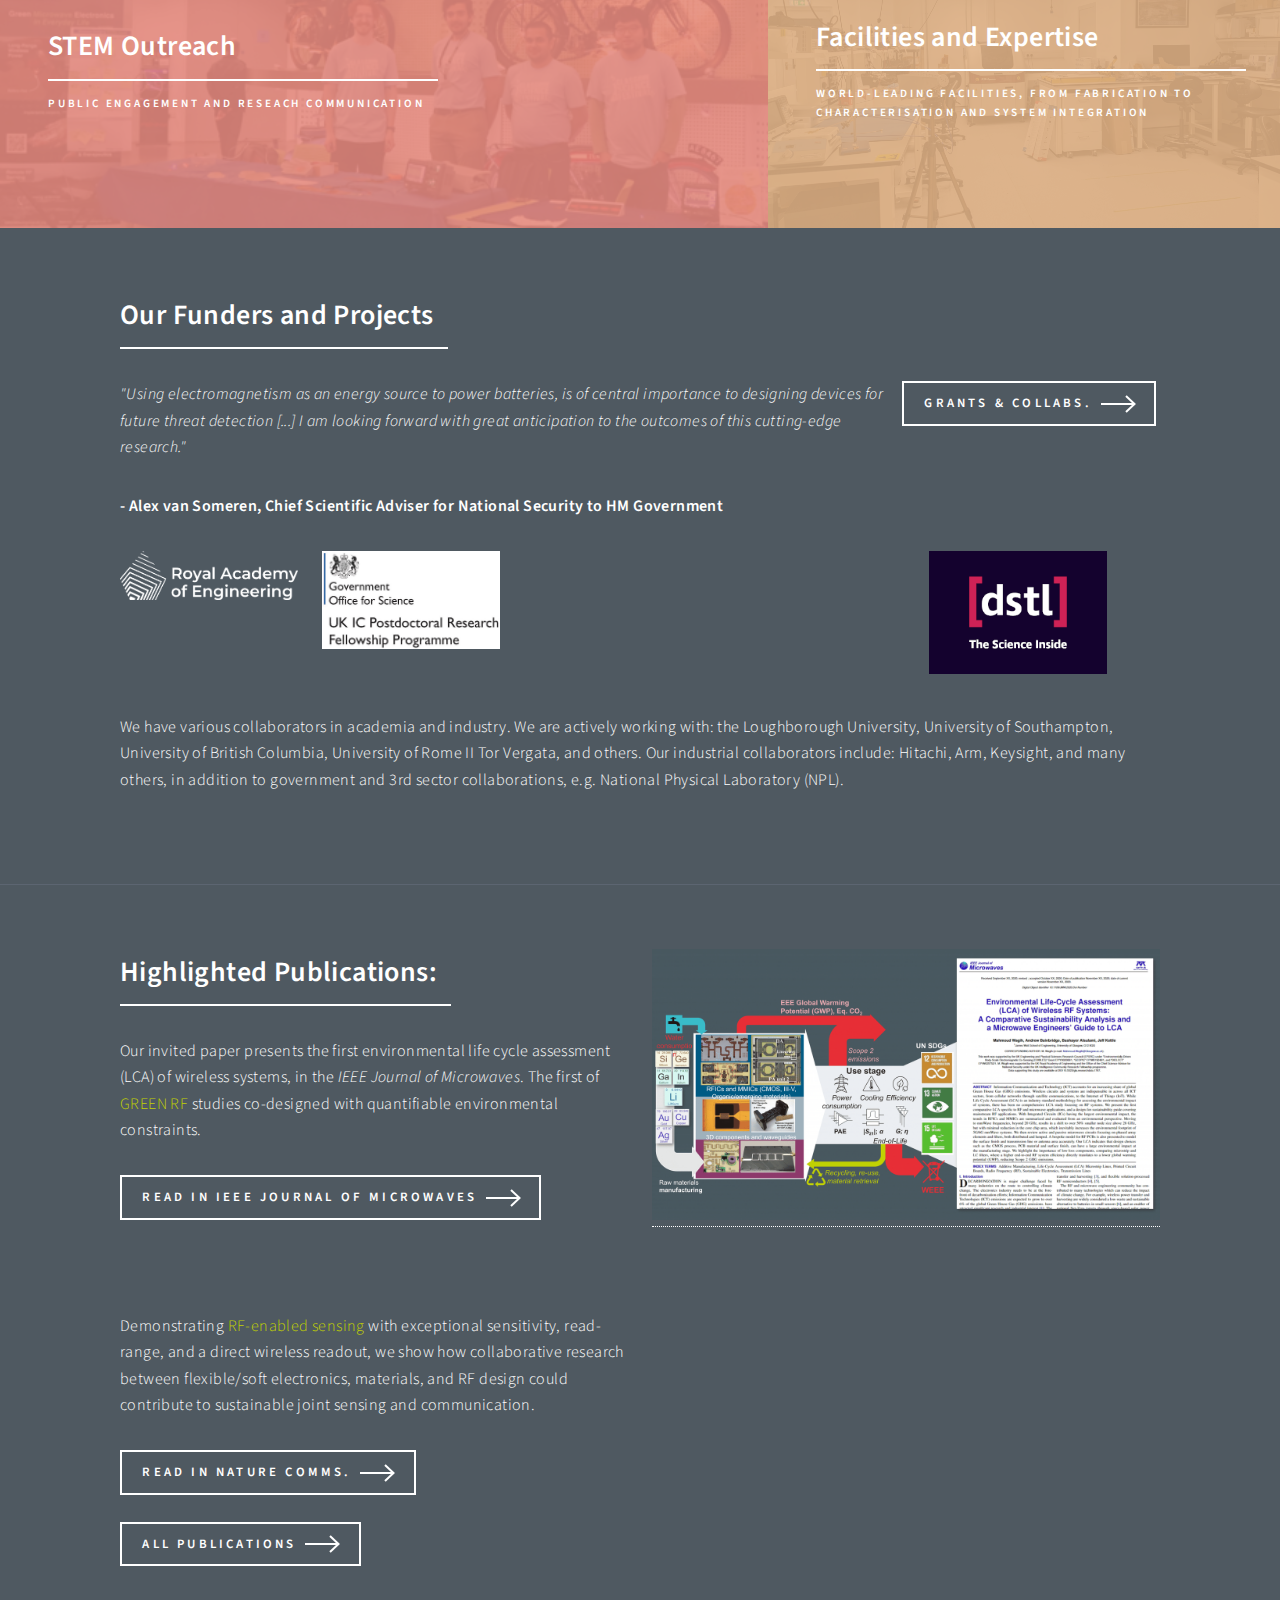
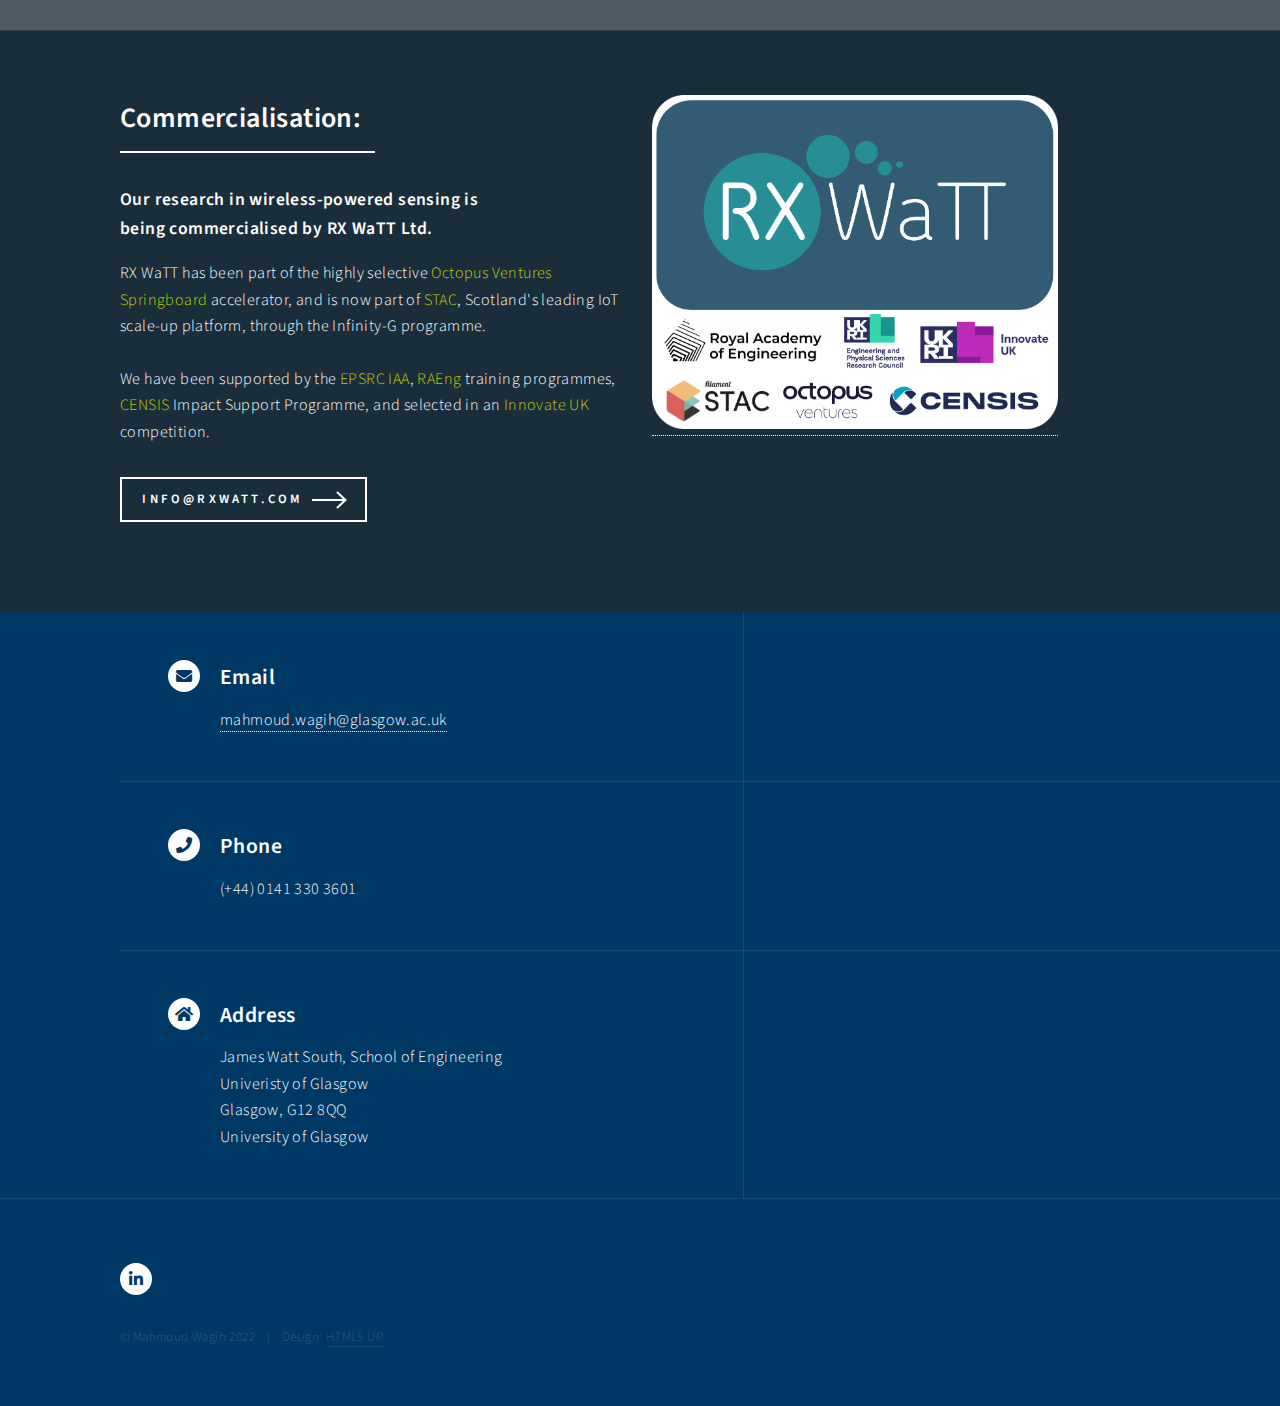
==== commit f3d6fafd: "index updates" ====
--- a/index.html
+++ b/index.html
@@ -9,7 +9,7 @@
 		<title>Green RF-Enabled Electronics @ University of Glasgow</title>
 		<meta charset="utf-8" />
 		<meta name="viewport" content="width=device-width, initial-scale=1, user-scalable=no" />
-        <meta name="keywords" content="RF electronics, green electronics, green electronics glasgow, Green electronics lab, green electronics lab glasgow, greenelectronicslab, greenelectronics, CSI lab, CSI research, CSI Glasgow, sustainable electronics lab, sustainable electronics glasgow, Univeristy of Glasgow RF electronics, RF energy harvesting lab, green antennas lab, Wagih, Dr. Mahmoud Wagih, Wagih lab, Mahmoud, RF-enabled electronics, GREEN RF lab, GREEN RF electronics, wireless, electronics, wearable, implantable, RAEng UK IC Fellowship, Green Microwave Electronics" />
+        <meta name="keywords" content="RF electronics, green electronics, green electronics glasgow, Green electronics lab, green electronics lab glasgow, greenelectronicslab, greenelectronics, CSI lab, CSI research, CSI Glasgow, sustainable electronics lab, sustainable electronics glasgow, Univeristy of Glasgow RF electronics, RF energy harvesting lab, green antennas lab, Wagih, Dr. Mahmoud Wagih, Wagih lab, Mahmoud, RF-enabled electronics, GREEN RF lab, GREEN RF electronics, wireless, electronics, wearable, implantable, RAEng UK IC Fellowship, Green Microwave Electronics, responsible electroincs, LCA, wireless power transfer, green antennas, life cycle assessment, react centre, UKRI react centre" />
 		<link rel="stylesheet" href="assets/css/main.css" />
 		<noscript><link rel="stylesheet" href="assets/css/noscript.css" /></noscript>
 	</head>
@@ -82,7 +82,7 @@
 							<section>
 								<div class="inner">
 									<header class="major">
-									<h4>Based in the <a href="https://www.gla.ac.uk/schools/engineering/research/ene/electronics/sustainableelectronics/" target="_blank" rel="noopener noreferrer">James Watt School of Engineering's Sustainable Electronics Theme, University of Glasgow</a></h4> 
+									<h4>Based in the <a href="https://www.gla.ac.uk/schools/engineering/research/ene/electronics/sustainableelectronics/" target="_blank" rel="noopener noreferrer">James Watt School of Engineering, University of Glasgow</a></h4> 
                                     
                                         <br>
                                     
@@ -90,14 +90,14 @@
 									
 									<span style="color:#c1d102">G</span>reen <span style="color:#c1d102">R</span>adio fr<span style="color:#c1d102">E</span>quency <span style="color:#c1d102">EN</span>abled Electronics research is supported by Royal Academy of Engineering and the Office of the Chief Science Adviser for National Security through the <a href="https://raeng.org.uk/news/uk-intelligence-community-postdoctoral-research-fellows-2021" target="_blank" rel="noopener noreferrer">U.K. Intelligence Community Research Fellowship.</a></p>
                                     
-                                    <p>We are part of the <a href="https://www.gla.ac.uk/research/az/cae/" target="_blank" rel="noopener noreferrer">Centre for Advanced Electronics (CAE)</a>, the  <a href="https://www.gla.ac.uk/research/az/csi/greenRF" target="_blank" rel="noopener noreferrer">Communication, Sensing, and Imaging (CSI) Hub</a>, and as a founding element of the <a href="https://www.gla.ac.uk/research/az/react/" target="_blank" rel="noopener noreferrer"> UKRI Centre for Responsible Electronics and Circular Technologies "REACT"</a>.</p>
+                                    <p>We are part of the <a href="https://www.gla.ac.uk/research/az/cae/" target="_blank" rel="noopener noreferrer">Centre for Advanced Electronics (CAE)</a>, the  <a href="https://www.gla.ac.uk/research/az/csi/greenRF" target="_blank" rel="noopener noreferrer">Communication, Sensing, and Imaging (CSI) Hub</a>, and as a founding element of the <a href="https://www.gla.ac.uk/research/az/react/" target="_blank" rel="noopener noreferrer"> UKRI Responsible Electronics and Circular Technologies "REACT" Centre</a>.</p>
                         
-                                    <h4>Contact: <a href="https://www.gla.ac.uk/schools/engineering/staff/mahmoudwagih/">Dr. Mahmoud Wagih<h6>UK Intelligence Community Research Fellow and Lecturer (Ass't. Prof.), University of Glasgow</h6></h4>
+                                    <h4>Contact: <a href="https://www.gla.ac.uk/schools/engineering/staff/mahmoudwagih/">Dr. Mahmoud Wagih<h6>UK Intelligence Community Research Fellow and Lecturer, University of Glasgow</h6></h4>
                                         
 									<ul class="actions">
 									<!--	<li><a href="mailto:mahmoud.wagih@glasgow.ac.uk" class="button next">Get in touch</a></li>  -->
 									
-										<li><a href="https://www.greenelectronicslab.org/Who.html" class="button next">Meet the Team</a></li> 
+										<li><a href="https://www.greenelectronicslab.org/who.html" class="button next">Meet the Team</a></li> 
 									</ul> 
 								</div>
 							</section>
@@ -110,7 +110,7 @@
 									</span>
 									<header class="major">
 										<h3><a href="researchareas.html" class="link">Our Research</a></h3>
-										<p>From wireless microwave power to re-programmable and recyclable RF sensors.</p>
+										<p>From wireless microwave power to programmable and zero-waste RF sensors.</p>
 									</header>
 								</article>
 								<article>
@@ -257,7 +257,7 @@
 										<h2>Highlighted Publications:</h2>
 									</header>
 										
-											Our special issue invited contribution presents the first environmental life cycle assessment (LCA) of wireless systems, in the <em>IEEE Journal of Microwaves</em>. The first of <span style="color:#c1d102">GREEN RF</span> studies co-designed with quantifiable environmental constraints.</p>
+											Our invited paper presents the first environmental life cycle assessment (LCA) of wireless systems, in the <em>IEEE Journal of Microwaves</em>. The first of <span style="color:#c1d102">GREEN RF</span> studies co-designed with quantifiable environmental constraints.</p>
 														
 												<ul class="actions">
 								
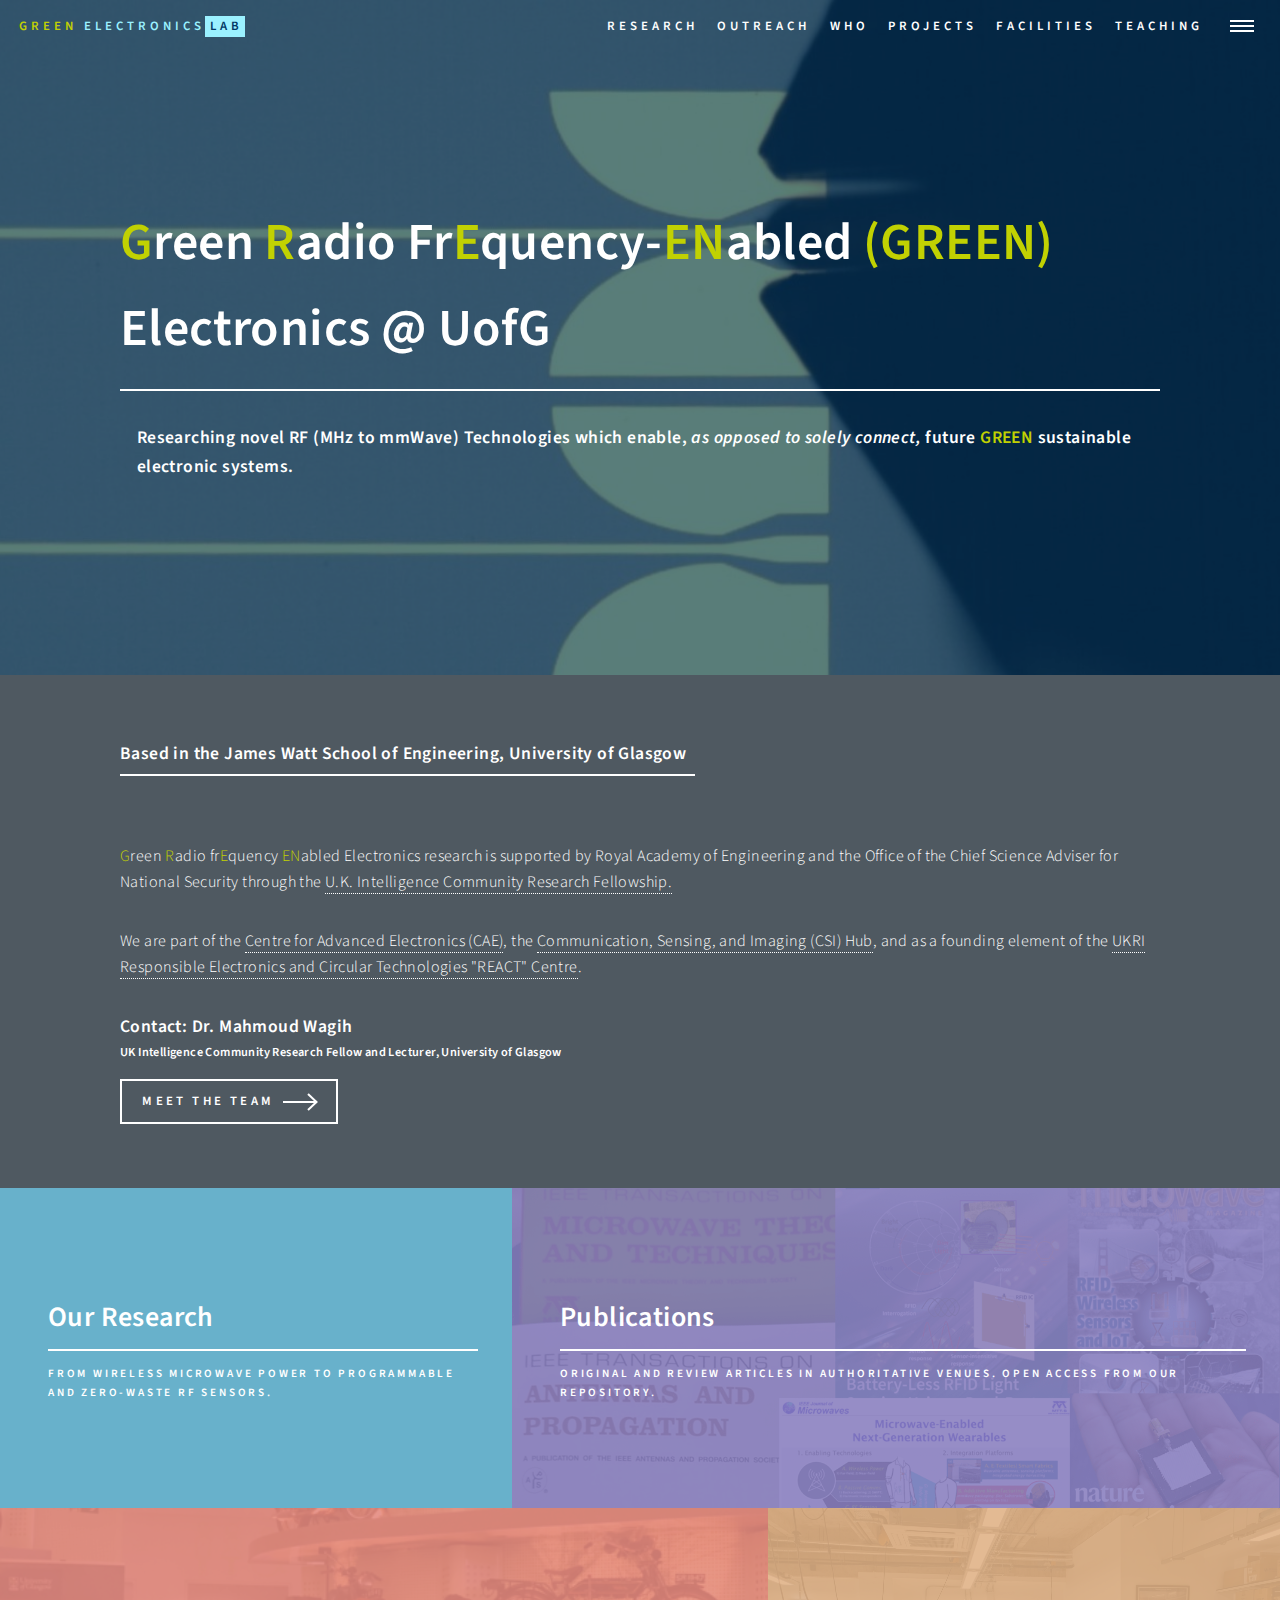
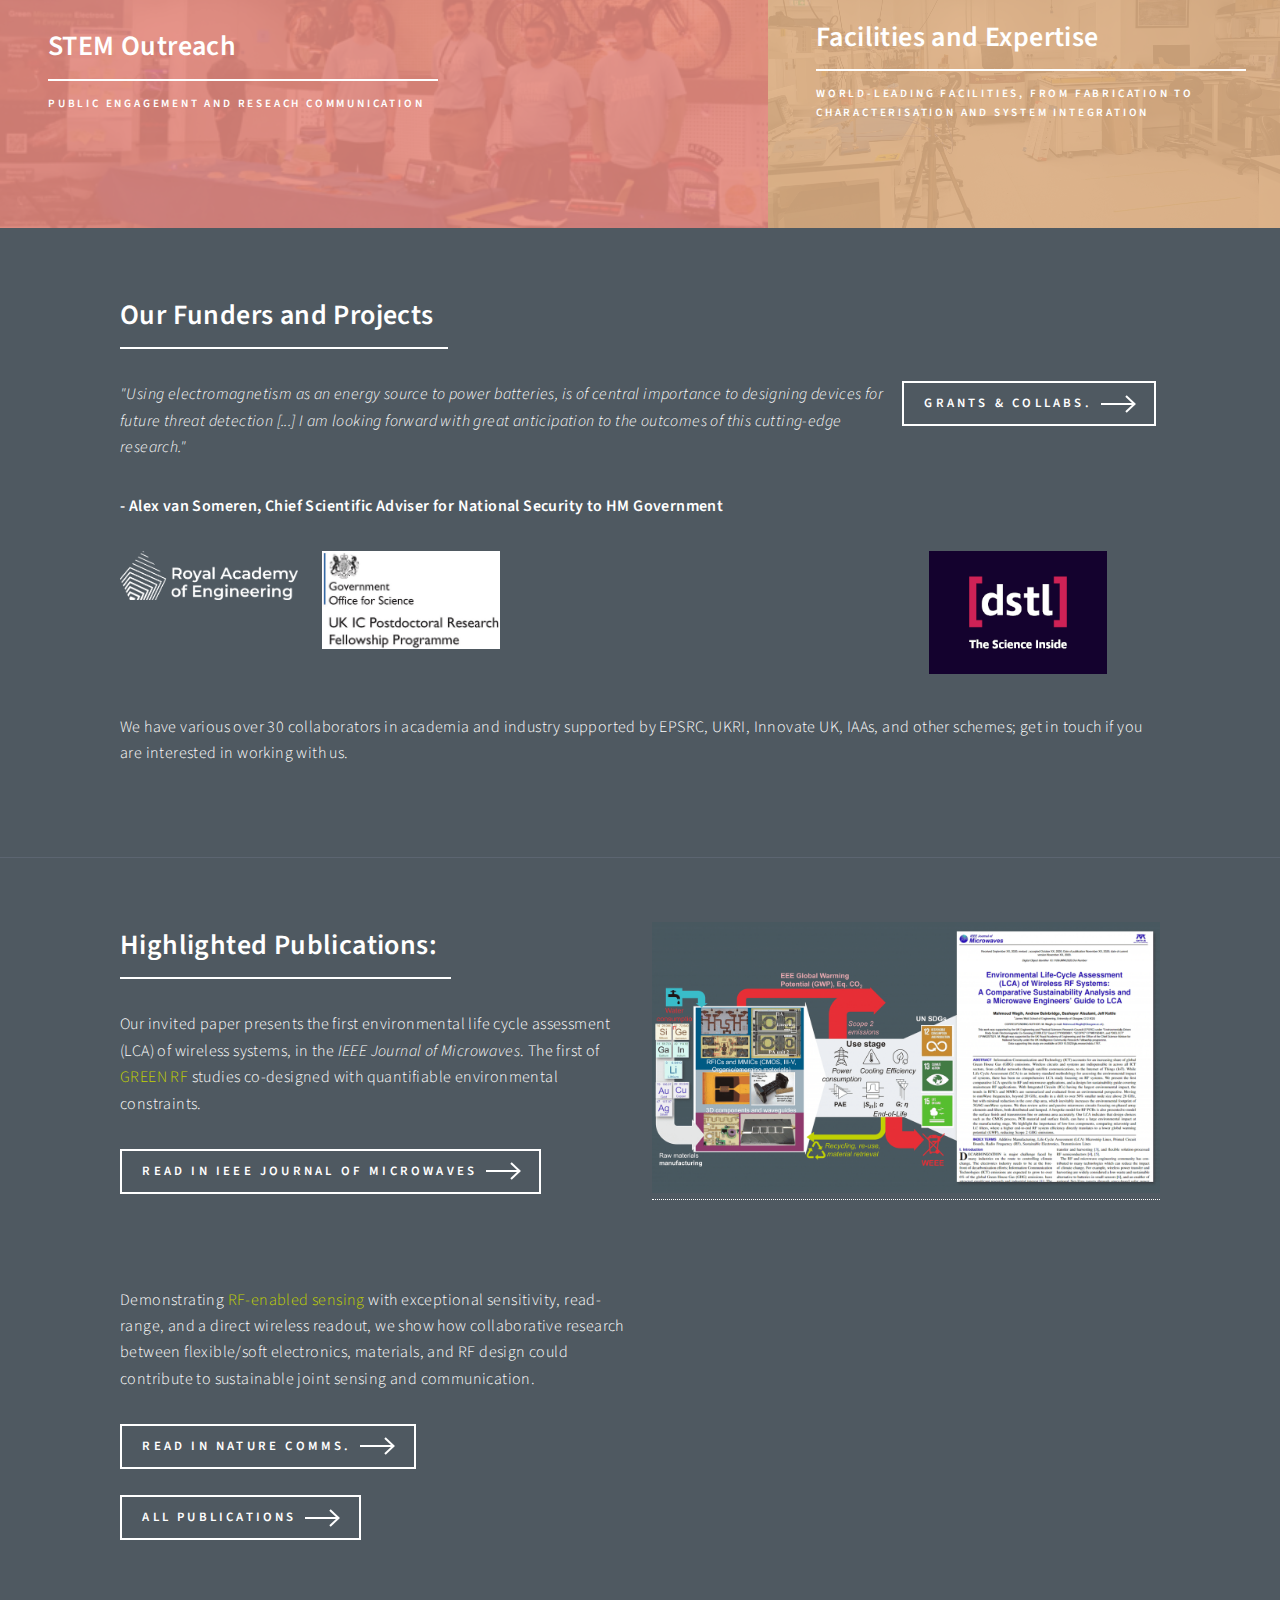
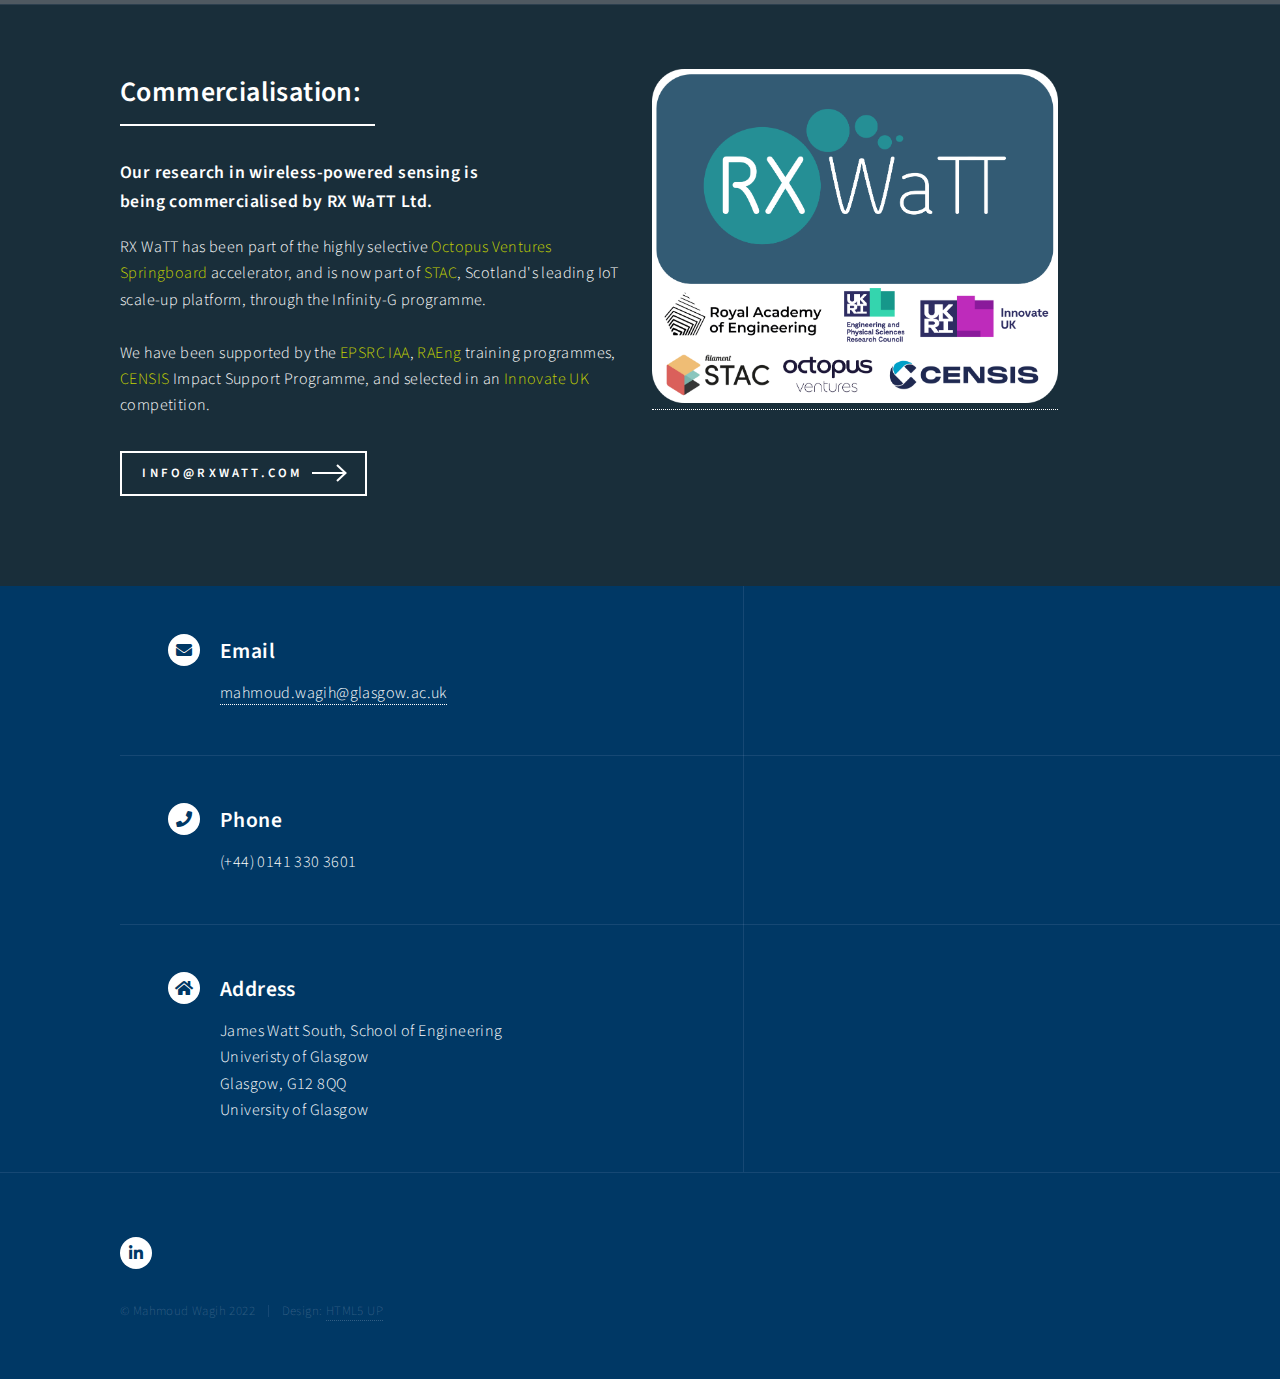
==== commit b21fd92c: "team update" ====
--- a/index.html
+++ b/index.html
@@ -238,7 +238,7 @@
 									</div>
 							
                           
-									<p>We have various collaborators in academia and industry. We are actively working with: the Loughborough University, University of Southampton, University of British Columbia, University of Rome II Tor Vergata, and others. Our industrial collaborators include: Hitachi, Arm, Keysight, and many others, in addition to government and 3rd sector collaborations, e.g. National Physical Laboratory (NPL). 
+									<p>We have various over 30 collaborators in academia and industry supported by EPSRC, UKRI, Innovate UK, IAAs, and other schemes; get in touch if you are interested in working with us. 
 									<br> <br>
 							
 								</div>
